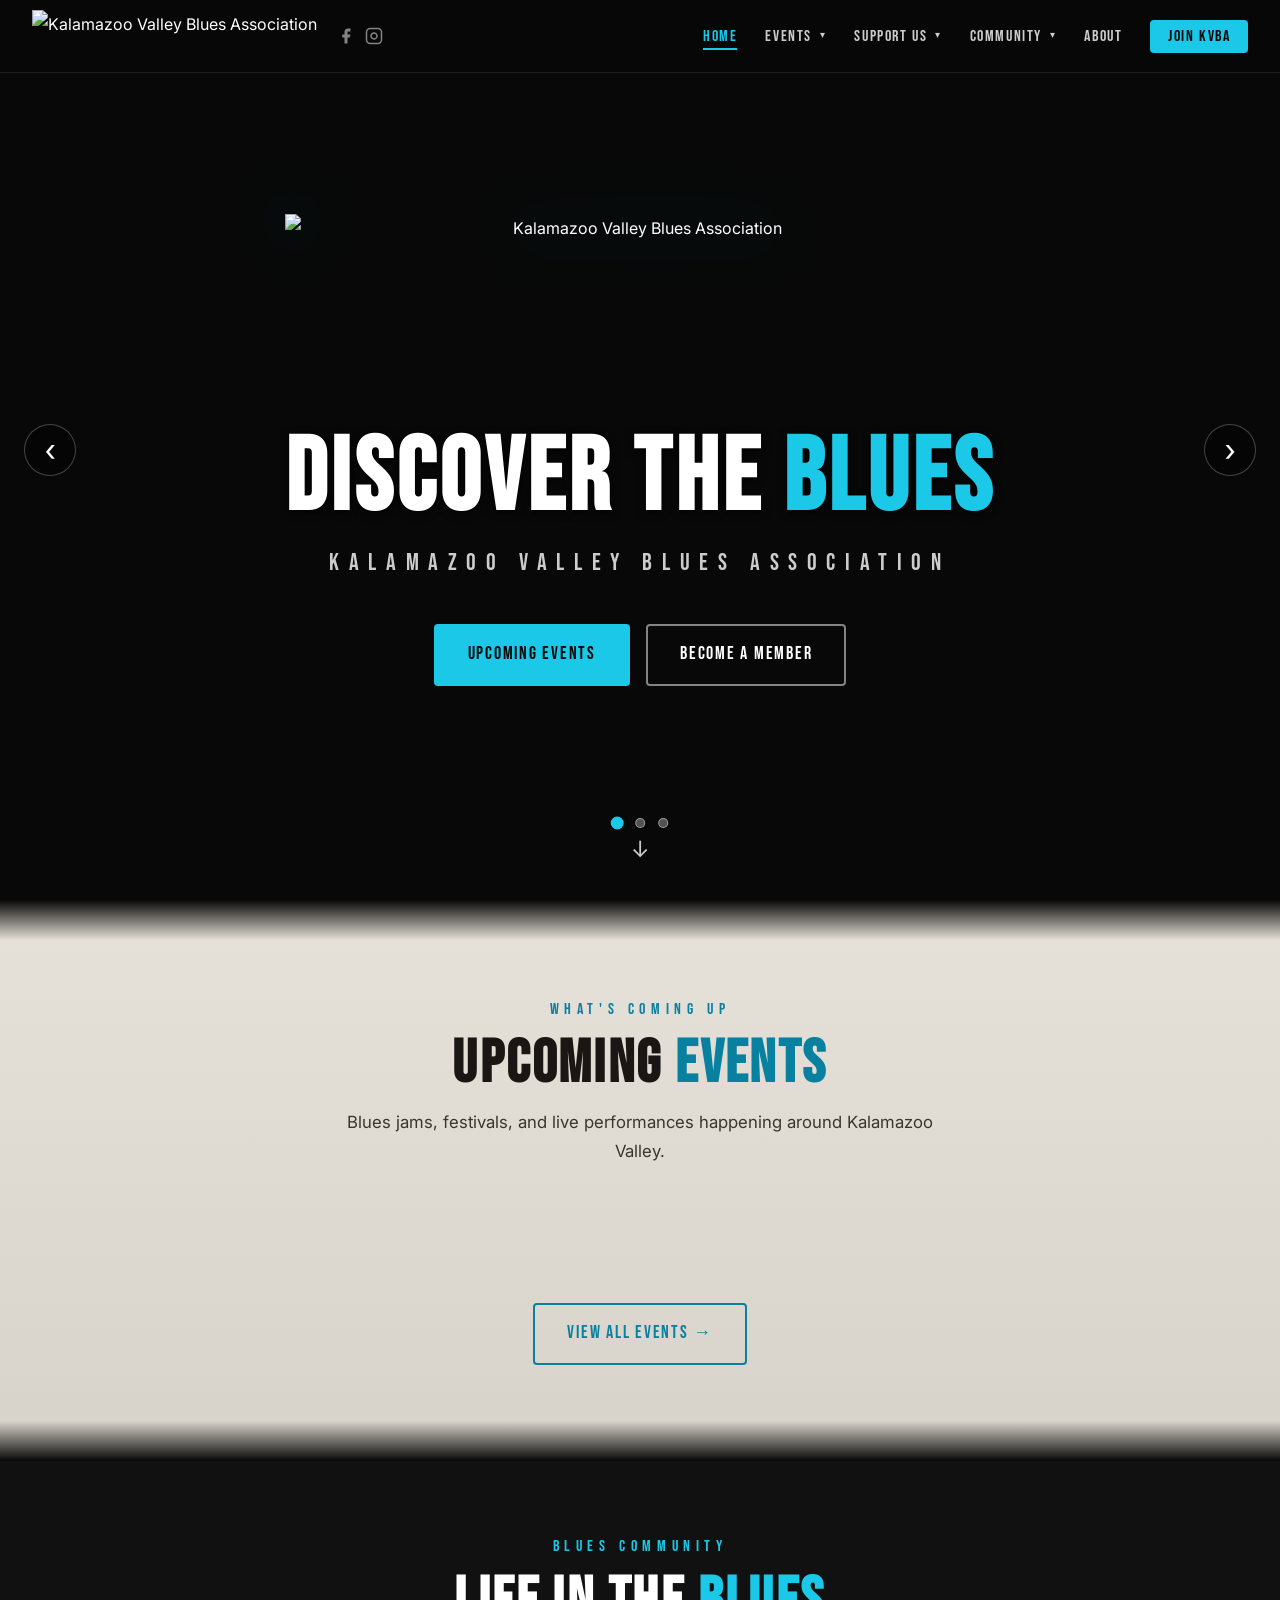
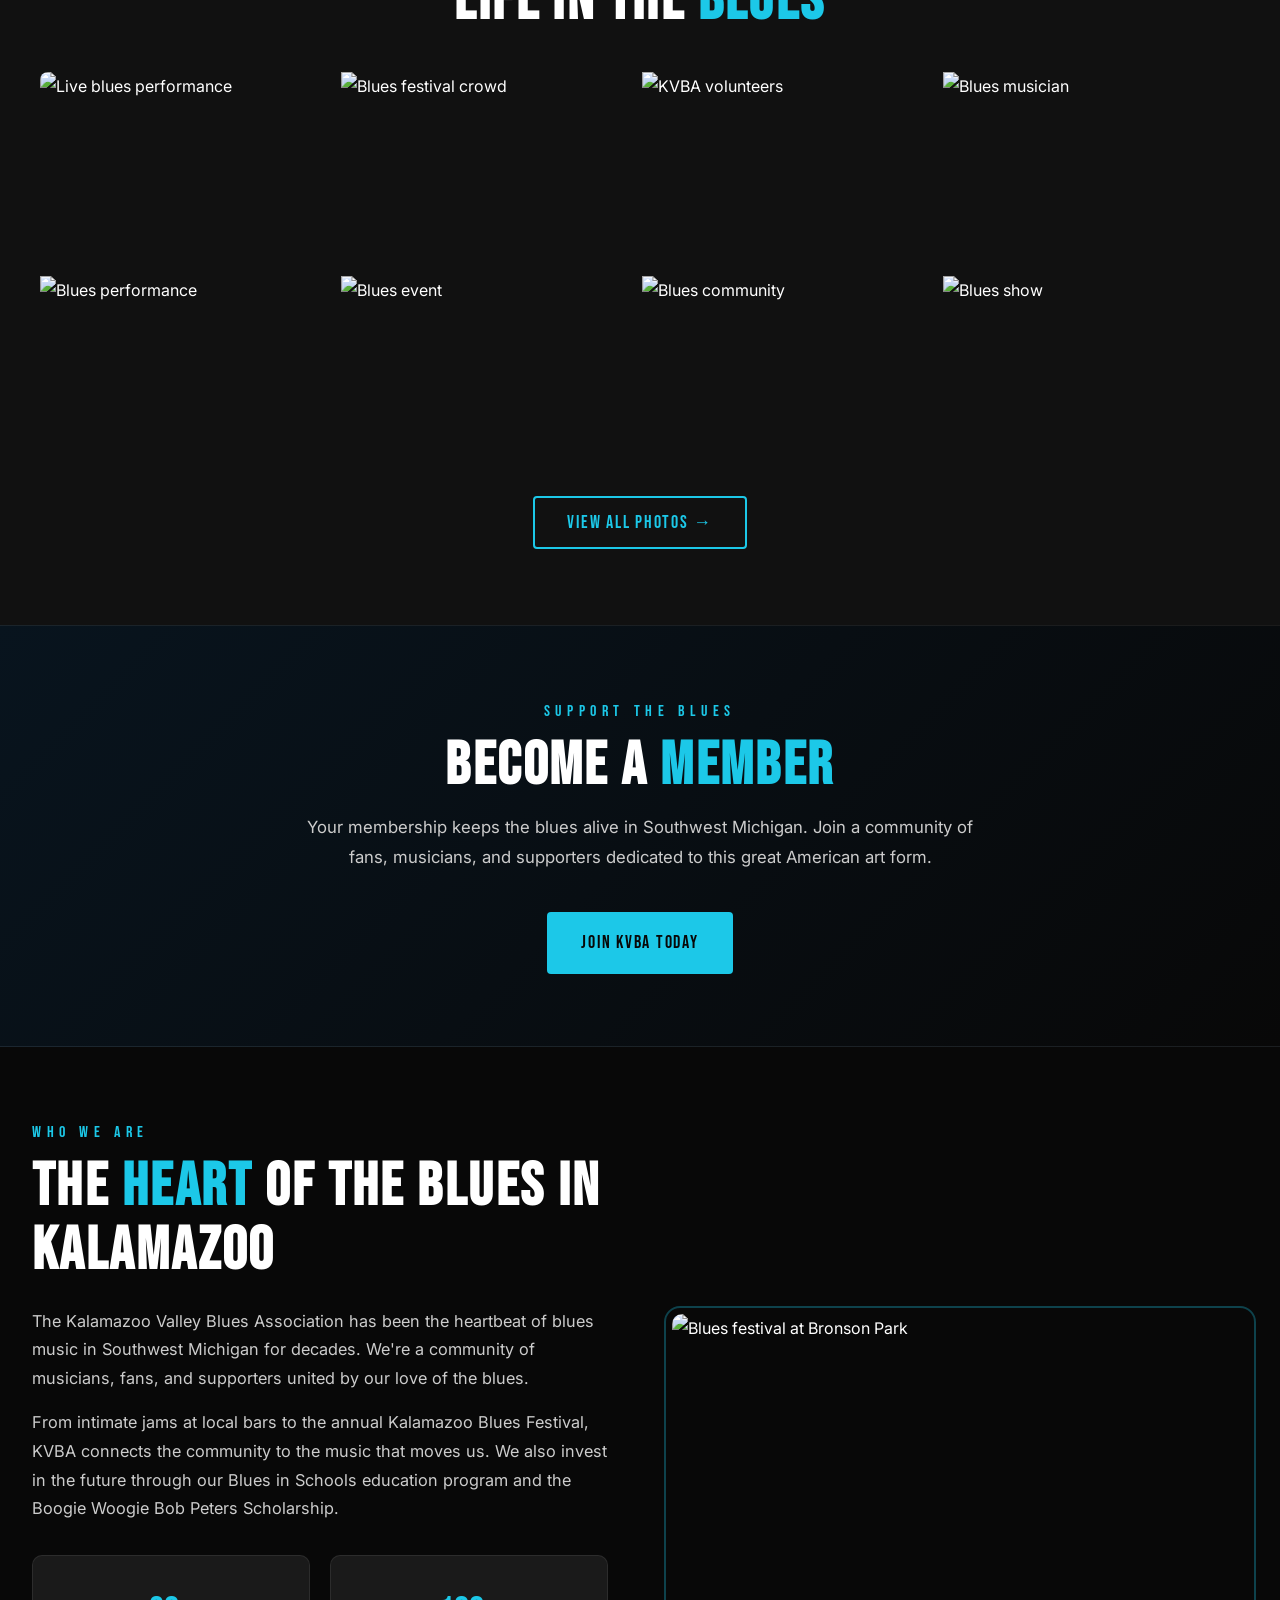
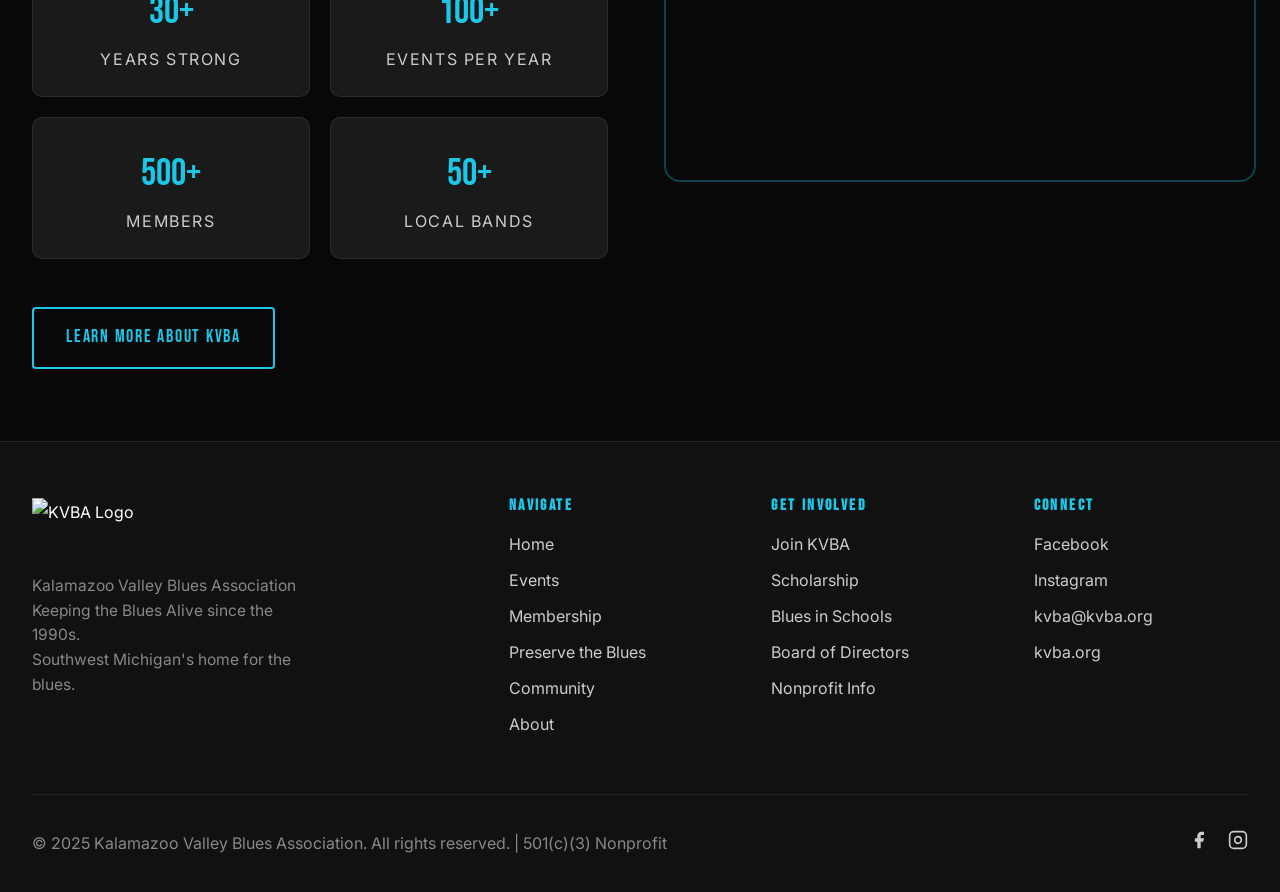
==== index.html @ 3b92894a "Add Google Analytics 4 tracking to all pages (G-MRCHQHKWJD) Injected GA4 gtag.js snippet into the <h" ====
<!DOCTYPE html>
<html lang="en">
<head>
  <meta charset="UTF-8" />
  <meta name="viewport" content="width=device-width, initial-scale=1.0" />
  <title>Kalamazoo Valley Blues Association | Discover the Blues!</title>
  <meta name="description" content="The Kalamazoo Valley Blues Association promotes, preserves, and celebrates blues music in Southwest Michigan. Join us for live events, festivals, and more." />
  <link rel="preconnect" href="https://fonts.googleapis.com" />
  <link rel="preconnect" href="https://fonts.gstatic.com" crossorigin />
  <link href="https://fonts.googleapis.com/css2?family=Bebas+Neue&family=Inter:wght@300;400;500;600;700&display=swap" rel="stylesheet" />
  <link rel="stylesheet" href="assets/css/style.css" />
  <style>
    /* Reveal animation */
    .reveal { opacity: 0; transform: translateY(20px); transition: opacity 0.6s ease, transform 0.6s ease; }
    .reveal.visible { opacity: 1; transform: translateY(0); }

    /* ── Hero slideshow ── */
    .hero-slide {
      position: absolute; inset: 0;
      display: flex; align-items: center; justify-content: center;
      opacity: 0; transition: opacity 1.2s ease; z-index: 0;
      background-size: cover; background-position: center;
    }
    .hero-slide.active { opacity: 1; z-index: 1; }

    /* Slide 1 video fills its slide */
    .hero-slide #heroVideo {
      position: absolute; inset: 0; width: 100%; height: 100%;
      object-fit: cover; object-position: center; z-index: 0; filter: brightness(0.55);
    }

    /* Per-slide overlay (re-declare so it sits above bg images) */
    .hero-slide .hero-overlay {
      position: absolute; inset: 0; z-index: 1;
      background: linear-gradient(to bottom,
        rgba(8,8,8,0.05) 0%, rgba(8,8,8,0.25) 40%, rgba(8,8,8,0.78) 100%);
    }

    /* Small eyebrow label used on slides 2 & 3 */
    .hero-slide-label {
      display: block; font-family: 'Bebas Neue', sans-serif;
      font-size: 0.97rem; letter-spacing: 0.35em;
      color: #1cc8e8; text-transform: uppercase; margin-bottom: 0.75rem;
    }

    /* Dot indicators */
    .hero-dots {
      position: absolute; bottom: 4.5rem; left: 50%; transform: translateX(-50%);
      z-index: 10; display: flex; gap: 0.8rem; align-items: center;
    }
    .hero-dot {
      width: 10px; height: 10px; border-radius: 50%; padding: 0; cursor: pointer;
      background: rgba(255,255,255,0.3); border: 1px solid rgba(255,255,255,0.45);
      transition: background 0.3s ease, transform 0.3s ease;
    }
    .hero-dot.active {
      background: #1cc8e8; border-color: #1cc8e8; transform: scale(1.3);
    }

    /* Hero prev/next arrows */
    .hero-nav {
      position: absolute; top: 50%; transform: translateY(-50%);
      z-index: 10; background: rgba(0,0,0,0.28); border: 1px solid rgba(255,255,255,0.25);
      color: #fff; font-size: 2rem; line-height: 1;
      width: 52px; height: 52px; border-radius: 50%;
      display: flex; align-items: center; justify-content: center;
      cursor: pointer; transition: background 0.25s, border-color 0.25s, transform 0.25s;
      backdrop-filter: blur(4px);
    }
    .hero-nav:hover {
      background: rgba(8,145,178,0.45); border-color: #1cc8e8;
      transform: translateY(-50%) scale(1.08);
    }
    .hero-prev { left: 1.5rem; }
    .hero-next { right: 1.5rem; }
  </style>
  <!-- Google tag (gtag.js) -->
  <script async src="https://www.googletagmanager.com/gtag/js?id=G-MRCHQHKWJD"></script>
  <script>
    window.dataLayer = window.dataLayer || [];
    function gtag(){dataLayer.push(arguments);}
    gtag('js', new Date());
    gtag('config', 'G-MRCHQHKWJD');
  </script>
</head>
<body>

<!-- ─── NAVBAR ─────────────────────────────────────────────── -->
<nav id="navbar">
  <div class="nav-left">
  <div class="nav-logo">
    <a href="index.html">
      <img src="assets/images/logo-color.png" alt="Kalamazoo Valley Blues Association" class="nav-logo-img" />
    </a>
  </div>
  <div class="nav-social">
    <a href="https://facebook.com/Kzooblues" target="_blank" rel="noopener" aria-label="Facebook">
      <svg width="18" height="18" fill="currentColor" viewBox="0 0 24 24"><path d="M18 2h-3a5 5 0 0 0-5 5v3H7v4h3v8h4v-8h3l1-4h-4V7a1 1 0 0 1 1-1h3z"/></svg>
    </a>
    <a href="https://instagram.com/kzooblues/" target="_blank" rel="noopener" aria-label="Instagram">
      <svg width="18" height="18" fill="none" stroke="currentColor" stroke-width="2" viewBox="0 0 24 24"><rect x="2" y="2" width="20" height="20" rx="5" ry="5"/><path d="M16 11.37A4 4 0 1 1 12.63 8 4 4 0 0 1 16 11.37z"/><line x1="17.5" y1="6.5" x2="17.51" y2="6.5"/></svg>
    </a>
  </div>
</div>
    <ul class="nav-links">
    <li><a href="index.html">Home</a></li>
    <li class="has-dropdown">
      <a href="events.html">Events <span class="nav-arrow">&#9662;</span></a>
      <ul class="dropdown">
        <li><a href="events.html">Upcoming Events</a></li>
        <li><a href="bluesfest.html">Blues Fest 2026</a></li>
        <li><a href="golf.html">Golf Outing</a></li>
      </ul>
    </li>
    <li class="has-dropdown">
      <a href="#">Support Us <span class="nav-arrow">&#9662;</span></a>
      <ul class="dropdown">
        <li><a href="membership.html">Membership</a></li>
        <li><a href="sponsorship.html">Sponsorship</a></li>
      </ul>
    </li>
    <li class="has-dropdown">
      <a href="#">Community <span class="nav-arrow">&#9662;</span></a>
      <ul class="dropdown">
        <li><a href="bands.html">Community Bands</a></li>
        <li><a href="preserve.html">Preserve the Blues</a></li>
        <li><a href="scholarship.html">Scholarship</a></li>
      </ul>
    </li>
    <li><a href="about.html">About</a></li>
    <li><a href="membership.html" class="nav-cta">Join KVBA</a></li>
  </ul>
  <button class="nav-toggle" id="navToggle" aria-label="Toggle menu">☰</button>
</nav>

<!-- ─── HERO ─────────────────────────────────────────────── -->
<section id="hero">

  <!-- ── Slide 1: Main brand ── -->
  <div class="hero-slide active">
    <video autoplay muted loop playsinline id="heroVideo">
      <source src="assets/video/hero.mp4" type="video/mp4" />
    </video>
    <div class="hero-overlay"></div>
    <div class="hero-content">
      <img src="assets/images/logo-color.png" alt="Kalamazoo Valley Blues Association" class="hero-pick-logo" />
      <h1>DISCOVER THE <span class="blue">BLUES</span></h1>
      <p class="hero-subtitle">KALAMAZOO VALLEY BLUES ASSOCIATION</p>
      <div class="hero-ctas">
        <a href="events.html" class="btn btn-primary">Upcoming Events</a>
        <a href="membership.html" class="btn btn-outline">Become a Member</a>
      </div>
    </div>
  </div>

  <!-- ── Slide 2: Golf Outing ── -->
  <div class="hero-slide" style="background-image:url('Images/487296823_1085717473597712_3491643075084441612_n.jpg');">
    <div class="hero-overlay"></div>
    <div class="hero-content">
      <span class="hero-slide-label">Annual Charity Event &nbsp;·&nbsp; June 5, 2026</span>
      <h1>BIRDIES, BOGEYS <span class="blue">&amp; BLUES</span></h1>
      <p class="hero-subtitle">HERITAGE GLEN GOLF CLUB &nbsp;·&nbsp; PAW PAW, MI</p>
      <div class="hero-ctas">
        <a href="golf.html#registration" class="btn btn-primary">Register Now</a>
        <a href="golf.html" class="btn btn-outline">Event Details</a>
      </div>
    </div>
  </div>

  <!-- ── Slide 3: Member Bands ── -->
  <div class="hero-slide" style="background-image:url('assets/images/622866035_1333232205512903_3604724497939376705_n.jpg'); background-position: center top;">
    <div class="hero-overlay"></div>
    <div class="hero-content">
      <span class="hero-slide-label">Southwest Michigan Blues Community</span>
      <h1>THE LOCAL <span class="blue">BLUES</span> SCENE</h1>
      <p class="hero-subtitle">MEET THE KVBA MEMBER BANDS</p>
      <div class="hero-ctas">
        <a href="bands.html" class="btn btn-primary">See Member Bands</a>
        <a href="membership.html" class="btn btn-outline">Join as a Band</a>
      </div>
    </div>
  </div>

  <!-- ── Prev / Next arrows ── -->
  <button class="hero-nav hero-prev" id="heroPrev" aria-label="Previous slide">&#8249;</button>
  <button class="hero-nav hero-next" id="heroNext" aria-label="Next slide">&#8250;</button>

  <!-- ── Dot indicators ── -->
  <div class="hero-dots">
    <button class="hero-dot active" aria-label="Slide 1"></button>
    <button class="hero-dot" aria-label="Slide 2"></button>
    <button class="hero-dot" aria-label="Slide 3"></button>
  </div>

  <div class="hero-scroll" title="Scroll down">↓</div>
</section>

<!-- ─── UPCOMING EVENTS PREVIEW ─────────────────────────────────────────────── -->
<section id="events-preview" class="section-light">
  <div class="container">
    <div class="section-header reveal">
      <span class="section-label">What's Coming Up</span>
      <h2>Upcoming <span class="blue">Events</span></h2>
      <p>Blues jams, festivals, and live performances happening around Kalamazoo Valley.</p>
    </div>
    <!-- Featured events (featured=yes in sheet) -->
    <div class="events-grid reveal" id="homeFeatureGrid"></div>
    <!-- Next 4 upcoming regular events -->
    <div class="events-grid reveal" id="homeUpcomingGrid"></div>
    <div class="events-cta reveal">
      <a href="events.html" class="btn btn-blue-outline">View All Events &rarr;</a>
    </div>
  </div>
</section>

<!-- ─── PHOTO GALLERY ─────────────────────────────────────────────── -->
<section id="gallery">
  <div class="container">
    <div class="section-header reveal">
      <span class="section-label">Blues Community</span>
      <h2>Life in the <span class="blue">Blues</span></h2>
    </div>
  </div>
  <div class="gallery-grid">
    <div class="gallery-item">
      <img src="assets/images/622866035_1333232205512903_3604724497939376705_n.jpg" alt="Live blues performance" loading="lazy" />
      <div class="gallery-overlay"></div>
    </div>
    <div class="gallery-item">
      <img src="assets/images/Messenger_creation_CA2ED29F-C7D2-44B9-A4A9-341E85EB263A.jpeg" alt="Blues festival crowd" loading="lazy" />
      <div class="gallery-overlay"></div>
    </div>
    <div class="gallery-item">
      <img src="assets/images/558158569_1234571758712282_2923290320600374103_n.jpg" alt="KVBA volunteers" loading="lazy" />
      <div class="gallery-overlay"></div>
    </div>
    <div class="gallery-item">
      <img src="assets/images/Messenger_creation_6397FDA3-764A-424F-9161-4D61D6BF4950.jpeg" alt="Blues musician" loading="lazy" />
      <div class="gallery-overlay"></div>
    </div>
    <div class="gallery-item">
      <img src="assets/images/518357501_1176131844556274_4112542686960312458_n.jpg" alt="Blues performance" loading="lazy" />
      <div class="gallery-overlay"></div>
    </div>
    <div class="gallery-item">
      <img src="assets/images/519391449_1176131861222939_837188154339662566_n.jpg" alt="Blues event" loading="lazy" />
      <div class="gallery-overlay"></div>
    </div>
    <div class="gallery-item">
      <img src="assets/images/521945544_1176131881222937_8166789073428146277_n.jpg" alt="Blues community" loading="lazy" />
      <div class="gallery-overlay"></div>
    </div>
    <div class="gallery-item">
      <img src="assets/images/540386653_1210858391083619_7931976593139981460_n.jpg" alt="Blues show" loading="lazy" />
      <div class="gallery-overlay"></div>
    </div>
    <div class="gallery-item">
      <img src="assets/images/558804230_1241107868058671_965261973735089613_n.jpg" alt="Blues musician on stage" loading="lazy" />
      <div class="gallery-overlay"></div>
    </div>
    <div class="gallery-item">
      <img src="assets/images/Messenger_creation_3E051B6E-1FED-45DF-B938-CCC9328BC4F0.jpeg" alt="Blues performance" loading="lazy" />
      <div class="gallery-overlay"></div>
    </div>
    <div class="gallery-item">
      <img src="assets/images/Messenger_creation_4C94798D-7E67-408C-A347-3D10B8976B68.jpeg" alt="Blues artist" loading="lazy" />
      <div class="gallery-overlay"></div>
    </div>
    <div class="gallery-item">
      <img src="assets/images/Messenger_creation_5CD87675-F2B4-4029-9389-1ED178D87CBF.jpeg" alt="Live blues" loading="lazy" />
      <div class="gallery-overlay"></div>
    </div>
  </div>
  <div class="gallery-view-all">
    <button class="btn btn-blue-outline" onclick="openLightbox(0)">View all photos &rarr;</button>
  </div>
  <!-- Lightbox with filmstrip -->
  <div id="lightbox">
    <button class="lb-close" title="Close">✕</button>
    <div class="lb-counter" id="lbCounter"></div>
    <button class="lb-nav lb-prev" title="Previous">&#8249;</button>
    <img id="lightboxImg" src="" alt="Gallery image" />
    <button class="lb-nav lb-next" title="Next">&#8250;</button>
    <div class="lb-filmstrip" id="lbFilmstrip"></div>
  </div>
</section>

<!-- ─── MEMBERSHIP CTA ─────────────────────────────────────────────── -->
<section id="membership-cta">
  <div class="container">
    <div class="membership-cta-inner reveal">
      <span class="section-label">Support the Blues</span>
      <h2>Become a <span class="blue">Member</span></h2>
      <p>Your membership keeps the blues alive in Southwest Michigan. Join a community of fans, musicians, and supporters dedicated to this great American art form.</p>
      <a href="membership.html" class="btn btn-primary">Join KVBA Today</a>
    </div>
  </div>
</section>

<!-- ─── ABOUT TEASER ─────────────────────────────────────────────── -->
<section id="about-teaser">
  <div class="container">
    <div class="about-grid">
      <div class="about-text reveal">
        <span class="section-label">Who We Are</span>
        <h2>The <span class="blue">Heart</span> of the Blues in Kalamazoo</h2>
        <p>The Kalamazoo Valley Blues Association has been the heartbeat of blues music in Southwest Michigan for decades. We're a community of musicians, fans, and supporters united by our love of the blues.</p>
        <p>From intimate jams at local bars to the annual Kalamazoo Blues Festival, KVBA connects the community to the music that moves us. We also invest in the future through our Blues in Schools education program and the Boogie Woogie Bob Peters Scholarship.</p>
        <div class="about-stats">
          <div class="stat"><span class="stat-number">30+</span><span class="stat-label">Years Strong</span></div>
          <div class="stat"><span class="stat-number">100+</span><span class="stat-label">Events per Year</span></div>
          <div class="stat"><span class="stat-number">500+</span><span class="stat-label">Members</span></div>
          <div class="stat"><span class="stat-number">50+</span><span class="stat-label">Local Bands</span></div>
        </div>
        <a href="about.html" class="btn btn-blue-outline mt-3">Learn More About KVBA</a>
      </div>
      <div class="about-img-wrap reveal">
        <img src="assets/images/Messenger_creation_CA2ED29F-C7D2-44B9-A4A9-341E85EB263A.jpeg" alt="Blues festival at Bronson Park" />
      </div>
    </div>
  </div>
</section>

<!-- ─── FOOTER ─────────────────────────────────────────────── -->
<footer>
  <div class="container">
    <div class="footer-grid">
      <div class="footer-brand">
        <img src="assets/images/logo-color.png" alt="KVBA Logo" class="footer-logo-img" />
        <p>Kalamazoo Valley Blues Association<br>Keeping the Blues Alive since the 1990s.<br>Southwest Michigan's home for the blues.</p>
      </div>
      <div class="footer-col">
        <h4>Navigate</h4>
        <ul>
          <li><a href="index.html">Home</a></li>
          <li><a href="events.html">Events</a></li>
          <li><a href="membership.html">Membership</a></li>
          <li><a href="preserve.html">Preserve the Blues</a></li>
          <li><a href="bands.html">Community</a></li>
          <li><a href="about.html">About</a></li>
        </ul>
      </div>
      <div class="footer-col">
        <h4>Get Involved</h4>
        <ul>
          <li><a href="membership.html">Join KVBA</a></li>
          <li><a href="preserve.html#scholarship">Scholarship</a></li>
          <li><a href="preserve.html#schools">Blues in Schools</a></li>
          <li><a href="about.html#board">Board of Directors</a></li>
          <li><a href="about.html#nonprofit">Nonprofit Info</a></li>
        </ul>
      </div>
      <div class="footer-col">
        <h4>Connect</h4>
        <ul>
          <li><a href="https://facebook.com/Kzooblues" target="_blank" rel="noopener">Facebook</a></li>
          <li><a href="https://instagram.com/kzooblues/" target="_blank" rel="noopener">Instagram</a></li>
          <li><a href="mailto:kvba@kvba.org">kvba@kvba.org</a></li>
          <li><a href="https://kvba.org" target="_blank" rel="noopener">kvba.org</a></li>
        </ul>
      </div>
    </div>
    <div class="footer-bottom">
      <p>&copy; 2025 Kalamazoo Valley Blues Association. All rights reserved. | 501(c)(3) Nonprofit</p>
      <div class="social-links">
        <a href="https://facebook.com/Kzooblues" target="_blank" rel="noopener" aria-label="Facebook">
          <svg width="20" height="20" fill="currentColor" viewBox="0 0 24 24"><path d="M18 2h-3a5 5 0 0 0-5 5v3H7v4h3v8h4v-8h3l1-4h-4V7a1 1 0 0 1 1-1h3z"/></svg>
        </a>
        <a href="https://instagram.com/kzooblues/" target="_blank" rel="noopener" aria-label="Instagram">
          <svg width="20" height="20" fill="none" stroke="currentColor" stroke-width="2" viewBox="0 0 24 24"><rect x="2" y="2" width="20" height="20" rx="5" ry="5"/><path d="M16 11.37A4 4 0 1 1 12.63 8 4 4 0 0 1 16 11.37z"/><line x1="17.5" y1="6.5" x2="17.51" y2="6.5"/></svg>
        </a>
      </div>
    </div>
  </div>
</footer>

<!-- ─── POSTER MODAL (generic — used by featured event cards) ─────────────────── -->
<div id="posterModal" style="
  display:none; position:fixed; inset:0; z-index:9999;
  background:rgba(0,0,0,0.92); align-items:center; justify-content:center;
  padding:1.5rem;">
  <button id="posterClose" aria-label="Close poster" style="
    position:absolute; top:1.25rem; right:1.5rem;
    background:none; border:none; color:#fff; font-size:2rem;
    cursor:pointer; line-height:1; z-index:1;">✕</button>
  <img id="posterImg" src="" alt="Event poster"
       style="max-width:90vw; max-height:90vh; object-fit:contain; border-radius:8px;
              box-shadow:0 8px 60px rgba(0,0,0,0.7);" />
</div>

<script src="assets/js/main.js"></script>
<script>
// ── Poster modal ──────────────────────────────────────────────────────────────
const posterModal = document.getElementById('posterModal');
const posterImg   = document.getElementById('posterImg');
const posterClose = document.getElementById('posterClose');

function openPosterModal(src, alt) {
  posterImg.src = src;
  posterImg.alt = alt || 'Event poster';
  posterModal.style.display = 'flex';
  document.body.style.overflow = 'hidden';
}
function closePosterModal() {
  posterModal.style.display = 'none';
  document.body.style.overflow = '';
}
posterClose?.addEventListener('click', closePosterModal);
posterModal?.addEventListener('click', e => { if (e.target === posterModal) closePosterModal(); });
document.addEventListener('keydown', e => { if (e.key === 'Escape') closePosterModal(); });

// ── Home page events from Google Sheet ───────────────────────────────────────
const HOME_CSV = 'https://docs.google.com/spreadsheets/d/e/2PACX-1vQMj2IMbEpP575TLdT7mFkyDUPZGsMGav7PcFES-xiCaYfnHS1BANDyGUspLSXSM3_AWpp3P0mLBHyT/pub?gid=0&single=true&output=csv';

function escH(s) {
  return String(s||'').replace(/&/g,'&amp;').replace(/</g,'&lt;').replace(/>/g,'&gt;').replace(/"/g,'&quot;');
}
function parseCSVLine(line) {
  const r = []; let cur = '', inQ = false;
  for (let i = 0; i < line.length; i++) {
    const c = line[i];
    if (c === '"') { inQ = !inQ; }
    else if (c === ',' && !inQ) { r.push(cur); cur = ''; }
    else { cur += c; }
  }
  r.push(cur);
  return r;
}
function parseSheet(text) {
  const lines = text.split('\n').filter(l => l.trim());
  if (lines.length < 2) return [];
  const hdrs = parseCSVLine(lines[0]).map(h => h.trim().toLowerCase().replace(/"/g,''));
  return lines.slice(1).map(line => {
    const vals = parseCSVLine(line);
    const obj = {};
    hdrs.forEach((h, i) => obj[h] = (vals[i]||'').trim().replace(/^"|"$/g,''));
    return obj;
  }).filter(e => e.date && /^\d{4}-\d{2}-\d{2}$/.test(e.date));
}

function renderFeatured(events) {
  const grid = document.getElementById('homeFeatureGrid');
  if (!events.length) { grid.style.display = 'none'; return; }
  grid.innerHTML = events.map(ev => {
    const badge  = ev.badge || 'FEATURED';
    const imgSrc = ev.image || '';
    const url    = ev.url   || '';
    const isModal = !url && imgSrc;
    const imgHtml = imgSrc
      ? `<div style="min-width:82px;flex-shrink:0;overflow:hidden;align-self:stretch;">
           <img src="${escH(imgSrc)}" alt="${escH(ev.title)}"
                style="width:82px;height:100%;object-fit:cover;object-position:center top;display:block;"/>
         </div>` : '';
    const info = `
      <div class="event-info" style="position:relative;">
        <span style="position:absolute;top:0;right:0;background:var(--blue);color:var(--bg);
                     font-family:var(--heading);font-size:0.58rem;letter-spacing:0.18em;
                     padding:0.18rem 0.55rem;border-radius:0 calc(var(--radius) - 1px) 0 4px;">${escH(badge)}</span>
        <h3>${escH(ev.title)}</h3>
        <div class="event-meta">
          ${ev.time  ? `<span class="time">&#9201; ${escH(ev.time)}</span>` : ''}
          ${ev.venue ? `<span class="venue">&#128205; ${escH(ev.venue)}${ev.city ? ', '+escH(ev.city) : ''}</span>` : ''}
          ${isModal  ? `<span style="font-size:0.8rem;color:var(--blue);margin-top:0.25rem;display:block;">Click to view poster &rarr;</span>` : ''}
        </div>
      </div>`;
    const cardStyle = 'border-color:rgba(28,200,232,0.45);';
    if (isModal) {
      return `<button class="event-card" style="${cardStyle}text-align:left;cursor:pointer;background:none;width:100%;"
                onclick="openPosterModal('${escH(imgSrc)}','${escH(ev.title)} poster')">${imgHtml}${info}</button>`;
    } else if (url) {
      const ext = url.startsWith('http') ? ' target="_blank" rel="noopener"' : '';
      return `<a href="${escH(url)}" class="event-card" style="${cardStyle}text-decoration:none;"${ext}>${imgHtml}${info}</a>`;
    } else {
      return `<div class="event-card" style="${cardStyle}">${imgHtml}${info}</div>`;
    }
  }).join('');
}

function renderUpcoming(events) {
  const grid = document.getElementById('homeUpcomingGrid');
  if (!events.length) { grid.style.display = 'none'; return; }
  grid.style.marginTop = '1.5rem';
  grid.innerHTML = events.map(ev => {
    const d   = new Date(ev.date + 'T12:00:00');
    const loc = [ev.venue, ev.city].filter(Boolean).join(', ');
    return `
      <div class="event-card">
        <div class="event-date">
          <span class="day">${d.getDate()}</span>
          <span class="month">${d.toLocaleDateString('en-US',{month:'short'}).toUpperCase()}</span>
        </div>
        <div class="event-info">
          <h3>${escH(ev.title)}</h3>
          <div class="event-meta">
            ${ev.time ? `<span class="time">&#9201; ${escH(ev.time)}</span>` : ''}
            ${loc     ? `<span class="venue">&#128205; ${escH(loc)}</span>` : ''}
          </div>
        </div>
      </div>`;
  }).join('');
}

async function loadHomeEvents() {
  try {
    const res  = await fetch(HOME_CSV);
    if (!res.ok) throw new Error('unavailable');
    const text = await res.text();
    const today = new Date(); today.setHours(0,0,0,0);
    const all = parseSheet(text)
      .filter(ev => new Date(ev.date + 'T12:00:00') >= today)
      .sort((a,b) => a.date.localeCompare(b.date));
    renderFeatured(all.filter(ev => (ev.featured||'').toLowerCase() === 'yes'));
    renderUpcoming(all.filter(ev => (ev.featured||'').toLowerCase() !== 'yes').slice(0,4));
  } catch(e) {
    console.warn('Home events load failed:', e);
  }
}
loadHomeEvents();
</script>
</body>
</html>
---- assets/css/style.css ----
@import url('https://fonts.googleapis.com/css2?family=Bebas+Neue&family=Inter:wght@300;400;500;600;700&display=swap');

/* ─── VARIABLES ─────────────────────────────────────────────── */
:root {
  --bg:        #080808;
  --bg-2:      #111111;
  --bg-3:      #1a1a1a;
  --border:    rgba(255, 255, 255, 0.08);
  --blue:      #1cc8e8;
  --blue-dark: #0ea5c9;
  --blue-glow: rgba(28, 200, 232, 0.18);
  --white:     #ffffff;
  --light:     #cccccc;
  --gray:      #888888;
  --heading:   'Bebas Neue', sans-serif;
  --body:      'Inter', sans-serif;
  --nav-h:     72px;
  --max-w:     1280px;
  --radius:    10px;
  --ease:      0.3s ease;
}

/* ─── RESET ─────────────────────────────────────────────── */
*, *::before, *::after { box-sizing: border-box; margin: 0; padding: 0; }
html  { scroll-behavior: smooth; overflow-x: hidden; }
body  { background: var(--bg); color: var(--white); font-family: var(--body); line-height: 1.75; overflow-x: hidden; max-width: 100%; }
img   { max-width: 100%; height: auto; display: block; }
a     { color: inherit; text-decoration: none; }
ul    { list-style: none; }
button { cursor: pointer; font-family: var(--body); }

/* ─── TYPOGRAPHY ─────────────────────────────────────────────── */
h1, h2, h3, h4 { font-family: var(--heading); letter-spacing: 0.04em; line-height: 1.05; }
h1 { font-size: clamp(3rem, 8vw, 7rem); }
h2 { font-size: clamp(2rem, 5vw, 3.8rem); }
h3 { font-size: clamp(1.3rem, 3vw, 2rem); }
.blue         { color: var(--blue); }
.section-label {
  display: block; font-family: var(--heading); font-size: 1rem;
  letter-spacing: 0.35em; color: var(--blue); text-transform: uppercase; margin-bottom: 0.5rem;
}

/* ─── LAYOUT ─────────────────────────────────────────────── */
.container { max-width: var(--max-w); margin: 0 auto; padding: 0 2rem; }
section    { padding: 4.5rem 0; }
.section-header { text-align: center; margin-bottom: 2.5rem; }
.section-header h2 { margin-bottom: 0.75rem; }
.section-header p  { color: var(--light); font-size: 1.05rem; max-width: 600px; margin: 0 auto; }

/* ─── BUTTONS ─────────────────────────────────────────────── */
.btn {
  display: inline-flex; align-items: center; gap: 0.5rem;
  padding: 0.85rem 2rem; border-radius: 4px;
  font-family: var(--heading); font-size: 1.1rem; letter-spacing: 0.1em;
  transition: var(--ease); border: 2px solid transparent; cursor: pointer;
}
.btn-primary  { background: var(--blue); color: var(--bg); }
.btn-primary:hover  { background: var(--blue-dark); transform: translateY(-2px); box-shadow: 0 8px 28px var(--blue-glow); }
.btn-outline  { background: transparent; color: var(--white); border-color: rgba(255,255,255,0.5); }
.btn-outline:hover  { background: var(--white); color: var(--bg); transform: translateY(-2px); }
.btn-blue-outline { background: transparent; color: var(--blue); border-color: var(--blue); }
.btn-blue-outline:hover { background: var(--blue); color: var(--bg); transform: translateY(-2px); }

/* ─── NAVBAR ─────────────────────────────────────────────── */
#navbar {
  position: fixed; top: 0; left: 0; right: 0; z-index: 1000;
  width: 100%; /* prevents iOS viewport-expansion from pushing it offscreen */
  height: var(--nav-h); display: flex; align-items: center;
  justify-content: space-between; padding: 0 2rem;
  background: rgba(8, 8, 8, 0.97); backdrop-filter: blur(14px);
  box-shadow: 0 1px 0 var(--border);
  transition: background 0.4s ease, box-shadow 0.4s ease;
}
/* nav-left: logo + social icons side by side */
.nav-left { display: flex; align-items: center; gap: 1.25rem; }
.nav-social { display: flex; gap: 0.65rem; align-items: center; }
.nav-social a { color: rgba(255,255,255,0.5); transition: color var(--ease); display: flex; line-height: 0; }
.nav-social a:hover { color: var(--blue); }
.nav-logo a      { display: flex; align-items: center; }
.nav-logo-img    { height: 52px; width: auto; object-fit: contain; display: block; }
.nav-links { display: flex; align-items: center; gap: 1.75rem; }
.nav-links a {
  font-family: var(--heading); font-size: 1rem; letter-spacing: 0.1em;
  color: var(--light); transition: color var(--ease); position: relative;
}
.nav-links a::after {
  content: ''; position: absolute; bottom: -4px; left: 0; right: 0;
  height: 2px; background: var(--blue); transform: scaleX(0); transition: transform var(--ease);
}
.nav-links a:hover, .nav-links a.active { color: var(--blue); }
.nav-links a:hover::after, .nav-links a.active::after { transform: scaleX(1); }
.nav-cta {
  background: var(--blue) !important; color: var(--bg) !important;
  padding: 0.45rem 1.1rem !important; border-radius: 4px !important;
}
.nav-cta::after { display: none !important; }
.nav-cta:hover  { background: var(--blue-dark) !important; }
.nav-toggle     { display: none; background: none; border: none; color: var(--white); font-size: 1.6rem; padding: 0.4rem; cursor: pointer; }

/* ─── DROPDOWN MENUS ─────────────────────────────────────── */
.has-dropdown { position: relative; }
.nav-arrow {
  display: inline-block; font-size: 0.65em; margin-left: 0.3em;
  vertical-align: middle; transition: transform 0.22s ease;
  line-height: 1;
}
.has-dropdown:hover .nav-arrow,
.has-dropdown.open   .nav-arrow { transform: rotate(180deg); }

.dropdown {
  list-style: none;
  position: absolute; top: 100%; left: 50%;
  transform: translateX(-50%) translateY(-4px);
  background: rgba(10,10,10,0.98); backdrop-filter: blur(16px);
  border: 1px solid rgba(255,255,255,0.1); border-radius: 8px;
  /* padding-top bridges the gap so the mouse never leaves the hover zone */
  padding: 14px 0 0.45rem; min-width: 200px;
  opacity: 0; pointer-events: none;
  /* delay the hide by 120ms so a slow mouse move doesn't snap it shut */
  transition: opacity 0.2s ease 0.12s, transform 0.2s ease 0.12s;
  box-shadow: 0 10px 36px rgba(0,0,0,0.7);
  z-index: 1100;
}
/* small caret pointer sits inside the padding-top gap */
.dropdown::before {
  content: ''; position: absolute; top: 8px; left: 50%;
  transform: translateX(-50%);
  border-left: 6px solid transparent; border-right: 6px solid transparent;
  border-bottom: 6px solid rgba(255,255,255,0.1);
}
.has-dropdown:hover .dropdown {
  opacity: 1; pointer-events: all;
  transform: translateX(-50%) translateY(0);
  /* show immediately on hover-in, only delay the hide */
  transition: opacity 0.18s ease 0s, transform 0.18s ease 0s;
}
.dropdown li a {
  display: block; padding: 0.55rem 1.3rem;
  font-size: 0.975rem !important; letter-spacing: 0.06em;
  color: rgba(255,255,255,0.72) !important; white-space: nowrap;
  transition: color 0.18s, background 0.18s;
}
.dropdown li a::after { display: none !important; }
.dropdown li a:hover  { color: var(--blue) !important; background: rgba(255,255,255,0.05); }
.dropdown li a.active { color: var(--blue) !important; }
/* parent link is "active" when a child page is current */
.has-dropdown > a.active { color: var(--blue); }
.has-dropdown > a.active::after { transform: scaleX(1); }

@media (max-width: 920px) {
  .nav-links {
    position: fixed; top: var(--nav-h); left: 0; right: 0;
    background: rgba(8,8,8,0.98); backdrop-filter: blur(14px);
    flex-direction: column; padding: 2rem 2rem 3rem; gap: 1.5rem;
    transform: translateY(-110%); opacity: 0; pointer-events: none;
    transition: transform 0.4s ease, opacity 0.4s ease;
    border-bottom: 1px solid var(--border);
  }
  .nav-links.open { transform: translateY(0); opacity: 1; pointer-events: all; }
  .nav-links a    { font-size: 1.6rem; }
  .nav-toggle     { display: block; }

  /* mobile dropdown — accordion style */
  .dropdown {
    position: static; transform: none !important;
    background: rgba(255,255,255,0.05); border: none; border-radius: 0;
    box-shadow: none; backdrop-filter: none;
    padding: 0; margin-top: 0.5rem;
    max-height: 0; overflow: hidden; opacity: 0;
    transition: max-height 0.32s ease, opacity 0.25s ease;
    pointer-events: none;
  }
  .dropdown::before { display: none; }
  .has-dropdown.open .dropdown {
    max-height: 400px; opacity: 1; pointer-events: all;
  }
  .dropdown li a {
    padding: 0.65rem 1rem 0.65rem 2.25rem !important;
    font-size: 1.3rem !important;
  }
  /* tap the parent to open; show arrow as toggle cue */
  .has-dropdown > a {
    display: flex; align-items: center; justify-content: space-between; width: 100%;
  }
}

/* ─── HERO ─────────────────────────────────────────────── */
#hero {
  position: relative; height: 100vh; min-height: 620px;
  display: flex; align-items: center; justify-content: center;
  text-align: center; overflow: hidden; padding: 0;
  background: #080808; /* shows while video loads — no flash of static image */
}
#heroVideo {
  position: absolute; inset: 0; width: 100%; height: 100%;
  object-fit: cover; z-index: 0;
  filter: brightness(0.55);
}
.hero-overlay {
  position: absolute; inset: 0; z-index: 1;
  background: linear-gradient(to bottom,
    rgba(8,8,8,0.05) 0%,
    rgba(8,8,8,0.20) 40%,
    rgba(8,8,8,0.75) 100%);
}
.hero-content { position: relative; z-index: 2; padding: 2rem; }
.hero-pick-logo {
  height: 180px; width: auto; object-fit: contain;
  margin: 0 auto 2rem; display: block;
  filter: drop-shadow(0 0 30px rgba(28,200,232,0.4));
}
.hero-content h1   { text-shadow: 0 2px 8px rgba(0,0,0,0.9); margin-bottom: 0.5rem; }
.hero-subtitle     { font-family: var(--heading); font-size: clamp(1rem, 2.2vw, 1.5rem);
                     letter-spacing: 0.4em; color: var(--light); margin-bottom: 2.5rem; }
.hero-ctas         { display: flex; gap: 1rem; justify-content: center; flex-wrap: wrap; }
.hero-scroll {
  position: absolute; bottom: 2rem; left: 50%; transform: translateX(-50%);
  z-index: 2; color: var(--light); font-size: 1.4rem; animation: bobble 2s infinite;
}
@keyframes bobble {
  0%, 100% { transform: translateX(-50%) translateY(0); }
  50%       { transform: translateX(-50%) translateY(9px); }
}

/* ─── EVENTS PREVIEW ─────────────────────────────────────────────── */
.events-grid { display: grid; grid-template-columns: repeat(auto-fill, minmax(290px, 1fr)); gap: 1.25rem; margin-bottom: 3rem; }
.event-card {
  background: var(--bg-3); border: 1px solid var(--border);
  border-radius: var(--radius); display: flex; overflow: hidden;
  transition: transform var(--ease), box-shadow var(--ease), border-color var(--ease);
}
.event-card:hover { transform: translateY(-4px); box-shadow: 0 14px 36px var(--blue-glow); border-color: rgba(28,200,232,0.35); }
.event-date {
  background: var(--blue); color: var(--bg);
  min-width: 78px; display: flex; flex-direction: column;
  align-items: center; justify-content: center; padding: 1.2rem 1rem; flex-shrink: 0;
}
.event-date .day   { font-family: var(--heading); font-size: 2.4rem; line-height: 1; }
.event-date .month { font-family: var(--heading); font-size: 1rem; letter-spacing: 0.2em; }
.event-info        { padding: 1.2rem 1.4rem; flex: 1; }
.event-info h3     { font-family: var(--heading); font-size: 1.2rem; color: var(--white); margin-bottom: 0.5rem; }
.event-meta        { display: flex; flex-direction: column; gap: 0.15rem; }
.event-meta span   { font-size: 1rem; color: var(--light); }
.event-meta .time  { color: var(--light); }
.event-meta .venue { color: var(--blue); }
.events-cta        { text-align: center; }

/* ─── GALLERY ─────────────────────────────────────────────── */
#gallery { background: var(--bg-2); }
.gallery-grid {
  display: grid;
  grid-template-columns: repeat(4, 1fr);
  grid-auto-rows: 200px;
  gap: 4px;
  overflow: hidden;
  max-height: calc(200px * 2 + 4px);
  max-width: 1200px;
  margin: 0 auto;
  border-radius: 8px;
}
.gallery-item     { overflow: hidden; cursor: pointer; position: relative; }
.gallery-item img { width: 100%; height: 100%; object-fit: cover; transition: transform 0.5s ease; }
.gallery-item:hover img { transform: scale(1.07); }
.gallery-overlay  {
  position: absolute; inset: 0;
  background: rgba(0,0,0,0.35);
  opacity: 0; transition: opacity var(--ease);
  display: flex; align-items: center; justify-content: center;
}
.gallery-item:hover .gallery-overlay { opacity: 1; }
.gallery-overlay::after {
  content: '⊕';
  font-size: 2rem; color: #fff;
  text-shadow: 0 2px 8px rgba(0,0,0,0.6);
}
.gallery-view-all {
  text-align: center;
  padding: 1.25rem 0 0.25rem;
}
@media (max-width: 768px) {
  .gallery-grid {
    grid-template-columns: repeat(2, 1fr);
    grid-auto-rows: 160px;
    max-height: calc(160px * 2 + 4px);
    margin: 0 1rem;
  }
}

/* ── Lightbox with filmstrip ── */
#lightbox {
  display: none; position: fixed; inset: 0;
  background: rgba(0,0,0,0.96); z-index: 9999;
  flex-direction: column; align-items: center; justify-content: center;
}
#lightbox.open { display: flex; }
#lightboxImg {
  max-width: 90vw; max-height: 70vh;
  object-fit: contain; border-radius: 8px;
  flex-shrink: 0;
}
.lb-counter {
  position: absolute; top: 1.25rem; left: 50%; transform: translateX(-50%);
  color: rgba(255,255,255,0.55); font-size: 1rem; letter-spacing: 0.12em;
  pointer-events: none;
}
.lb-close {
  position: absolute; top: 1.25rem; right: 1.5rem;
  color: var(--white); font-size: 2rem;
  background: none; border: none; line-height: 1; cursor: pointer; z-index: 1;
}
.lb-close:hover { color: var(--blue); }
.lb-nav {
  position: absolute; top: 50%; transform: translateY(-50%);
  color: var(--white); font-size: 2.5rem;
  background: rgba(0,0,0,0.45); border: none;
  padding: 0.75rem 1.1rem; cursor: pointer;
  transition: background var(--ease);
  /* keep nav above filmstrip */
  margin-top: -3rem;
}
.lb-nav:hover { background: rgba(8,145,178,0.5); color: var(--blue); }
.lb-prev { left: 0.75rem; border-radius: 0 6px 6px 0; }
.lb-next { right: 0.75rem; border-radius: 6px 0 0 6px; }
/* Filmstrip */
.lb-filmstrip {
  display: flex; gap: 6px;
  overflow-x: auto;
  padding: 0.9rem 1.5rem;
  max-width: 100vw;
  margin-top: 0.75rem;
  flex-shrink: 0;
  scrollbar-width: thin;
  scrollbar-color: var(--blue) transparent;
}
.lb-filmstrip::-webkit-scrollbar { height: 4px; }
.lb-filmstrip::-webkit-scrollbar-thumb { background: var(--blue); border-radius: 2px; }
.lb-thumb {
  width: 72px; height: 54px; flex-shrink: 0;
  object-fit: cover; border-radius: 4px; cursor: pointer;
  border: 2px solid transparent;
  opacity: 0.55; transition: opacity 0.2s, border-color 0.2s;
}
.lb-thumb:hover { opacity: 0.85; }
.lb-thumb.lb-thumb-active { opacity: 1; border-color: var(--blue); }

/* ─── MEMBERSHIP CTA BAND ─────────────────────────────────────────────── */
#membership-cta {
  background: linear-gradient(135deg, #08141e 0%, var(--bg) 100%);
  border-top: 1px solid var(--border); border-bottom: 1px solid var(--border);
  text-align: center;
}
.membership-cta-inner { max-width: 700px; margin: 0 auto; }
#membership-cta h2 { margin-bottom: 1rem; }
#membership-cta p  { color: var(--light); font-size: 1.05rem; margin-bottom: 2.5rem; }

/* ─── ABOUT TEASER ─────────────────────────────────────────────── */
.about-grid  { display: grid; grid-template-columns: 1fr 1fr; gap: 4rem; align-items: center; }
.about-text h2 { margin-bottom: 1.5rem; }
.about-text p  { color: var(--light); font-size: 1.02rem; margin-bottom: 1rem; }
.about-stats   { display: grid; grid-template-columns: repeat(2, 1fr); gap: 1.25rem; margin-top: 2rem; }
.stat          { background: var(--bg-3); border: 1px solid var(--border); border-radius: var(--radius); padding: 1.4rem; text-align: center; }
.stat-number   { font-family: var(--heading); font-size: 2.4rem; color: var(--blue); display: block; }
.stat-label    { font-size: 1rem; color: var(--light); text-transform: uppercase; letter-spacing: 0.1em; }
.about-img-wrap { position: relative; }
.about-img-wrap img {
  width: 100%; height: 460px; object-fit: cover;
  border-radius: var(--radius); position: relative; z-index: 1;
}
.about-img-wrap::before {
  content: ''; position: absolute; inset: -8px;
  border: 2px solid var(--blue); border-radius: calc(var(--radius) + 6px);
  opacity: 0.3; z-index: 0;
}
@media (max-width: 900px) {
  .about-grid { grid-template-columns: 1fr; gap: 2rem; }
  .about-img-wrap { order: -1; }
  .about-img-wrap img { height: 280px; }
}

/* ─── FOOTER ─────────────────────────────────────────────── */
footer { background: var(--bg-2); border-top: 1px solid var(--border); padding: 3.5rem 0 2rem; }
.footer-grid { display: grid; grid-template-columns: 2fr 1fr 1fr 1fr; gap: 3rem; margin-bottom: 3rem; }
.footer-logo-img { height: 64px; width: auto; object-fit: contain; margin-bottom: 0.75rem; }
.footer-brand p { color: var(--gray); font-size: 0.975rem; margin-top: 0.75rem; max-width: 280px; line-height: 1.6; }
.footer-col h4  { font-family: var(--heading); font-size: 1rem; letter-spacing: 0.15em; color: var(--blue); margin-bottom: 1rem; }
.footer-col li  { margin-bottom: 0.5rem; }
.footer-col a   { color: var(--light); font-size: 1rem; transition: color var(--ease); }
.footer-col a:hover { color: var(--blue); }
.footer-bottom  { border-top: 1px solid var(--border); padding-top: 2rem; display: flex; justify-content: space-between; align-items: center; flex-wrap: wrap; gap: 1rem; }
.footer-bottom p { color: var(--gray); font-size: 1rem; }
.social-links   { display: flex; gap: 1.2rem; }
.social-links a { color: var(--light); font-size: 1.15rem; transition: color var(--ease); }
.social-links a:hover { color: var(--blue); }
@media (max-width: 768px) { .footer-grid { grid-template-columns: 1fr 1fr; } .footer-brand { grid-column: span 2; } }
@media (max-width: 480px) { .footer-grid { grid-template-columns: 1fr; } .footer-brand { grid-column: span 1; } }

/* ─── PAGE HERO ─────────────────────────────────────────────── */
.page-hero {
  padding: calc(var(--nav-h) + 4rem) 0 3.5rem;
  background: linear-gradient(to bottom, var(--bg-2), var(--bg));
  text-align: center;
}
.page-hero h1 { margin-bottom: 0.75rem; }
.page-hero p  { color: var(--light); font-size: 1.05rem; max-width: 580px; margin: 0 auto; }

/* ─── EVENTS PAGE ─────────────────────────────────────────────── */
.events-list    { display: flex; flex-direction: column; gap: 1.25rem; }
.event-card-lg  {
  background: var(--bg-3); border: 1px solid var(--border);
  border-radius: var(--radius); display: flex; overflow: hidden;
  transition: border-color var(--ease), box-shadow var(--ease);
}
.event-card-lg:hover { border-color: rgba(28,200,232,0.45); box-shadow: -4px 0 0 var(--blue); }
.event-card-lg .event-date { min-width: 100px; padding: 2rem 1.5rem; }
.event-card-lg .event-date .day { font-size: 3rem; }
.event-card-lg .event-info { padding: 2rem 2.5rem; }
.event-card-lg .event-info h3 { font-size: 1.7rem; margin-bottom: 0.6rem; }
.event-desc { color: var(--light); font-size: 1rem; margin-top: 0.5rem; }
.month-header {
  font-family: var(--heading); font-size: 1.6rem; letter-spacing: 0.2em;
  color: var(--blue); margin: 3rem 0 1.5rem; padding-bottom: 0.5rem;
  border-bottom: 1px solid var(--border);
}

/* ─── MEMBERSHIP PAGE ─────────────────────────────────────────────── */
.membership-grid { display: grid; grid-template-columns: repeat(3, minmax(0, 340px)); justify-content: center; gap: 1.5rem; margin-bottom: 4rem; }
@media (max-width: 860px) { .membership-grid { grid-template-columns: repeat(2, minmax(0, 340px)); } }
@media (max-width: 560px) { .membership-grid { grid-template-columns: 1fr; } }
.membership-card {
  background: var(--bg-3); border: 1px solid var(--border);
  border-radius: var(--radius); padding: 2rem; text-align: center;
  position: relative; transition: transform var(--ease), box-shadow var(--ease);
}
.membership-card:hover { transform: translateY(-5px); box-shadow: 0 14px 36px var(--blue-glow); }
.membership-card.featured {
  border-color: var(--blue);
  background: linear-gradient(160deg, #0b1a28 0%, var(--bg-3) 100%);
}
.membership-card.featured::before {
  content: 'MOST POPULAR'; position: absolute; top: -12px; left: 50%; transform: translateX(-50%);
  background: var(--blue); color: var(--bg); font-family: var(--heading);
  font-size: 0.7rem; letter-spacing: 0.2em; padding: 0.3rem 0.9rem; border-radius: 20px;
}
.membership-card h3 { font-size: 1.5rem; margin-bottom: 0.4rem; }
.membership-price { font-family: var(--heading); font-size: 3.2rem; color: var(--blue); line-height: 1; margin: 1rem 0 0.2rem; }
.membership-price span { font-size: 1rem; color: var(--gray); display: block; }
.membership-benefits { margin: 1.5rem 0; text-align: left; }
.membership-benefits li {
  padding: 0.4rem 0; font-size: 1rem; color: var(--light);
  display: flex; align-items: flex-start; gap: 0.5rem; border-bottom: 1px solid var(--border);
}
.membership-benefits li:last-child { border-bottom: none; }
.membership-benefits li::before { content: '✓'; color: var(--blue); font-weight: 700; flex-shrink: 0; }
.perks-section { background: var(--bg-2); border-top: 1px solid var(--border); border-bottom: 1px solid var(--border); }
.perks-grid    { display: grid; grid-template-columns: repeat(auto-fill, minmax(220px, 1fr)); gap: 1.5rem; }
.perk-card     { background: var(--bg-3); border: 1px solid var(--border); border-radius: var(--radius); padding: 1.75rem; }
.perk-icon     { font-size: 2rem; margin-bottom: 0.75rem; }
.perk-card h3  { font-size: 1.2rem; margin-bottom: 0.5rem; }
.perk-card p   { color: var(--light); font-size: 1rem; }

/* ─── PRESERVE PAGE ─────────────────────────────────────────────── */
.preserve-intro { display: grid; grid-template-columns: 1fr 1fr; gap: 4rem; align-items: center; margin-bottom: 3.5rem; }
.preserve-intro img { width: 100%; height: 400px; object-fit: cover; border-radius: var(--radius); }
.preserve-intro-text h2 { margin-bottom: 1.5rem; }
.preserve-intro-text p { color: var(--light); margin-bottom: 1rem; }
.programs-grid { display: grid; grid-template-columns: repeat(auto-fill, minmax(300px, 1fr)); gap: 1.5rem; }
.program-card  { background: var(--bg-3); border: 1px solid var(--border); border-radius: var(--radius); padding: 2rem; transition: transform var(--ease), border-color var(--ease); }
.program-card:hover { transform: translateY(-3px); border-color: rgba(28,200,232,0.3); }
.program-icon  { font-size: 2.4rem; margin-bottom: 1rem; }
.program-card h3 { font-size: 1.4rem; margin-bottom: 0.75rem; }
.program-card p  { color: var(--light); font-size: 1rem; }
@media (max-width: 900px) {
  .preserve-intro { grid-template-columns: 1fr; gap: 2rem; }
  .preserve-intro img { height: 260px; }
}
@media (max-width: 560px) {
  .scholarship-block { padding: 1.75rem; }
}

/* ─── BANDS PAGE ─────────────────────────────────────────────── */
.bands-grid { display: grid; grid-template-columns: repeat(auto-fill, minmax(280px, 1fr)); gap: 1.5rem; }
.band-card  { background: var(--bg-3); border: 1px solid var(--border); border-radius: var(--radius); overflow: hidden; transition: transform var(--ease), box-shadow var(--ease); }
.band-card:hover { transform: translateY(-5px); box-shadow: 0 14px 36px var(--blue-glow); }
.band-img   { height: 200px; overflow: hidden; background: var(--bg-2); }
.band-img img { width: 100%; height: 100%; object-fit: cover; transition: transform 0.5s ease; }
.band-card:hover .band-img img { transform: scale(1.06); }
.band-info   { padding: 1.5rem; }
.band-info h3 { font-size: 1.3rem; margin-bottom: 0.4rem; }
.band-genre  { color: var(--blue); font-size: 1rem; font-weight: 600; text-transform: uppercase; letter-spacing: 0.15em; margin-bottom: 0.5rem; display: block; }
.band-info p { color: var(--light); font-size: 1rem; }
.venues-section { background: var(--bg-2); border-top: 1px solid var(--border); }
.venues-grid    { display: grid; grid-template-columns: repeat(auto-fill, minmax(220px, 1fr)); gap: 1.25rem; }
.venue-card     { background: var(--bg-3); border: 1px solid var(--border); border-radius: var(--radius); padding: 1.5rem; transition: border-color var(--ease); }
.venue-card:hover { border-color: rgba(28,200,232,0.4); }
.venue-card h3  { font-size: 1.1rem; margin-bottom: 0.4rem; }
.venue-card p   { color: var(--light); font-size: 1rem; line-height: 1.5; }

/* ─── ABOUT PAGE ─────────────────────────────────────────────── */
.mission-block {
  background: linear-gradient(135deg, #0a1520 0%, var(--bg) 100%);
  border: 1px solid var(--border); border-radius: var(--radius);
  padding: 3rem; text-align: center; margin-bottom: 3.5rem;
}
.mission-quote { font-family: var(--heading); font-size: clamp(1.8rem, 4vw, 3rem); color: var(--blue); margin-bottom: 1rem; }
.mission-block p { color: var(--light); font-size: 1.05rem; max-width: 700px; margin: 0 auto; }
.history-grid { display: grid; grid-template-columns: 1fr 1fr; gap: 4rem; align-items: center; margin-bottom: 3.5rem; }
.history-text h2 { margin-bottom: 1.5rem; }
.history-text p  { color: var(--light); margin-bottom: 1rem; }
.history-img img { width: 100%; height: 400px; object-fit: cover; border-radius: var(--radius); }
.board-grid { display: grid; grid-template-columns: repeat(auto-fill, minmax(190px, 1fr)); gap: 1.25rem; }
.board-card { background: var(--bg-3); border: 1px solid var(--border); border-radius: var(--radius); padding: 1.5rem; text-align: center; }
.board-avatar {
  width: 60px; height: 60px; border-radius: 50%; background: var(--blue-glow);
  border: 2px solid var(--blue); display: flex; align-items: center; justify-content: center;
  margin: 0 auto 1rem; font-family: var(--heading); font-size: 1.4rem; color: var(--blue);
}
.board-card .name { font-family: var(--heading); font-size: 1.15rem; margin-bottom: 0.25rem; }
.board-card .role { color: var(--blue); font-size: 1rem; text-transform: uppercase; letter-spacing: 0.1em; }
@media (max-width: 900px) {
  .history-grid { grid-template-columns: 1fr; gap: 2rem; }
  .history-img img { height: 260px; }
}

/* ─── LIGHTBOX ─────────────────────────────────────────────── */
#lightbox { display: none; position: fixed; inset: 0; background: rgba(0,0,0,0.93); z-index: 9999; align-items: center; justify-content: center; }
#lightbox.open { display: flex; }
#lightboxImg { max-width: 90vw; max-height: 88vh; object-fit: contain; border-radius: 8px; }
.lb-close { position: absolute; top: 1.5rem; right: 1.5rem; color: var(--white); font-size: 2rem; background: none; border: none; line-height: 1; }
.lb-close:hover { color: var(--blue); }
.lb-nav { position: absolute; top: 50%; transform: translateY(-50%); color: var(--white); font-size: 2rem; background: rgba(0,0,0,0.45); border: none; padding: 1rem 1.25rem; transition: background var(--ease); }
.lb-nav:hover { background: var(--blue-glow); color: var(--blue); }
.lb-prev { left: 1rem; }
.lb-next { right: 1rem; }

/* ─── LIGHT SECTION VARIANT ─────────────────────────────────────────────── */
/* Override CSS custom properties so all var() references invert automatically */
.section-light {
  --white:     #1a1614;
  --light:     #3a3530;
  --gray:      #4a4540;
  --border:    rgba(0, 0, 0, 0.10);
  --bg:        #ddd8d0;
  --bg-2:      #d0cbc3;
  --bg-3:      #c5c0b8;
  --blue:      #0881a0;
  --blue-dark: #0e7490;
  --blue-glow: rgba(8, 145, 178, 0.10);
  /*
   * Pixel-based stops keep the fade zone a fixed 40 px regardless of section
   * height, so no text ever lands in the transition band.
   * 6 rem (96 px) top/bottom padding gives a 56 px safety buffer above content.
   */
  background:  linear-gradient(180deg,
    #080808 0,
    #e5e0d8 40px,
    #d8d3cb calc(100% - 40px),
    #080808 100%
  );
  padding: 6rem 0;
  color:       var(--white); /* explicit so children inherit dark text */
}
/* Section immediately following another light section: no fade-in at top */
.section-light + .section-light {
  background: linear-gradient(180deg,
    #e5e0d8 0,
    #d8d3cb calc(100% - 40px),
    #080808 100%
  );
  padding-top: 4.5rem; /* no top fade — reset to default */
}
/* Section immediately preceding another light section: no fade-out at bottom */
.section-light:has(+ .section-light) {
  background: linear-gradient(180deg,
    #080808 0,
    #e5e0d8 40px,
    #d8d3cb 100%
  );
  padding-bottom: 4.5rem; /* no bottom fade — reset to default */
}
/* Middle section sandwiched between two light sections: no fades at all */
.section-light + .section-light:has(+ .section-light) {
  background: linear-gradient(180deg, #e5e0d8 0, #d8d3cb 100%);
  padding: 4.5rem 0; /* no fades at all — reset both */
}
/* Elements with hardcoded dark backgrounds stay readable inside light sections */
.section-light .award-callout,
.section-light .mission-block {
  --white: #ffffff;
  --light: #cccccc;
  --gray:  #888888;
  color: var(--white);
}

/* ─── UTILITIES ─────────────────────────────────────────────── */
.text-center   { text-align: center; }
.mt-2 { margin-top: 2rem; }
.mt-3 { margin-top: 3rem; }
.divider { height: 1px; background: var(--border); margin: 2rem 0; }
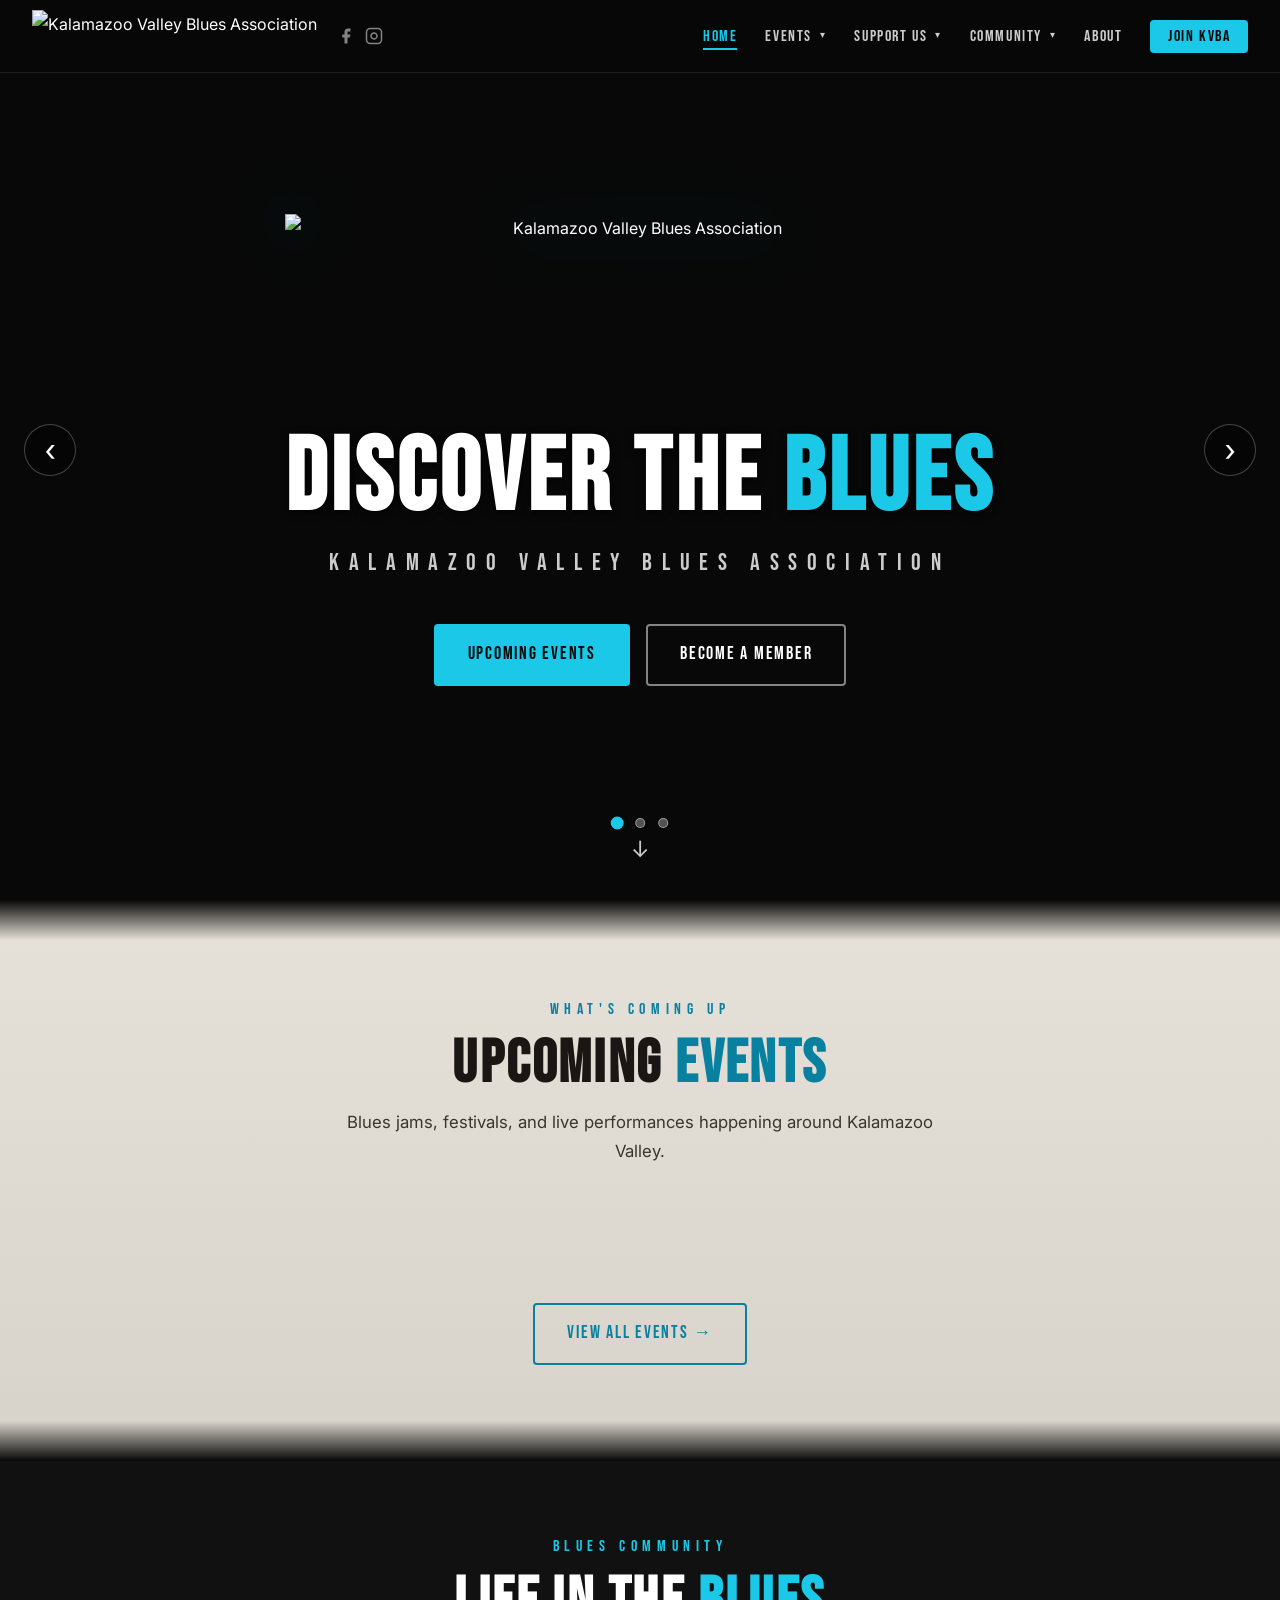
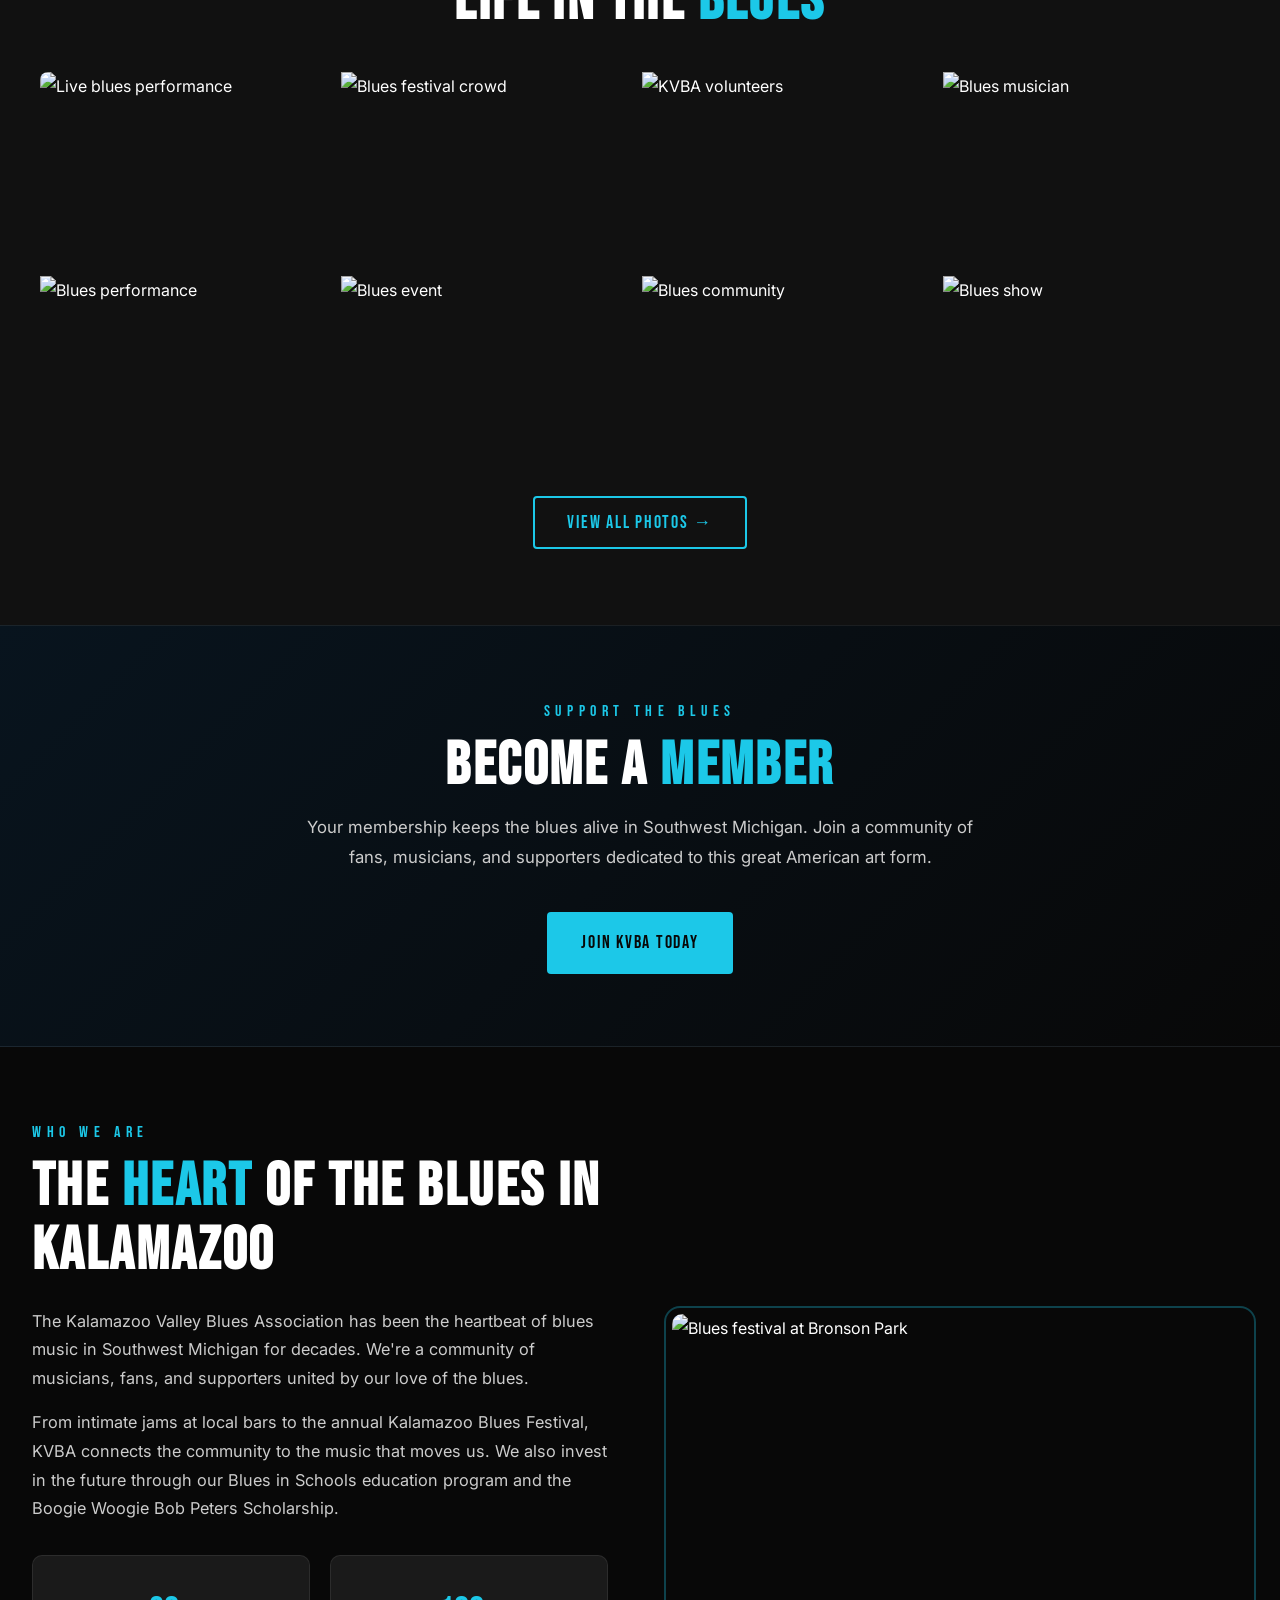
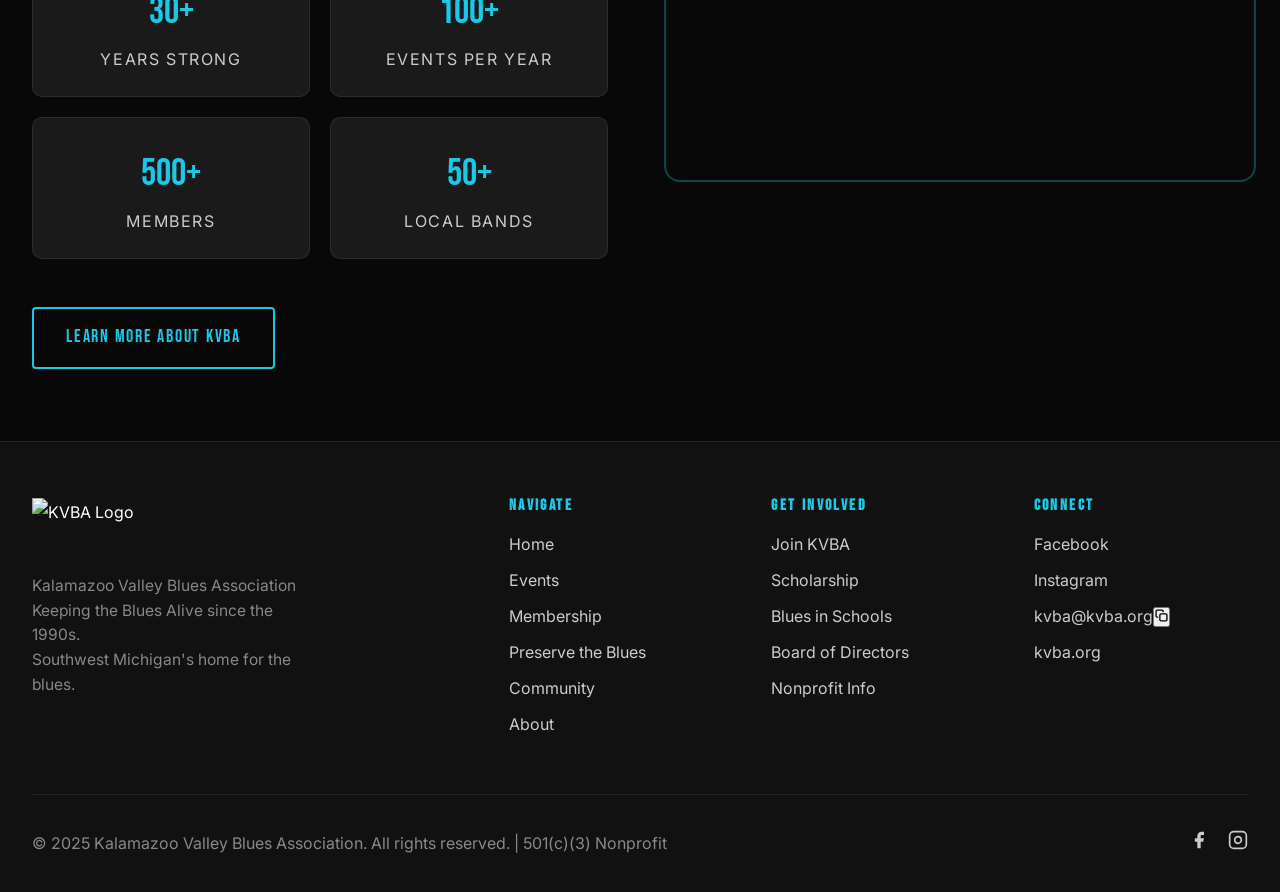
==== commit 0568b20e: "Replace local blues scene hero slide with Blues Fest 2026 promo" ====
--- a/index.html
+++ b/index.html
@@ -171,12 +171,12 @@
   <div class="hero-slide" style="background-image:url('assets/images/622866035_1333232205512903_3604724497939376705_n.jpg'); background-position: center top;">
     <div class="hero-overlay"></div>
     <div class="hero-content">
-      <span class="hero-slide-label">Southwest Michigan Blues Community</span>
-      <h1>THE LOCAL <span class="blue">BLUES</span> SCENE</h1>
-      <p class="hero-subtitle">MEET THE KVBA MEMBER BANDS</p>
+      <span class="hero-slide-label">July 10 &amp; 11, 2026 &nbsp;·&nbsp; Old Dog Tavern, Kalamazoo</span>
+      <h1>BLUES FEST <span class="blue">2026</span></h1>
+      <p class="hero-subtitle">LINEUP ANNOUNCEMENT COMING SOON</p>
       <div class="hero-ctas">
-        <a href="bands.html" class="btn btn-primary">See Member Bands</a>
-        <a href="membership.html" class="btn btn-outline">Join as a Band</a>
+        <a href="bluesfest.html" class="btn btn-primary">Save the Date</a>
+        <a href="sponsorship.html" class="btn btn-outline">Become a Sponsor</a>
       </div>
     </div>
   </div>
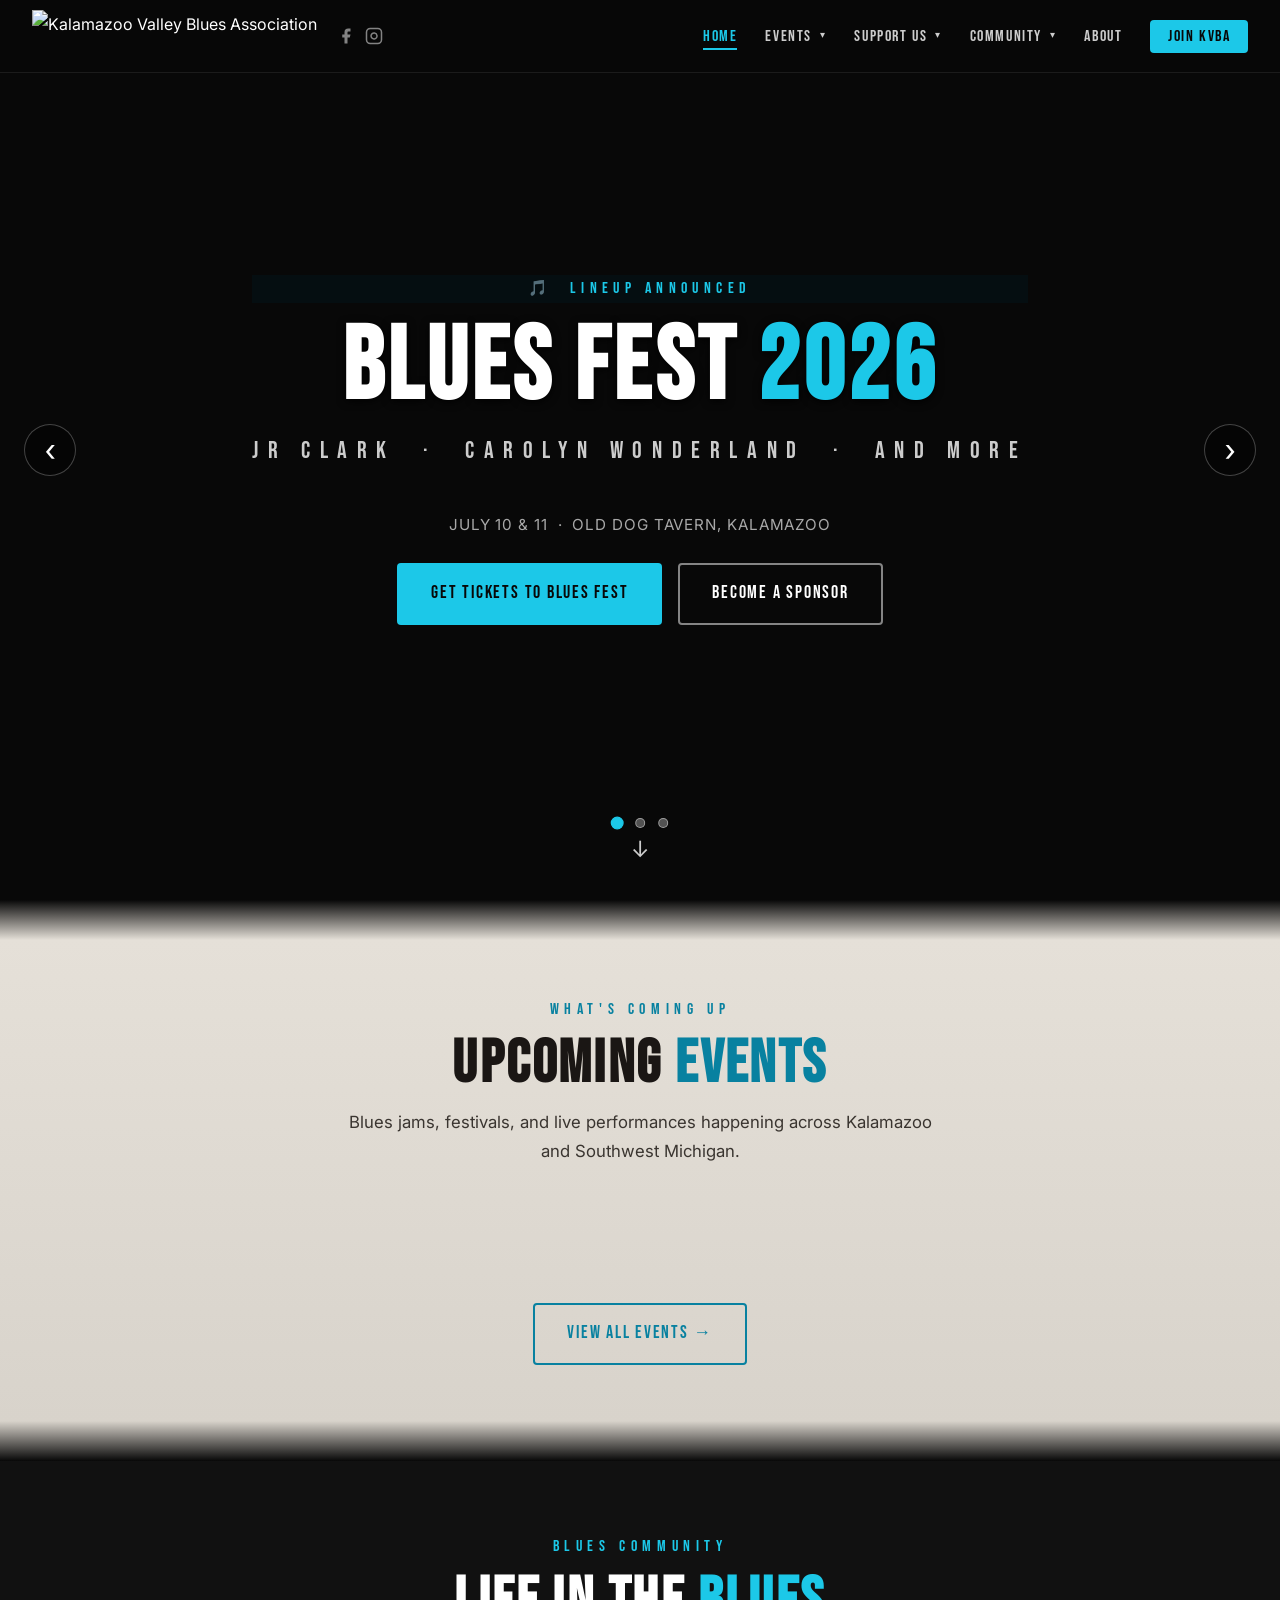
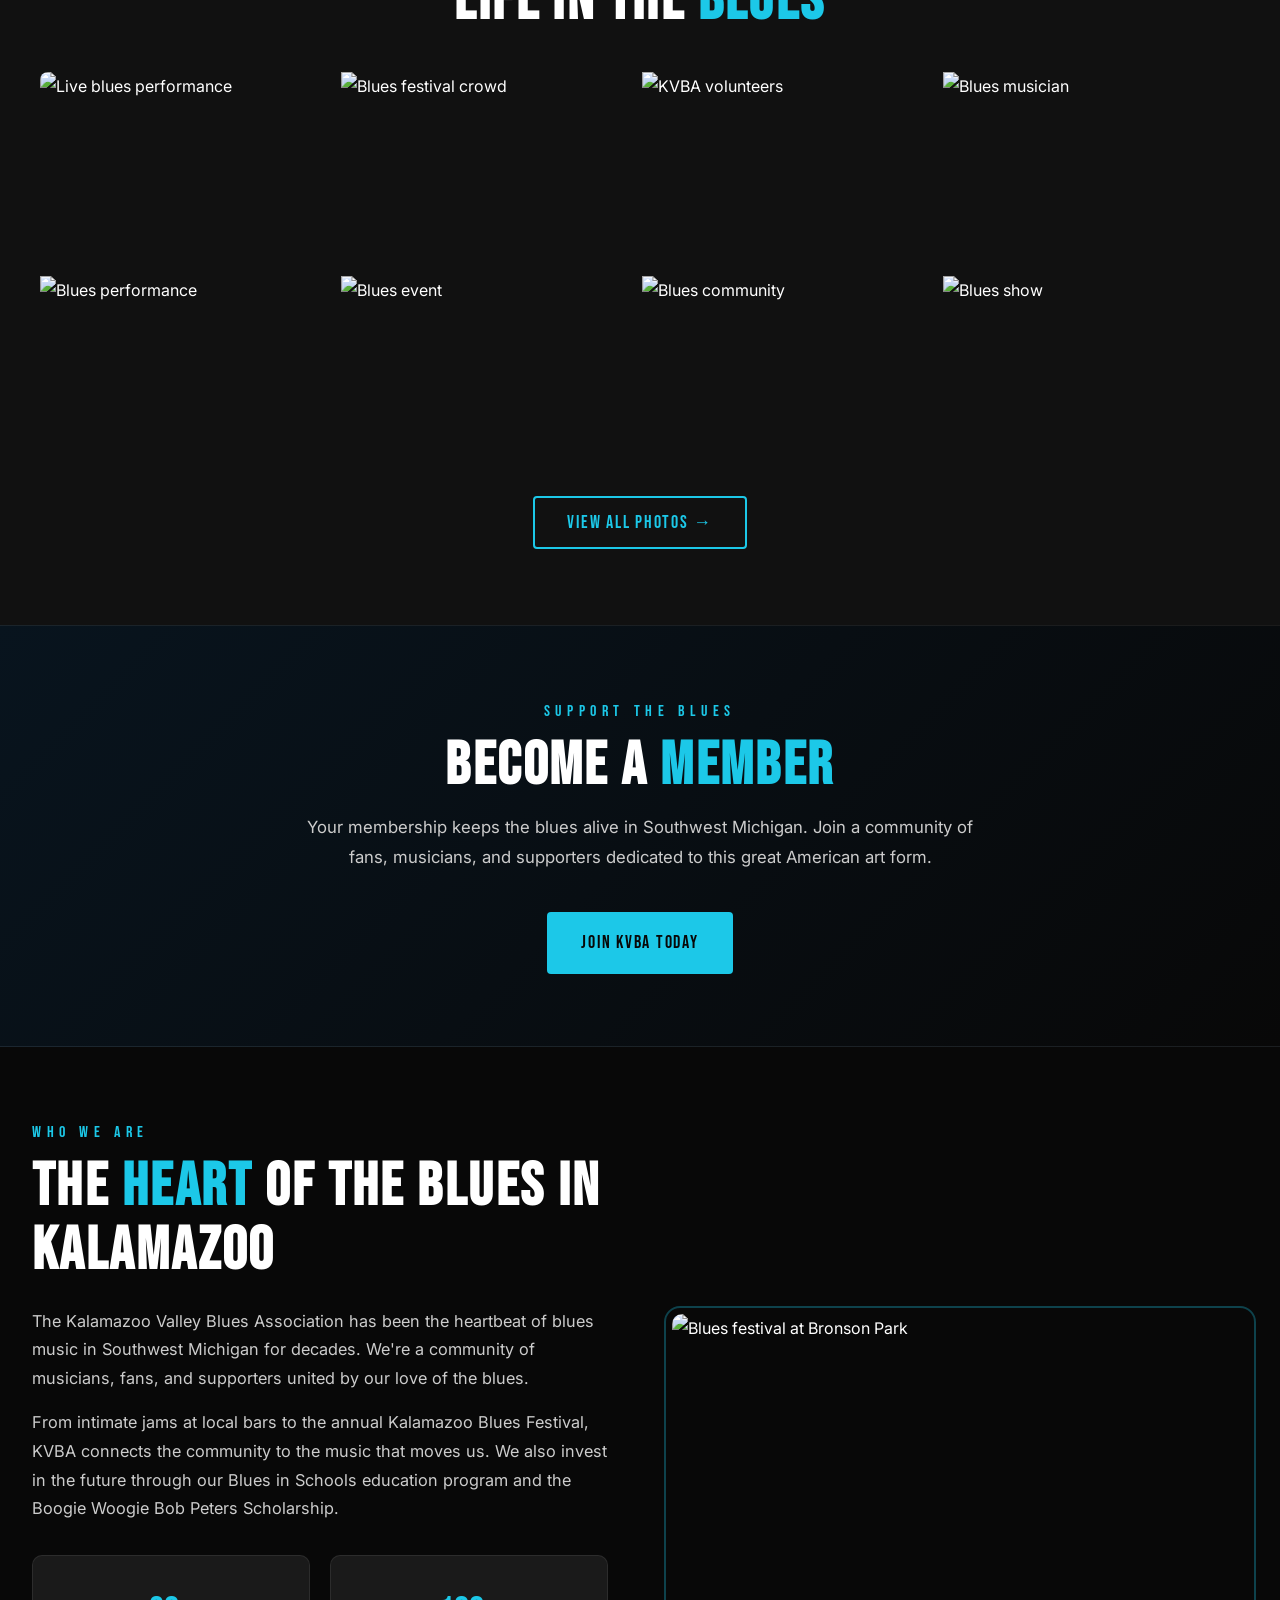
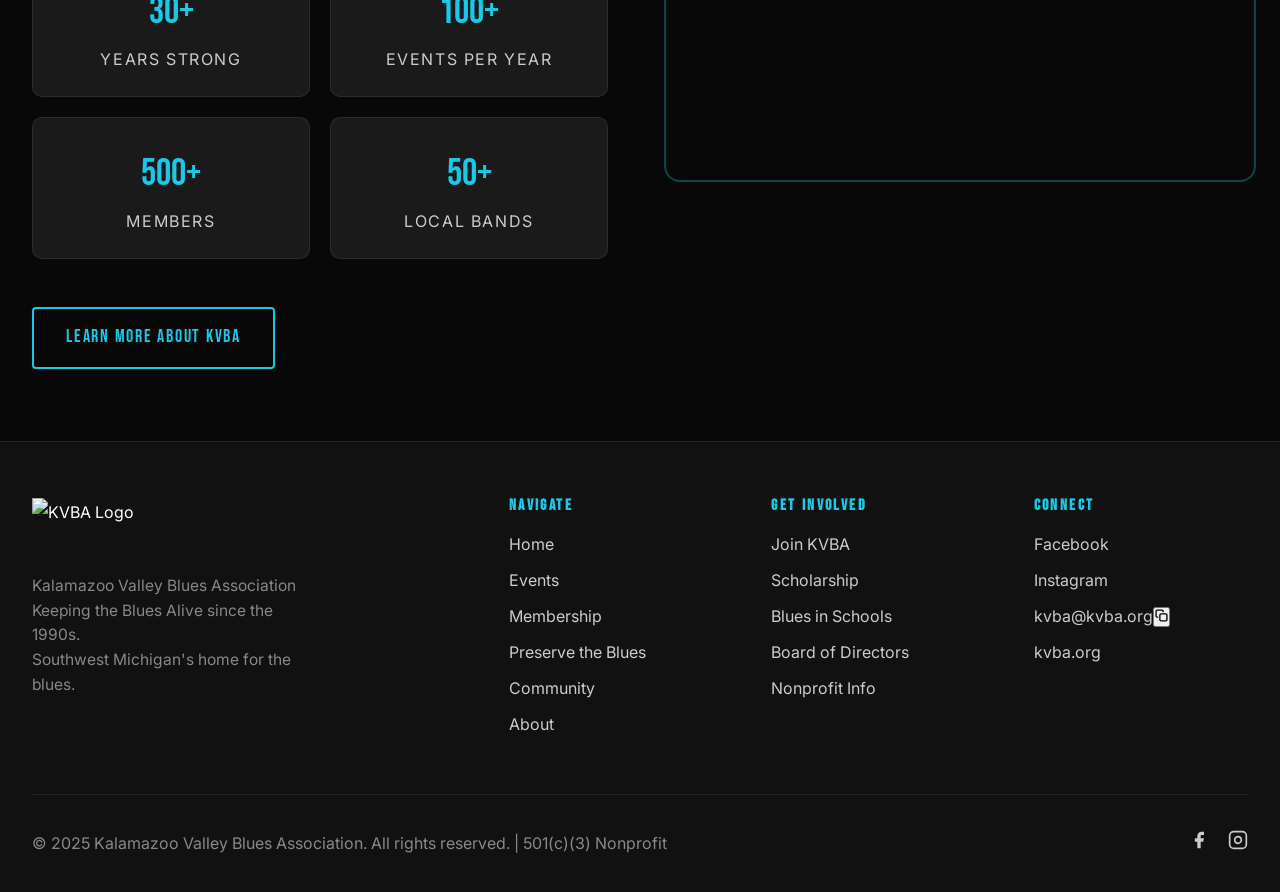
==== commit be27e267: "Home page: change lineup button to Get Tickets to Blues Fest" ====
--- a/index.html
+++ b/index.html
@@ -3,8 +3,8 @@
 <head>
   <meta charset="UTF-8" />
   <meta name="viewport" content="width=device-width, initial-scale=1.0" />
-  <title>Kalamazoo Valley Blues Association | Discover the Blues!</title>
-  <meta name="description" content="The Kalamazoo Valley Blues Association promotes, preserves, and celebrates blues music in Southwest Michigan. Join us for live events, festivals, and more." />
+  <title>Kalamazoo Valley Blues Association | Blues Music in Southwest Michigan</title>
+  <meta name="description" content="The Kalamazoo Valley Blues Association promotes, preserves, and celebrates blues music in Southwest Michigan. Based in Kalamazoo, MI — join us for live blues events, festivals, and more." />
   <link rel="preconnect" href="https://fonts.googleapis.com" />
   <link rel="preconnect" href="https://fonts.gstatic.com" crossorigin />
   <link href="https://fonts.googleapis.com/css2?family=Bebas+Neue&family=Inter:wght@300;400;500;600;700&display=swap" rel="stylesheet" />
@@ -136,8 +136,23 @@
 <!-- ─── HERO ─────────────────────────────────────────────── -->
 <section id="hero">
 
-  <!-- ── Slide 1: Main brand ── -->
-  <div class="hero-slide active">
+  <!-- ── Slide 1: Blues Fest ── -->
+  <div class="hero-slide active" style="background-image:url('assets/images/622866035_1333232205512903_3604724497939376705_n.jpg'); background-position: center top;">
+    <div class="hero-overlay"></div>
+    <div class="hero-content">
+      <span class="hero-slide-label" style="color:var(--blue);border-color:rgba(28,200,232,0.6);background:#050e11;">🎵 &nbsp;Lineup Announced</span>
+      <h1>BLUES FEST <span class="blue">2026</span></h1>
+      <p class="hero-subtitle">JR CLARK &nbsp;·&nbsp; CAROLYN WONDERLAND &nbsp;·&nbsp; AND MORE</p>
+      <p style="color:rgba(255,255,255,0.65);font-size:0.95rem;letter-spacing:0.06em;margin-bottom:1.5rem;text-transform:uppercase;">July 10 &amp; 11 &nbsp;·&nbsp; Old Dog Tavern, Kalamazoo</p>
+      <div class="hero-ctas">
+        <a href="bluesfest.html" class="btn btn-primary">Get Tickets to Blues Fest</a>
+        <a href="sponsorship.html" class="btn btn-outline">Become a Sponsor</a>
+      </div>
+    </div>
+  </div>
+
+  <!-- ── Slide 2: Main brand ── -->
+  <div class="hero-slide">
     <video autoplay muted loop playsinline id="heroVideo">
       <source src="assets/video/hero.mp4" type="video/mp4" />
     </video>
@@ -153,7 +168,7 @@
     </div>
   </div>
 
-  <!-- ── Slide 2: Golf Outing ── -->
+  <!-- ── Slide 3: Golf Outing ── -->
   <div class="hero-slide" style="background-image:url('Images/487296823_1085717473597712_3491643075084441612_n.jpg');">
     <div class="hero-overlay"></div>
     <div class="hero-content">
@@ -167,20 +182,6 @@
     </div>
   </div>
 
-  <!-- ── Slide 3: Member Bands ── -->
-  <div class="hero-slide" style="background-image:url('assets/images/622866035_1333232205512903_3604724497939376705_n.jpg'); background-position: center top;">
-    <div class="hero-overlay"></div>
-    <div class="hero-content">
-      <span class="hero-slide-label">July 10 &amp; 11, 2026 &nbsp;·&nbsp; Old Dog Tavern, Kalamazoo</span>
-      <h1>BLUES FEST <span class="blue">2026</span></h1>
-      <p class="hero-subtitle">LINEUP ANNOUNCEMENT COMING SOON</p>
-      <div class="hero-ctas">
-        <a href="bluesfest.html" class="btn btn-primary">Save the Date</a>
-        <a href="sponsorship.html" class="btn btn-outline">Become a Sponsor</a>
-      </div>
-    </div>
-  </div>
-
   <!-- ── Prev / Next arrows ── -->
   <button class="hero-nav hero-prev" id="heroPrev" aria-label="Previous slide">&#8249;</button>
   <button class="hero-nav hero-next" id="heroNext" aria-label="Next slide">&#8250;</button>
@@ -201,7 +202,7 @@
     <div class="section-header reveal">
       <span class="section-label">What's Coming Up</span>
       <h2>Upcoming <span class="blue">Events</span></h2>
-      <p>Blues jams, festivals, and live performances happening around Kalamazoo Valley.</p>
+      <p>Blues jams, festivals, and live performances happening across Kalamazoo and Southwest Michigan.</p>
     </div>
     <!-- Featured events (featured=yes in sheet) -->
     <div class="events-grid reveal" id="homeFeatureGrid"></div>
@@ -410,10 +411,18 @@
 document.addEventListener('keydown', e => { if (e.key === 'Escape') closePosterModal(); });
 
 // ── Home page events from Google Sheet ───────────────────────────────────────
-const HOME_CSV = 'https://docs.google.com/spreadsheets/d/e/2PACX-1vQMj2IMbEpP575TLdT7mFkyDUPZGsMGav7PcFES-xiCaYfnHS1BANDyGUspLSXSM3_AWpp3P0mLBHyT/pub?gid=0&single=true&output=csv';
+const HOME_CSV = 'https://docs.google.com/spreadsheets/d/e/2PACX-1vQOcldWiM1e3A2Zy2JS_5fuFvC5lfnXwmVDzy--5yOItgZHX-MjK0LZPuJLB4-aBag_llLeojVKO356/pub?output=csv';
 
 function escH(s) {
   return String(s||'').replace(/&/g,'&amp;').replace(/</g,'&lt;').replace(/>/g,'&gt;').replace(/"/g,'&quot;');
+}
+function safeUrl(url) {
+  try {
+    const u = new URL(url);
+    return (u.protocol === 'https:' || u.protocol === 'http:') ? url : '';
+  } catch (e) {
+    return url && !url.includes(':') ? url : '';
+  }
 }
 function parseCSVLine(line) {
   const r = []; let cur = '', inQ = false;
@@ -444,7 +453,7 @@
   grid.innerHTML = events.map(ev => {
     const badge  = ev.badge || 'FEATURED';
     const imgSrc = ev.image || '';
-    const url    = ev.url   || '';
+    const url    = safeUrl(ev.url || '');
     const isModal = !url && imgSrc;
     const imgHtml = imgSrc
       ? `<div style="min-width:82px;flex-shrink:0;overflow:hidden;align-self:stretch;">
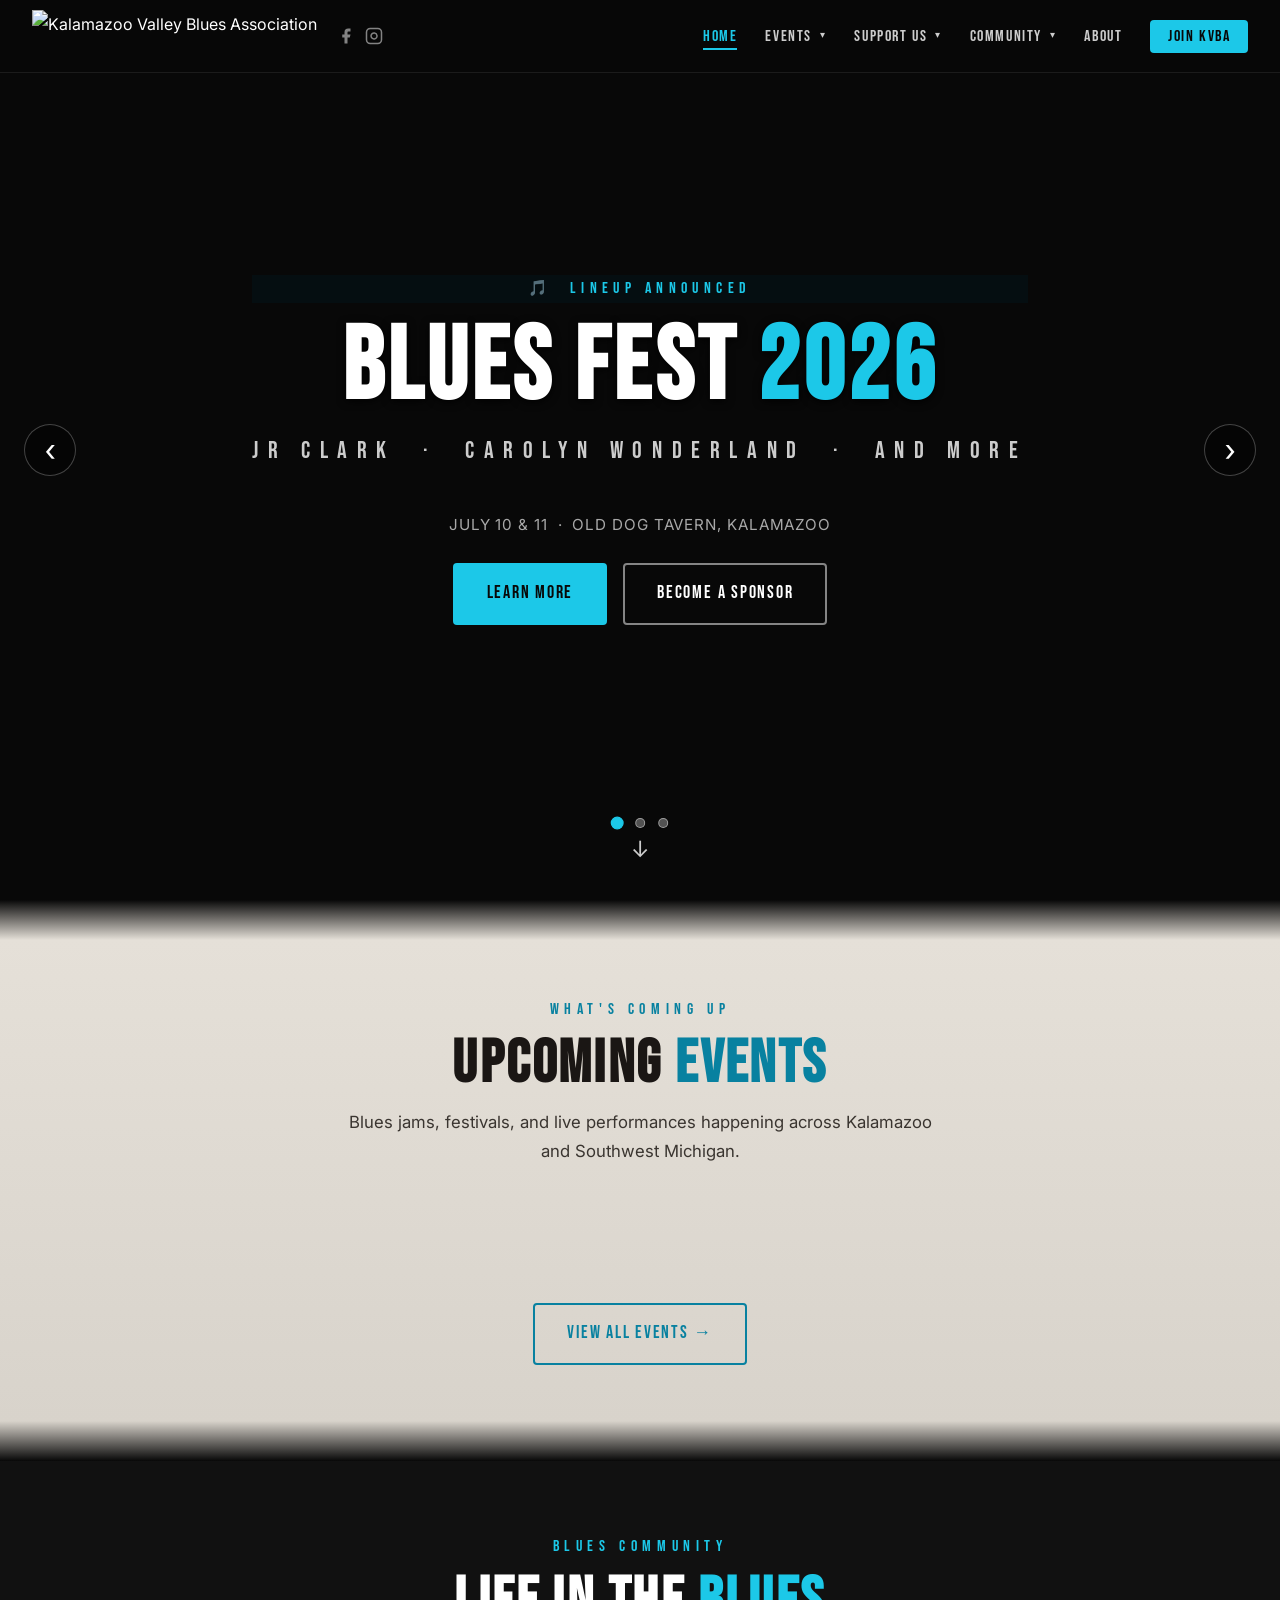
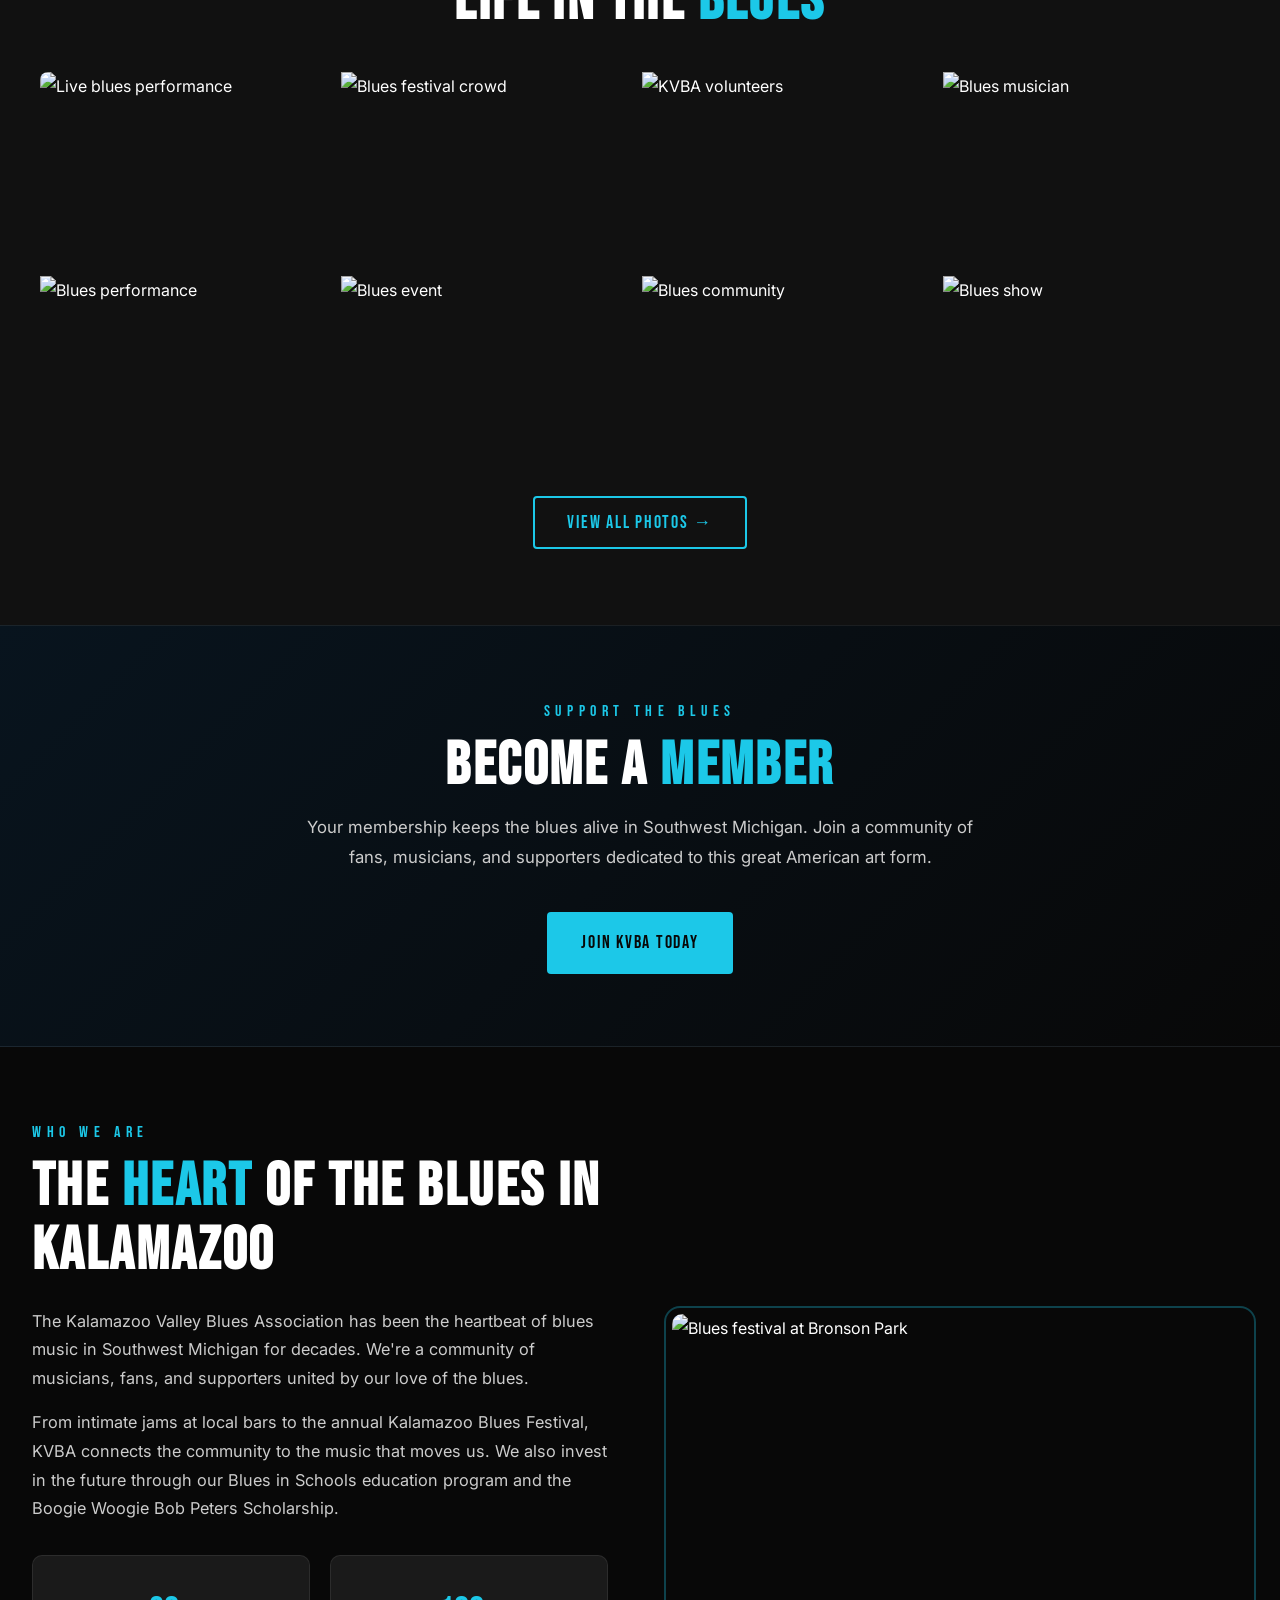
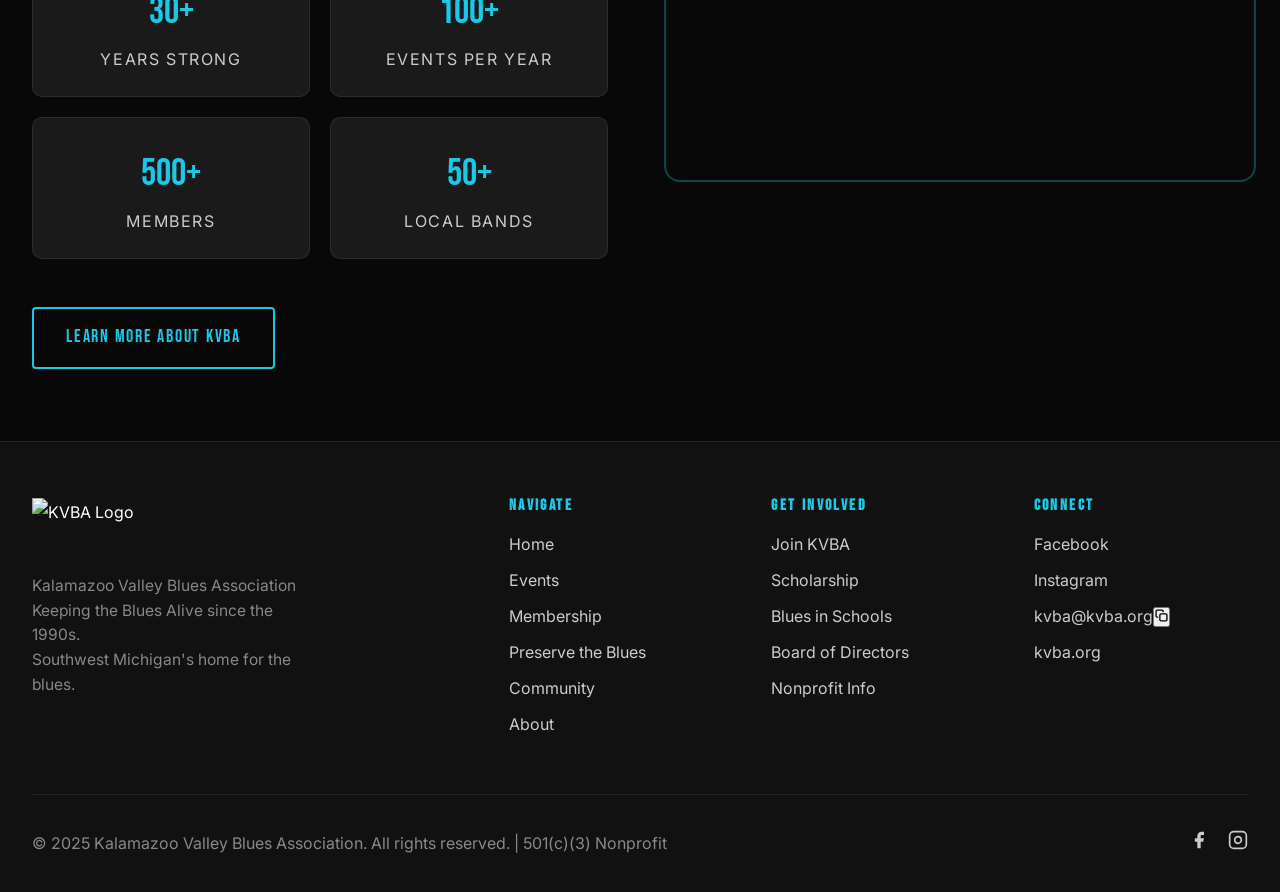
==== commit 91bb9ebb: "Change homepage hero Blues Fest button to Learn More" ====
--- a/index.html
+++ b/index.html
@@ -145,7 +145,7 @@
       <p class="hero-subtitle">JR CLARK &nbsp;·&nbsp; CAROLYN WONDERLAND &nbsp;·&nbsp; AND MORE</p>
       <p style="color:rgba(255,255,255,0.65);font-size:0.95rem;letter-spacing:0.06em;margin-bottom:1.5rem;text-transform:uppercase;">July 10 &amp; 11 &nbsp;·&nbsp; Old Dog Tavern, Kalamazoo</p>
       <div class="hero-ctas">
-        <a href="bluesfest.html" class="btn btn-primary">Get Tickets to Blues Fest</a>
+        <a href="bluesfest.html" class="btn btn-primary">Learn More</a>
         <a href="sponsorship.html" class="btn btn-outline">Become a Sponsor</a>
       </div>
     </div>
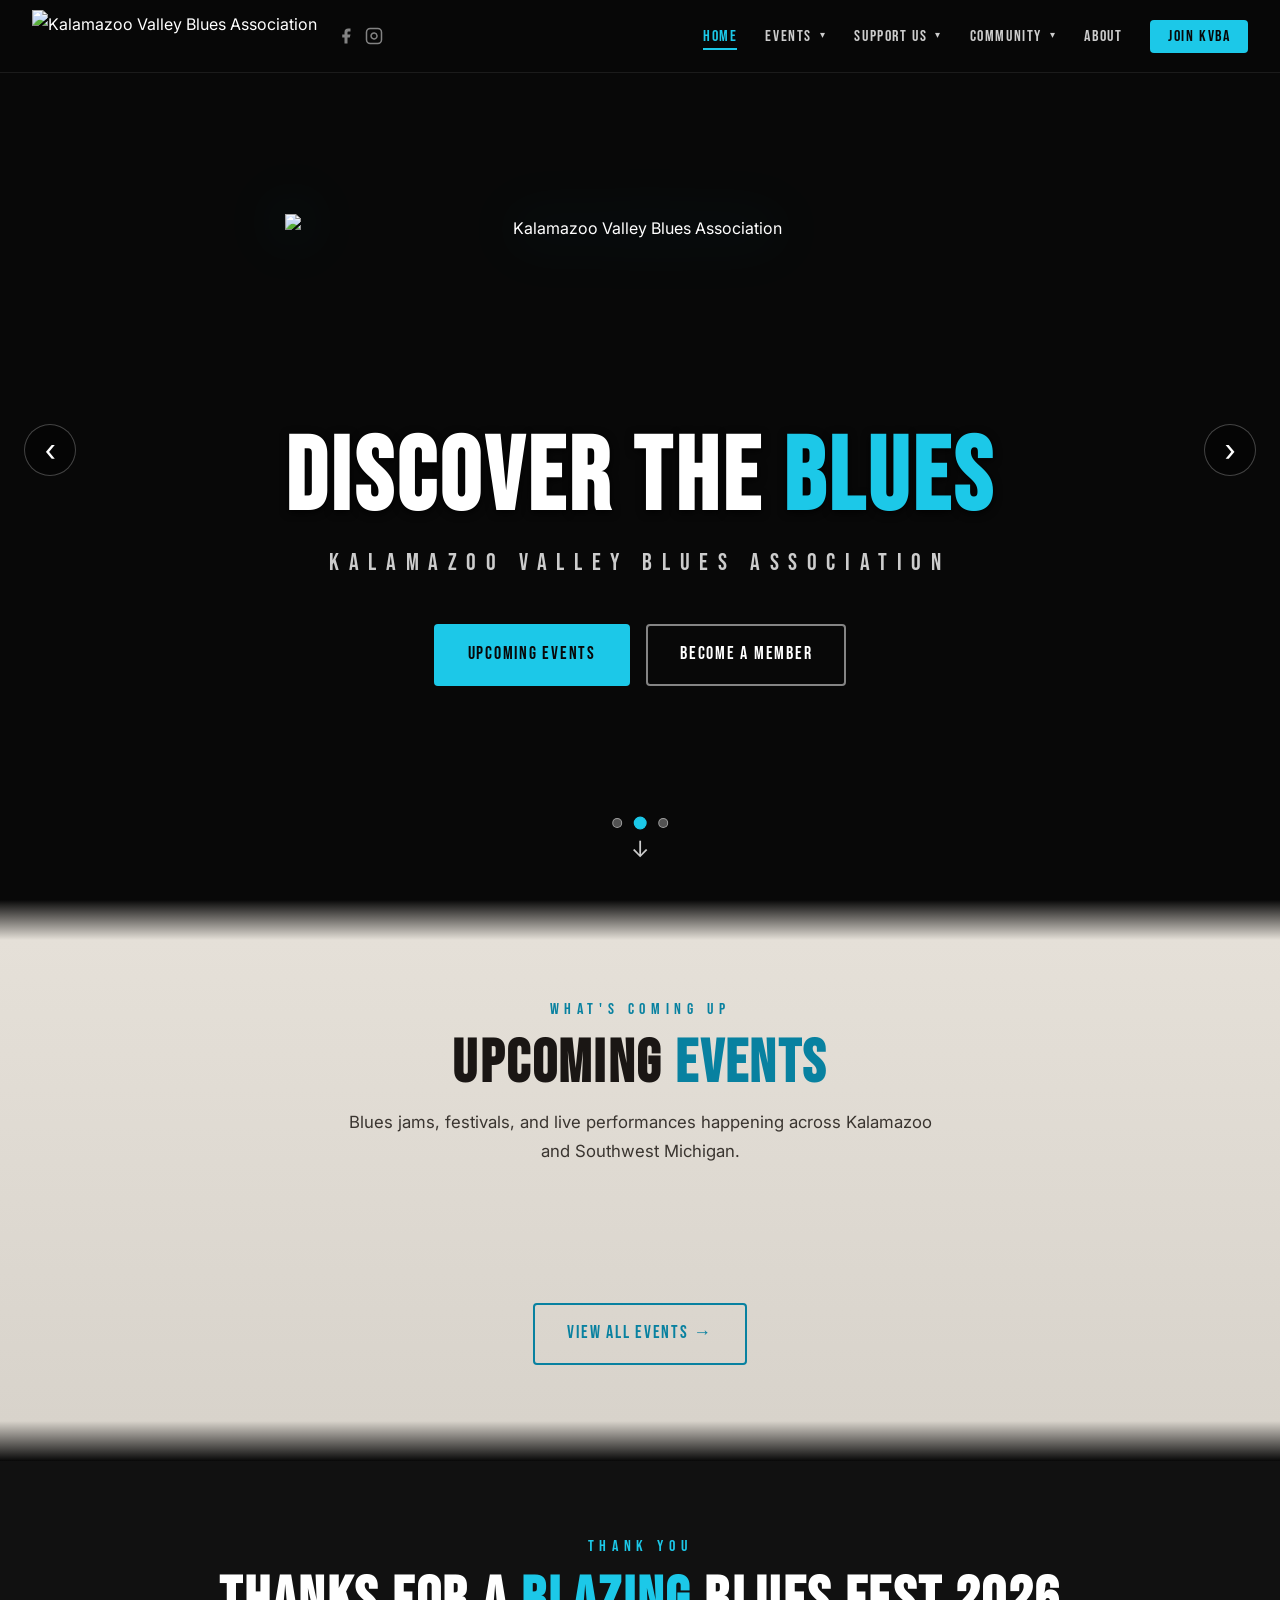
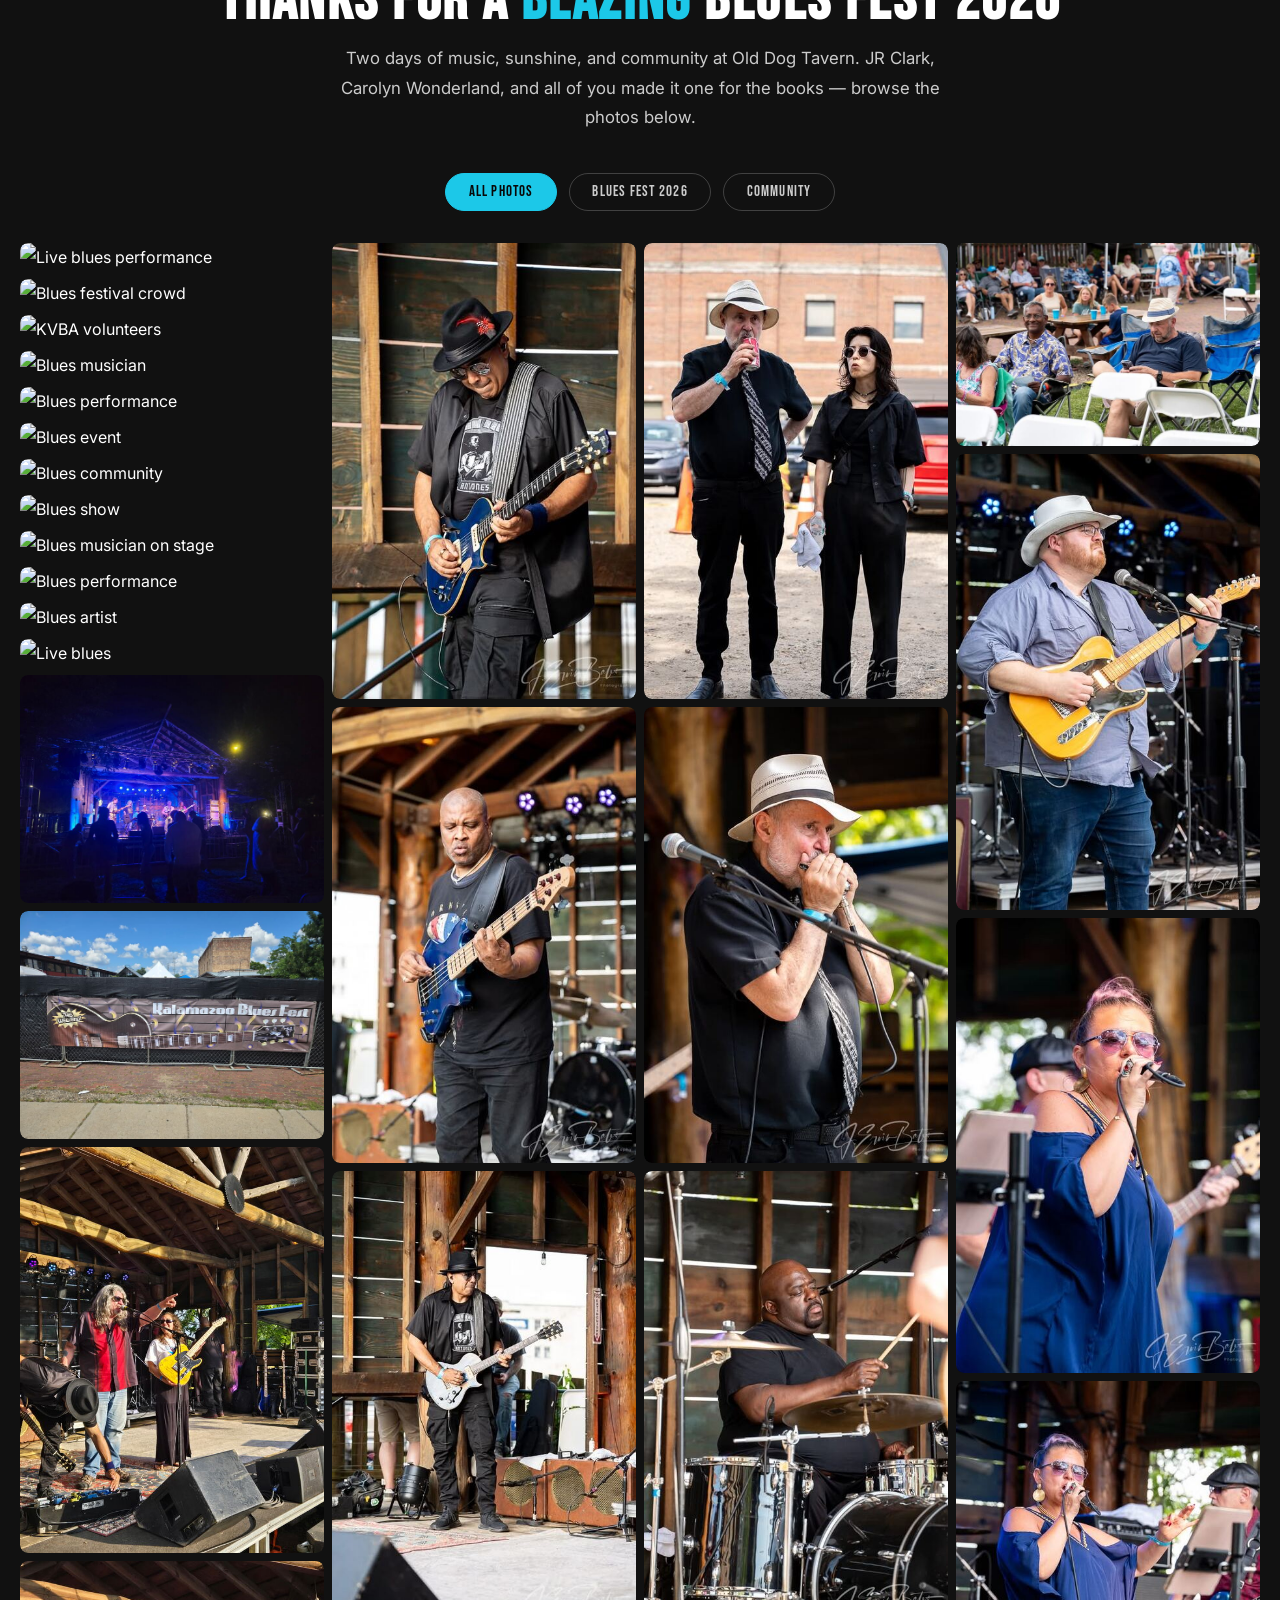
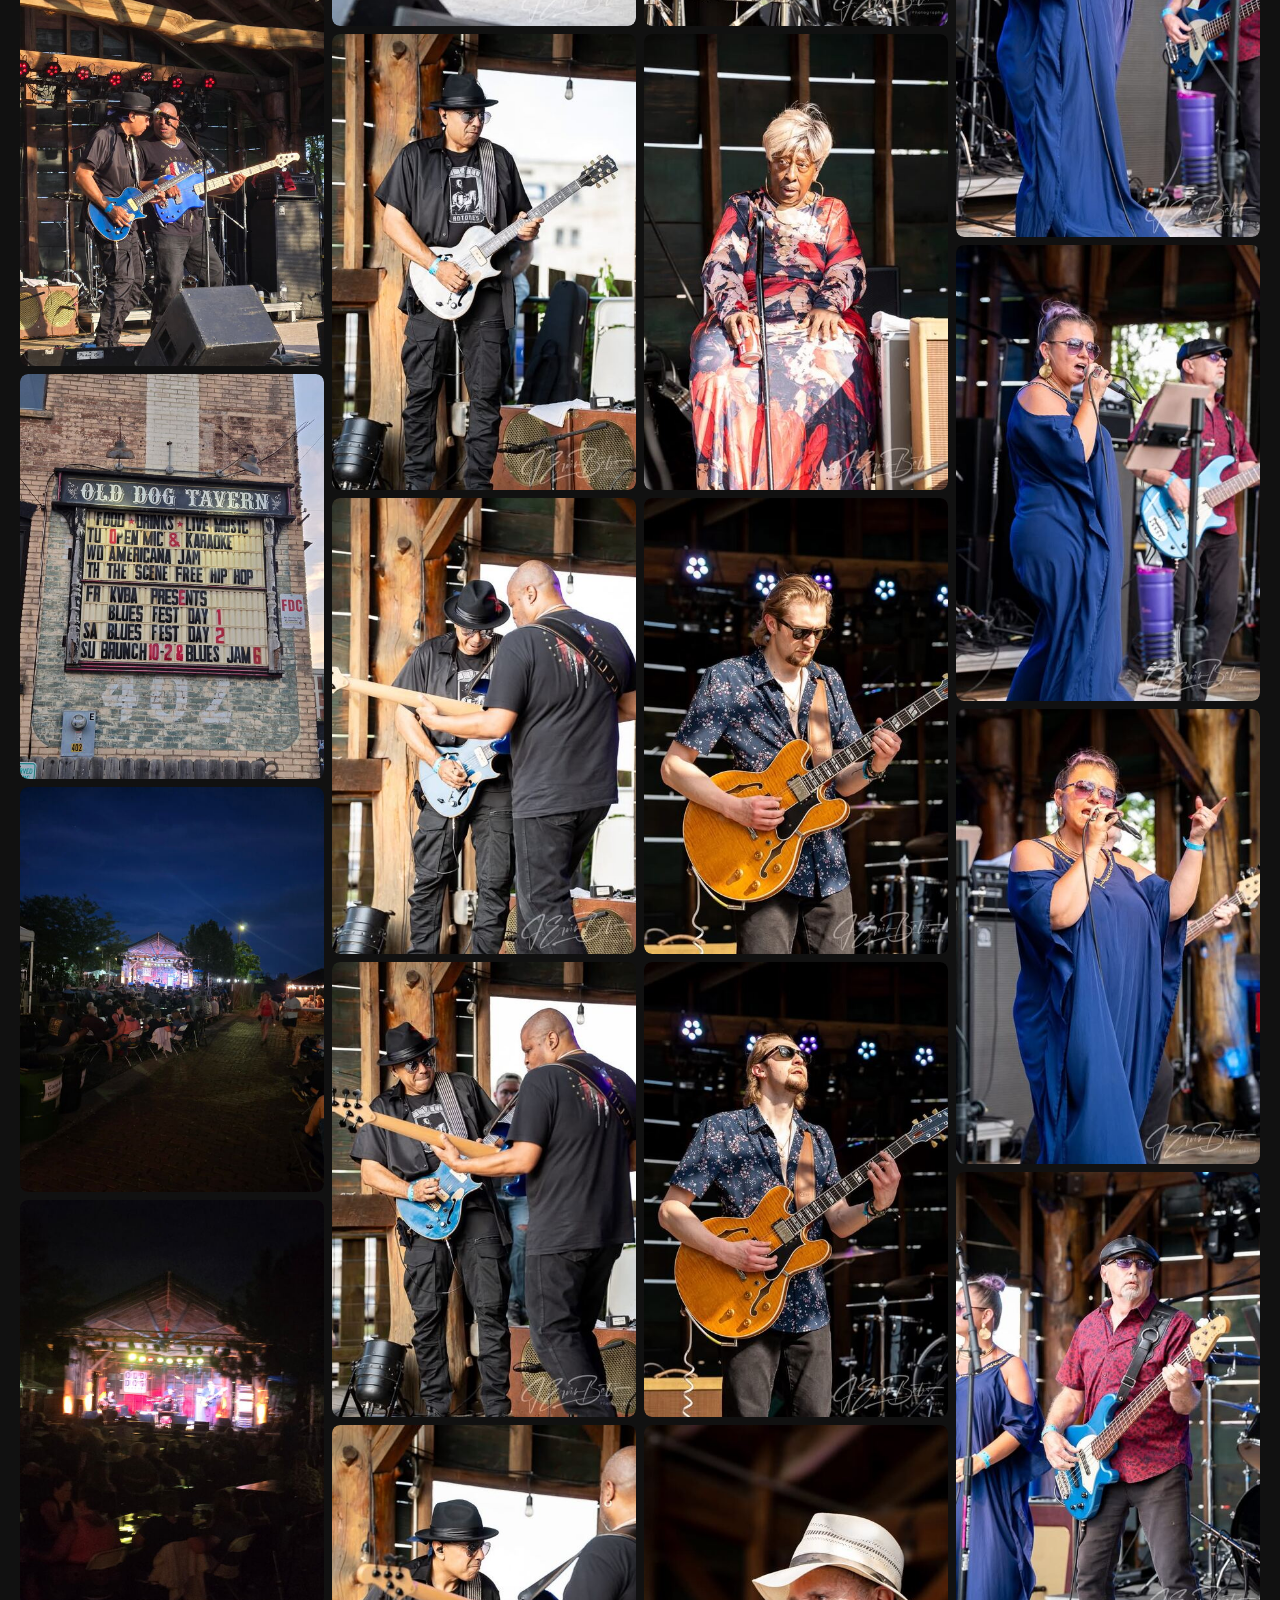
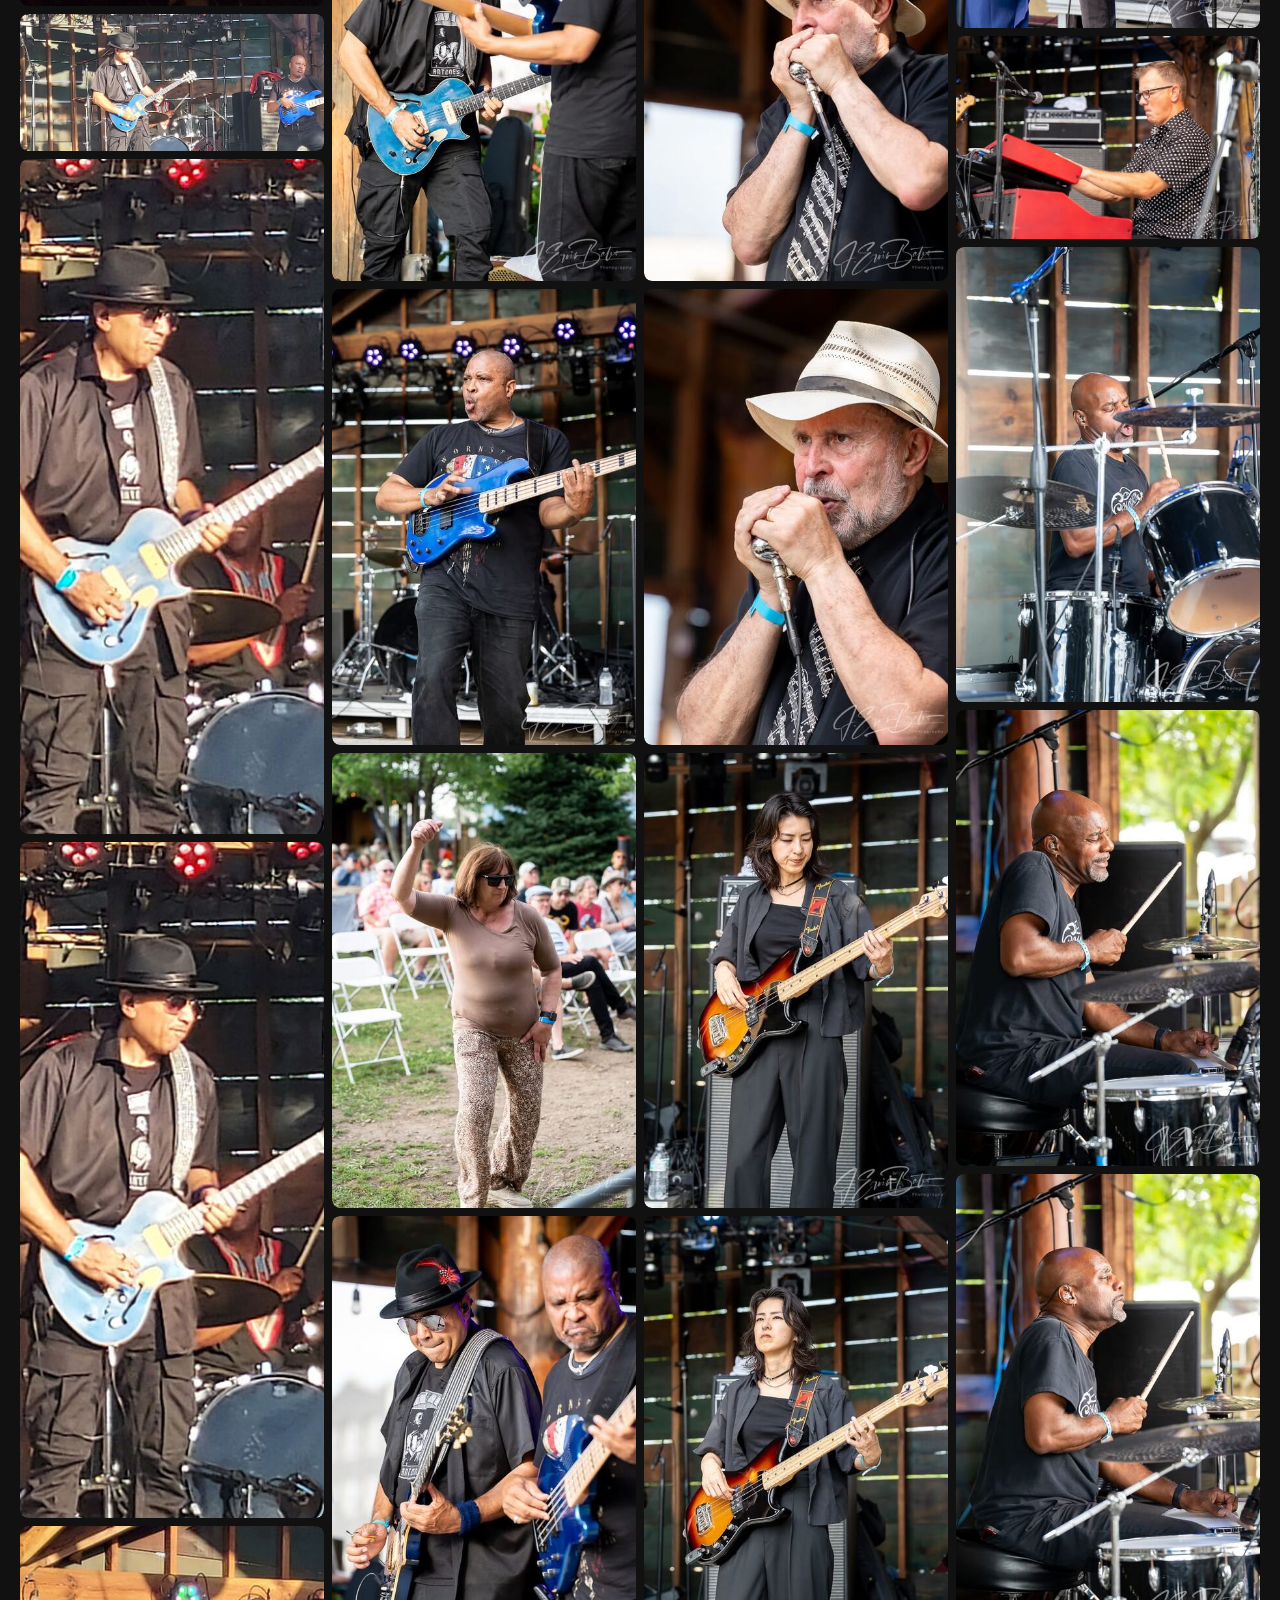
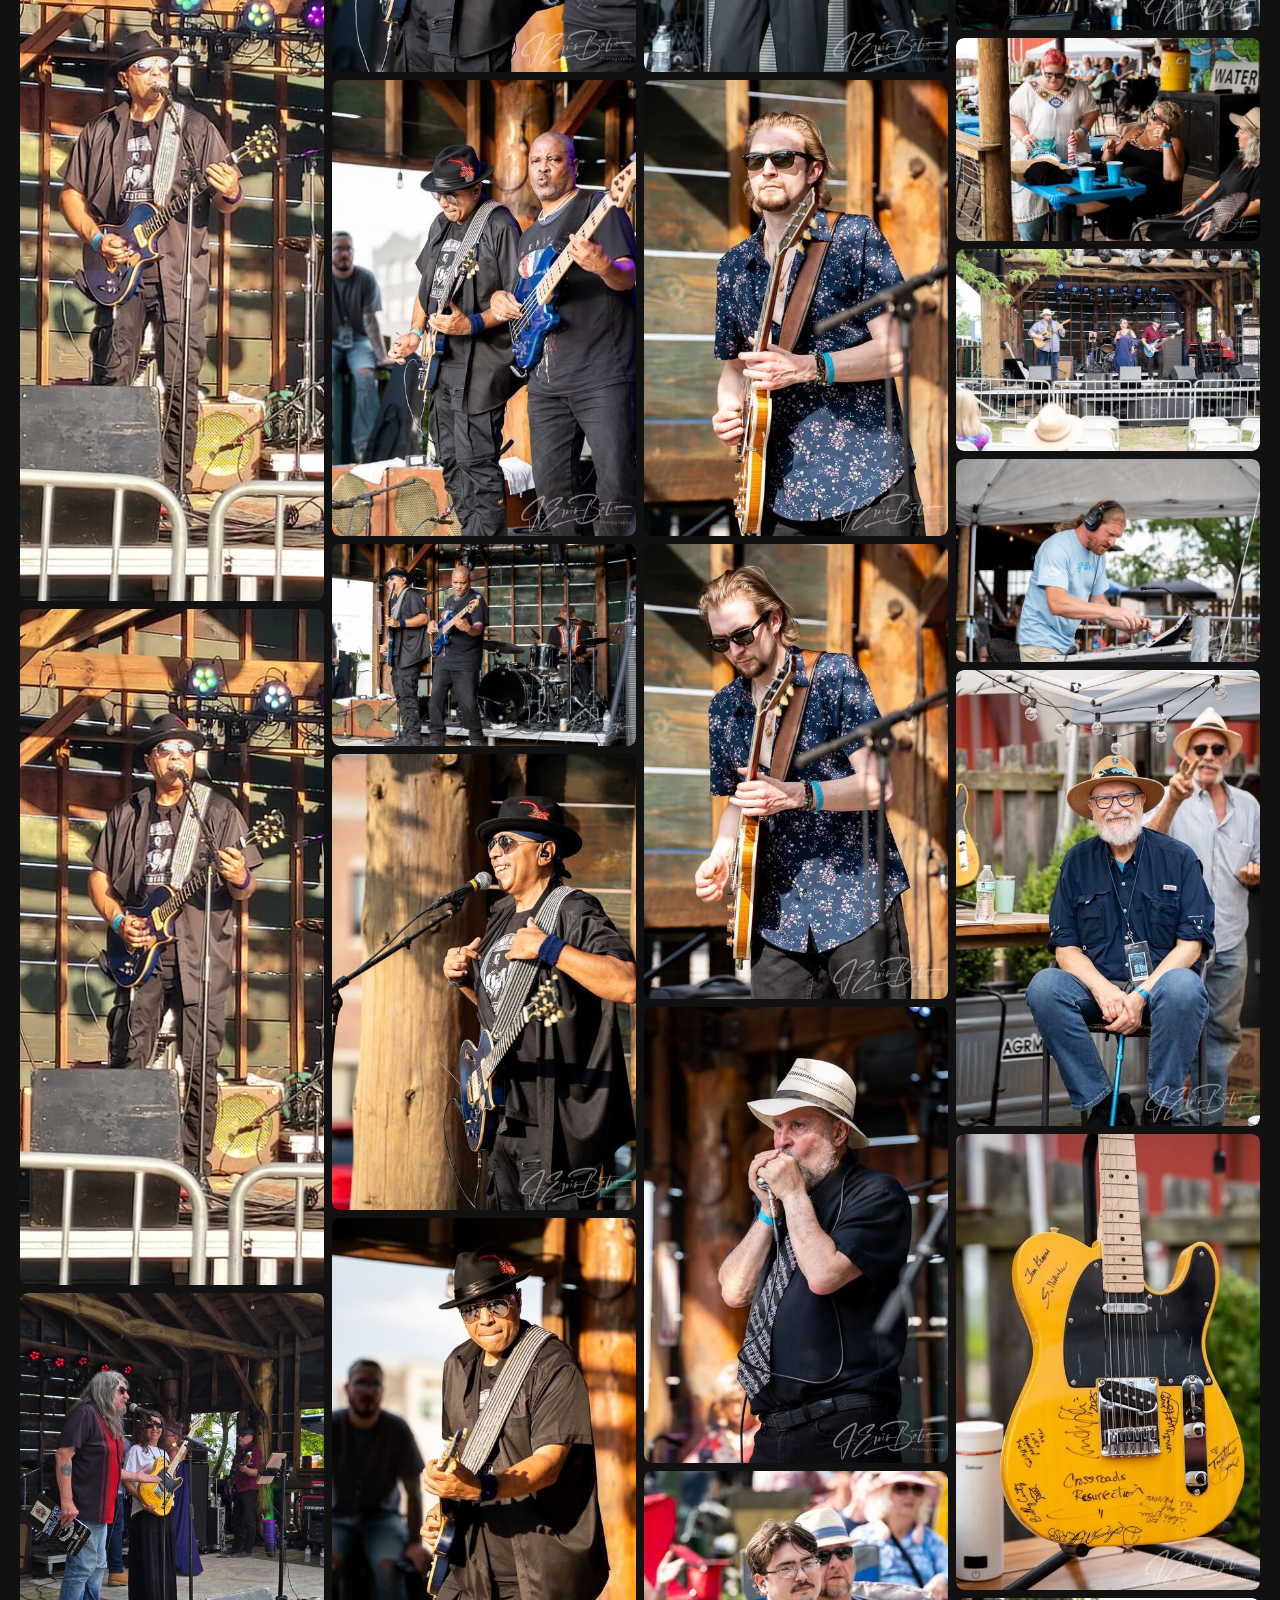
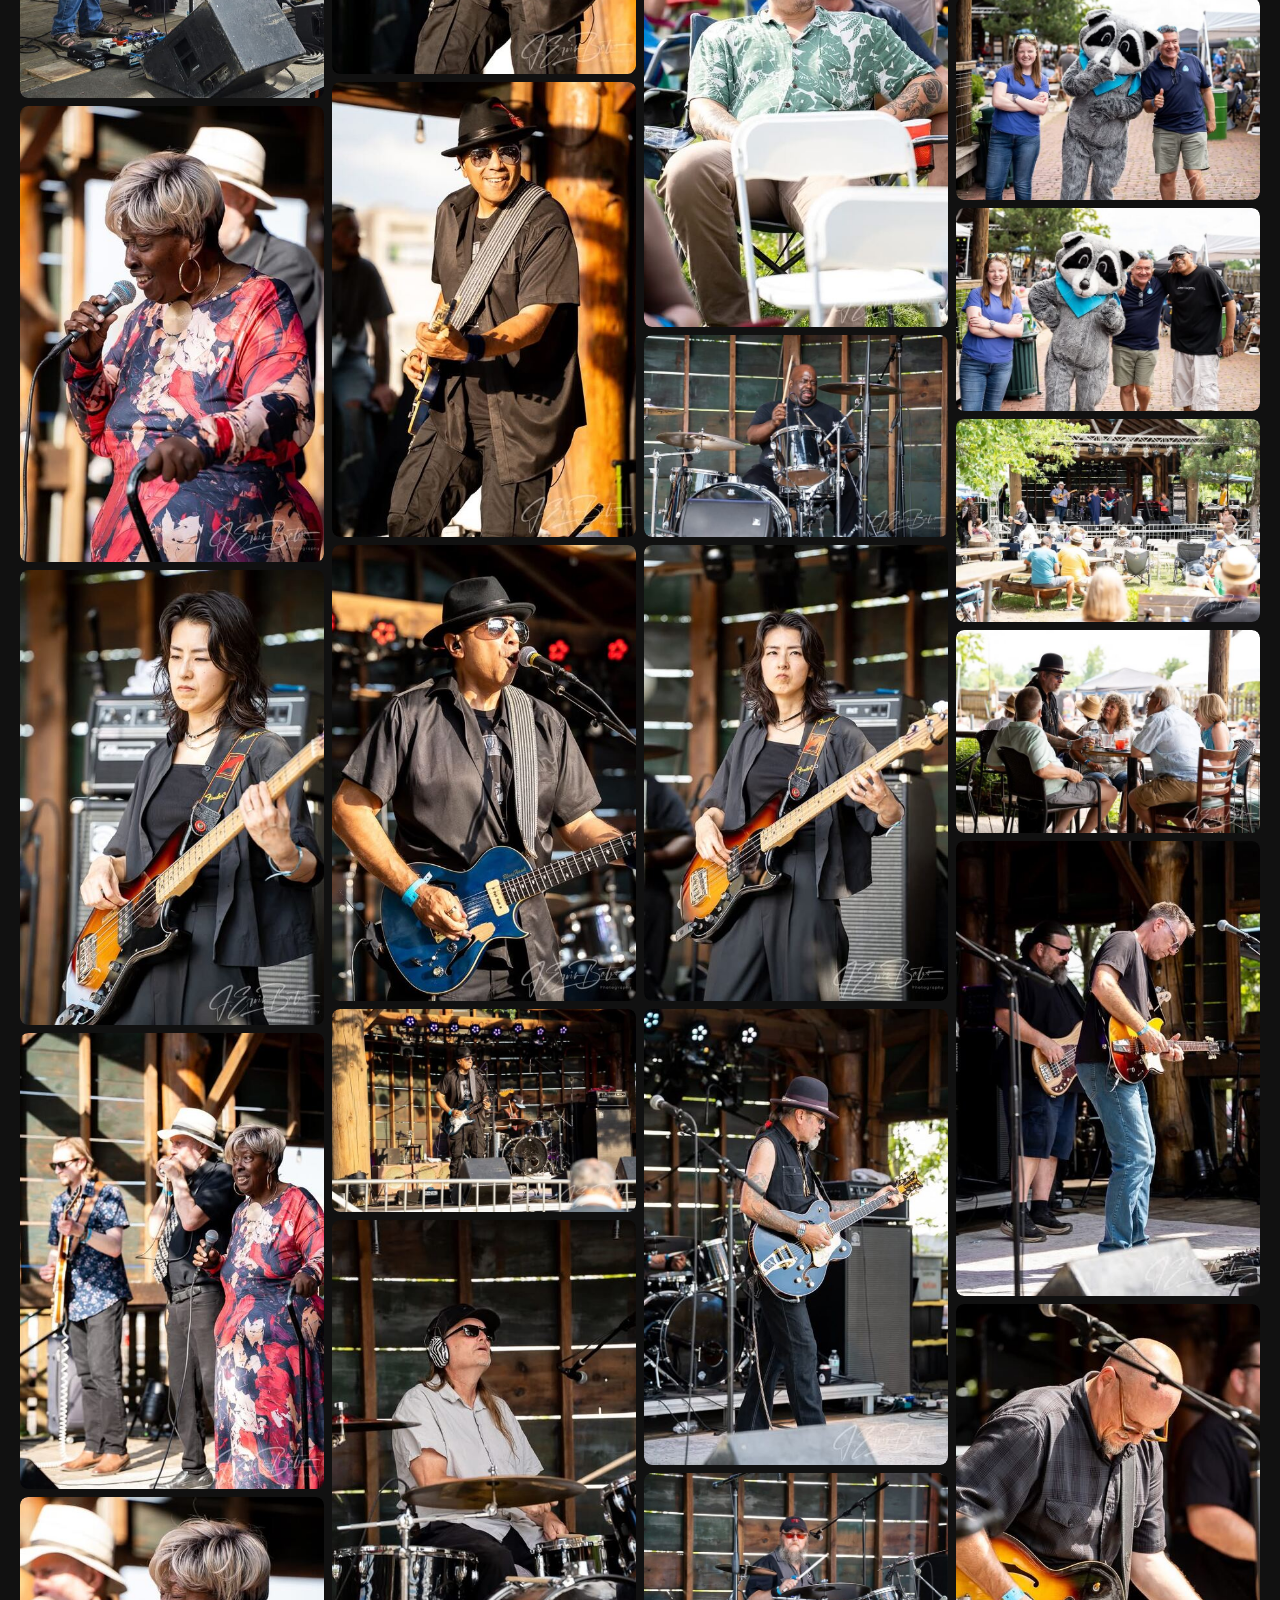
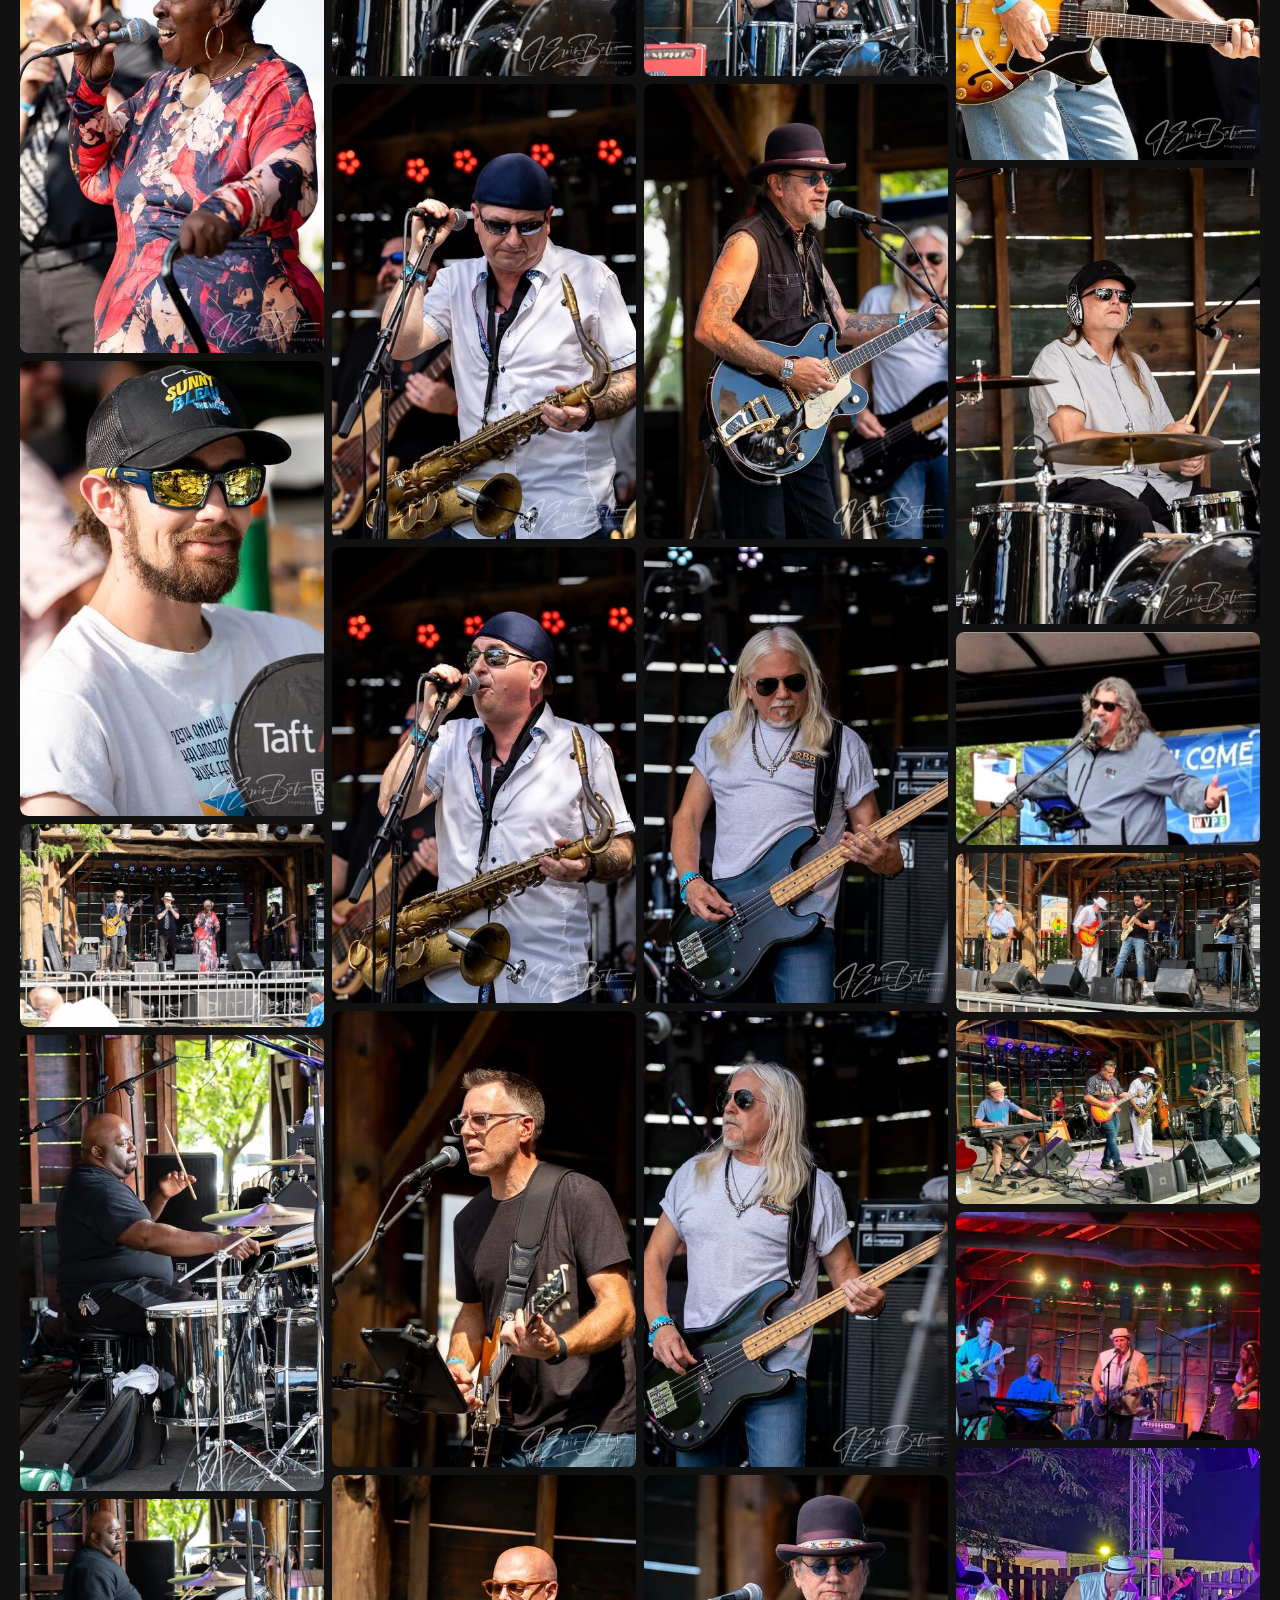
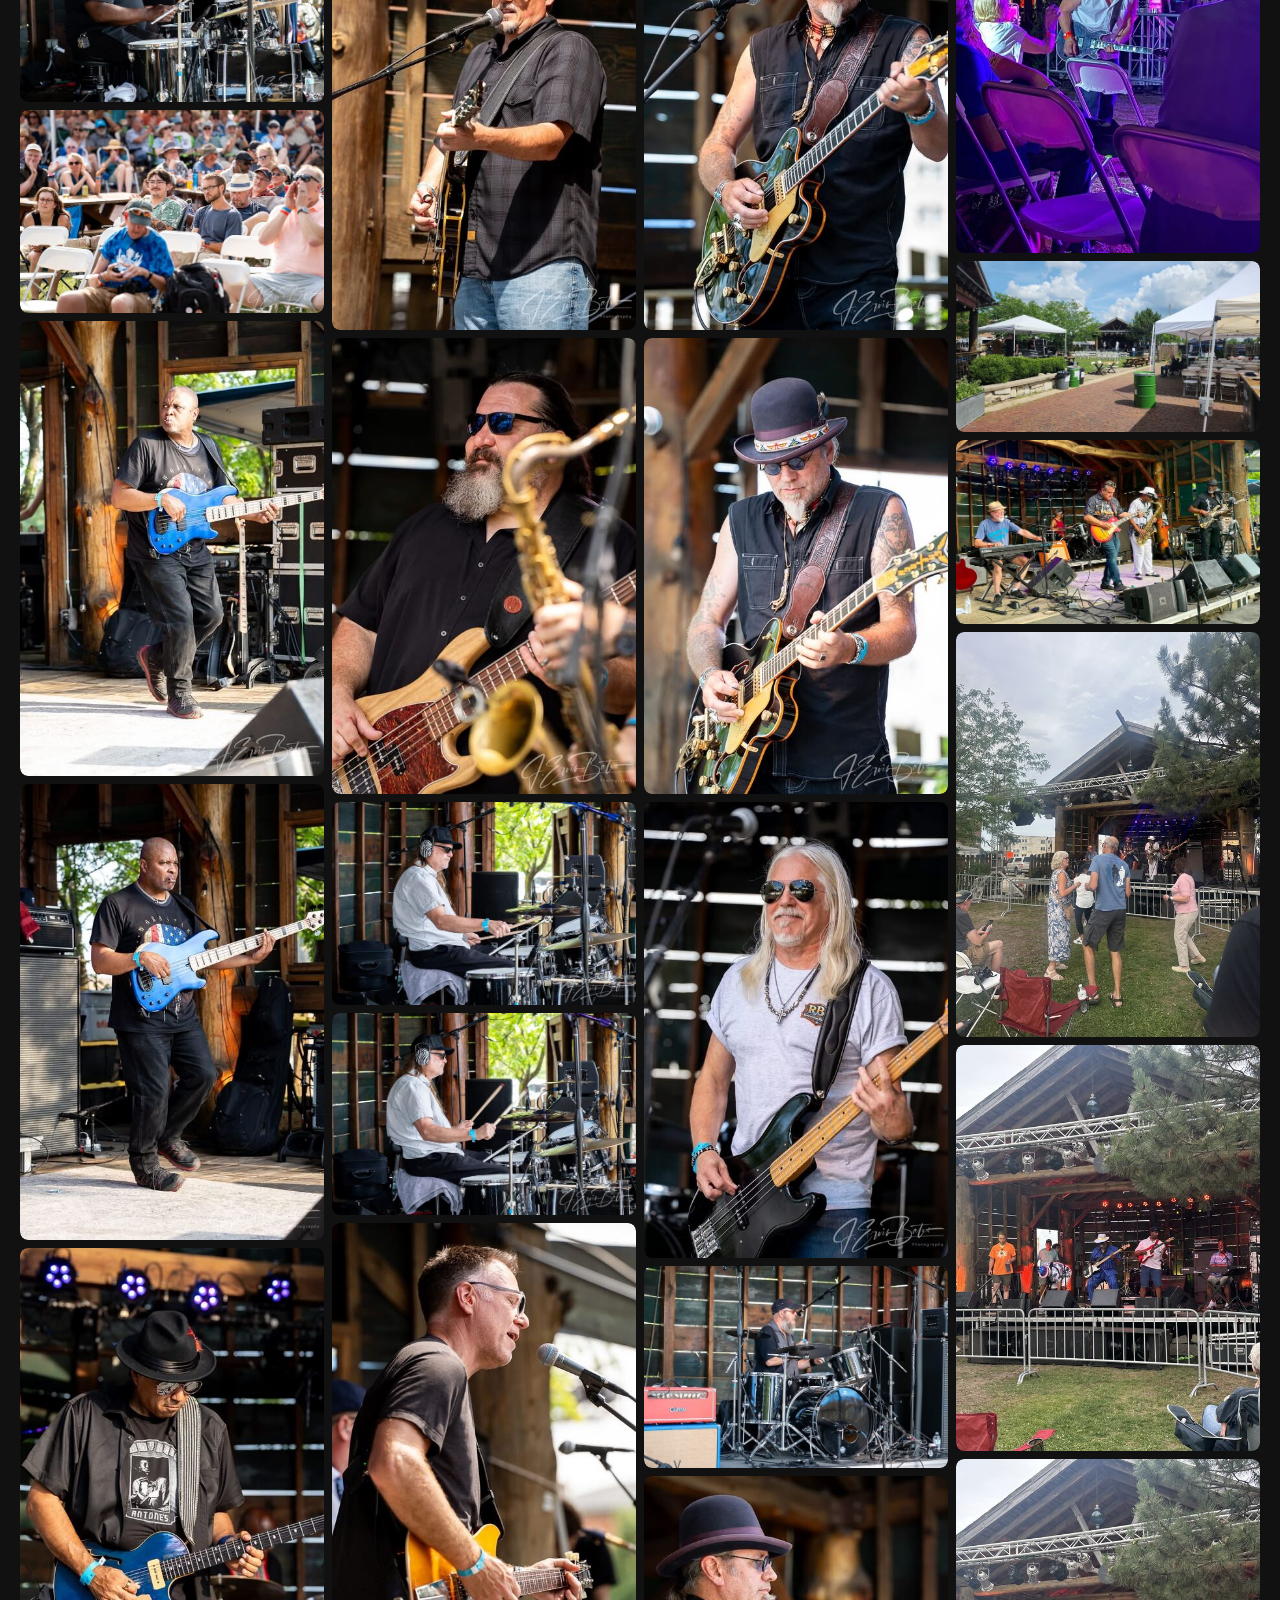
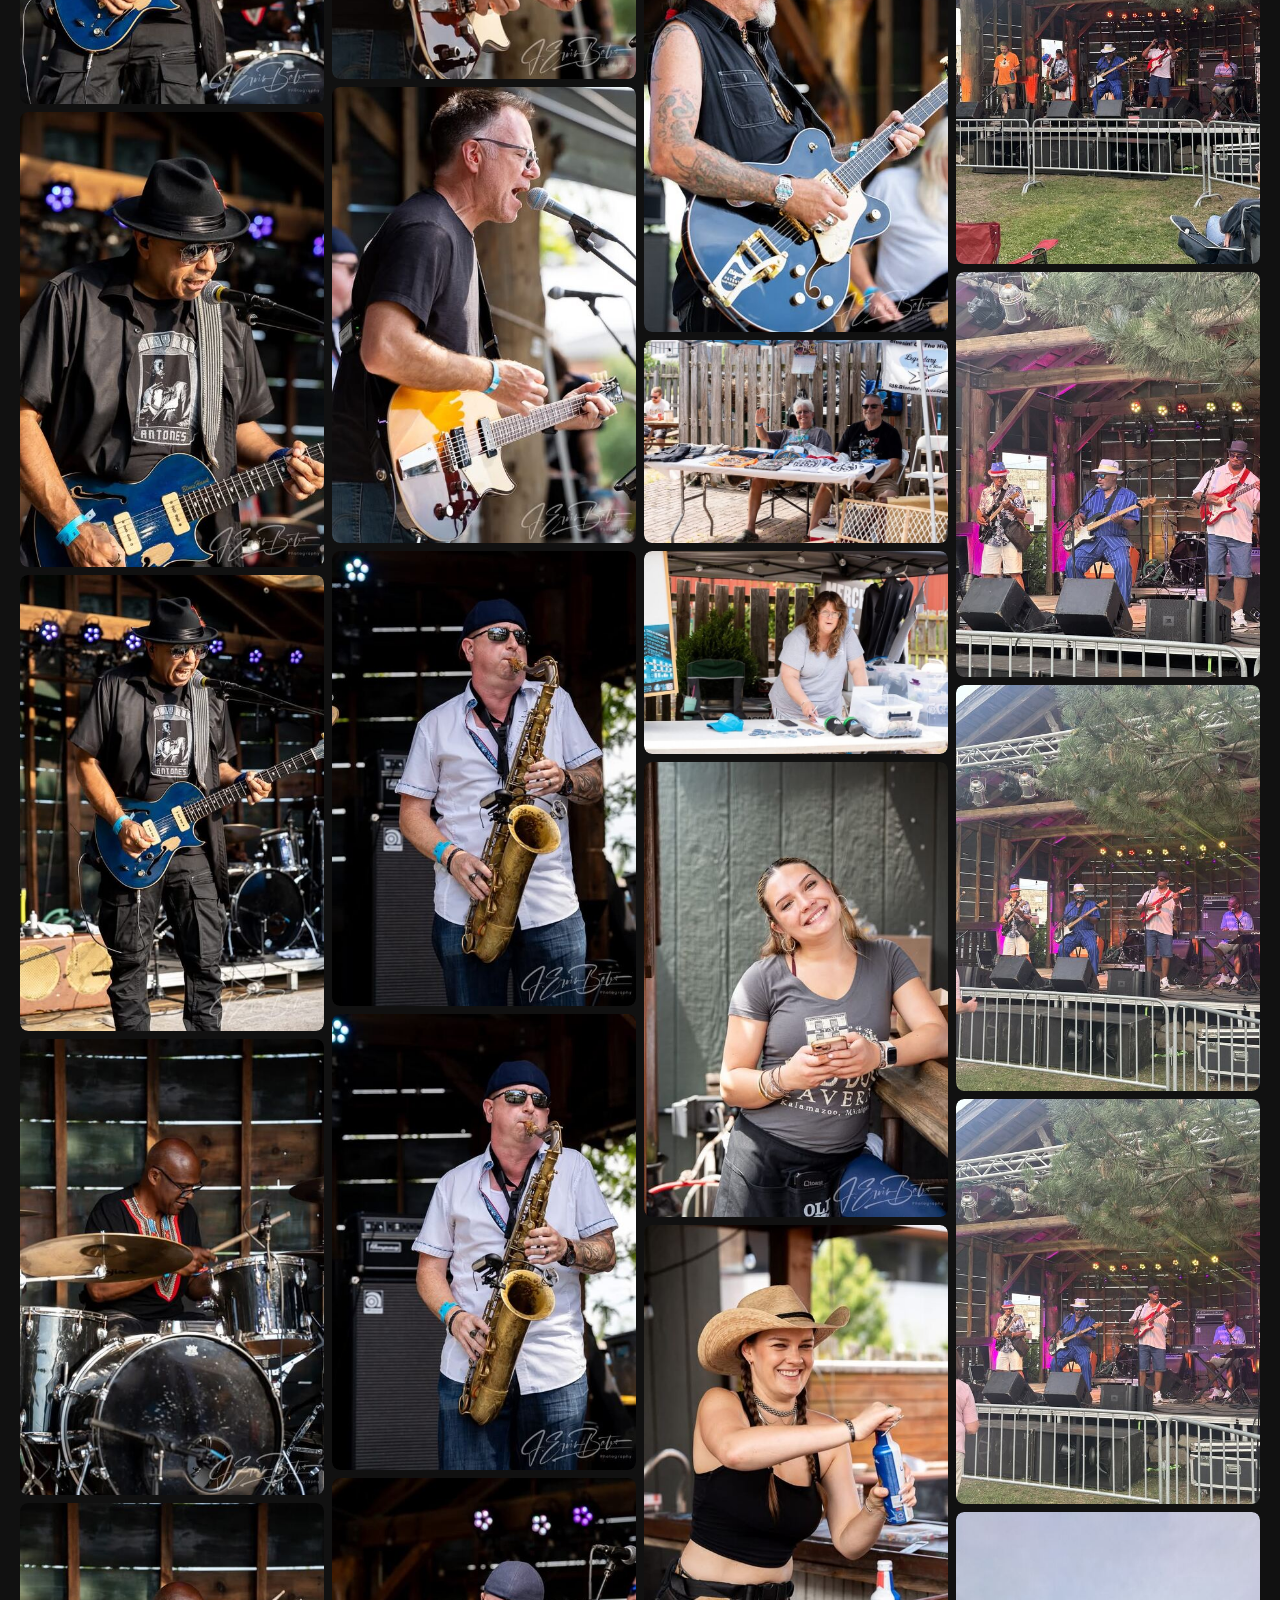
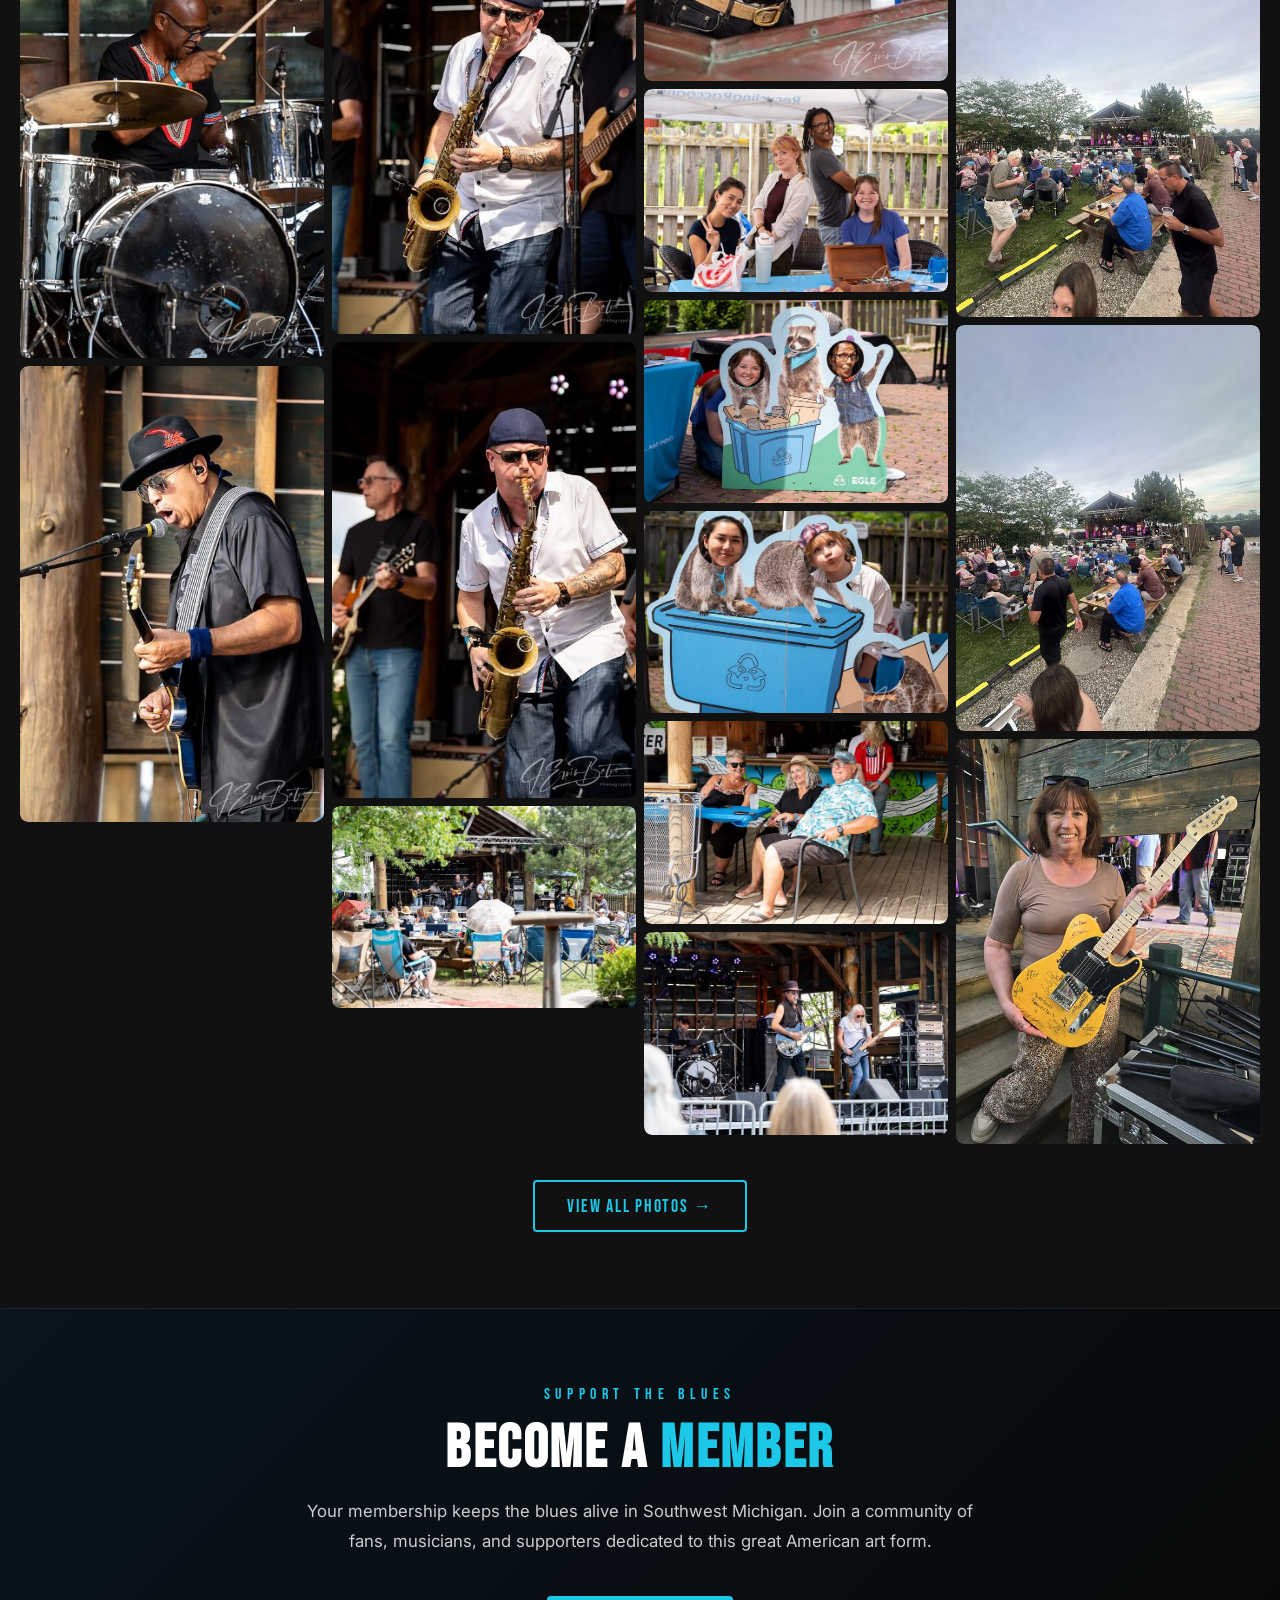
==== commit b35ed98a: "Add Blues Fest 2026 photo gallery with filterable masonry grid - Thank you message on homepage galle" ====
--- a/index.html
+++ b/index.html
@@ -218,60 +218,611 @@
 <section id="gallery">
   <div class="container">
     <div class="section-header reveal">
-      <span class="section-label">Blues Community</span>
-      <h2>Life in the <span class="blue">Blues</span></h2>
-    </div>
-  </div>
-  <div class="gallery-grid">
-    <div class="gallery-item">
+      <span class="section-label">Thank You</span>
+      <h2>Thanks for a <span class="blue">Blazing</span> Blues Fest 2026</h2>
+      <p>Two days of music, sunshine, and community at Old Dog Tavern. JR Clark, Carolyn Wonderland, and all of you made it one for the books &mdash; browse the photos below.</p>
+    </div>
+    <div class="gallery-filters reveal">
+      <button class="filter-btn active" data-filter="all">All Photos</button>
+      <button class="filter-btn" data-filter="bluesfest2026">Blues Fest 2026</button>
+      <button class="filter-btn" data-filter="community">Community</button>
+    </div>
+  </div>
+  <div class="masonry-grid" id="masonryGrid">
+    <div class="gallery-item" data-cat="community">
       <img src="assets/images/622866035_1333232205512903_3604724497939376705_n.jpg" alt="Live blues performance" loading="lazy" />
       <div class="gallery-overlay"></div>
     </div>
-    <div class="gallery-item">
+    <div class="gallery-item" data-cat="community">
       <img src="assets/images/Messenger_creation_CA2ED29F-C7D2-44B9-A4A9-341E85EB263A.jpeg" alt="Blues festival crowd" loading="lazy" />
       <div class="gallery-overlay"></div>
     </div>
-    <div class="gallery-item">
+    <div class="gallery-item" data-cat="community">
       <img src="assets/images/558158569_1234571758712282_2923290320600374103_n.jpg" alt="KVBA volunteers" loading="lazy" />
       <div class="gallery-overlay"></div>
     </div>
-    <div class="gallery-item">
+    <div class="gallery-item" data-cat="community">
       <img src="assets/images/Messenger_creation_6397FDA3-764A-424F-9161-4D61D6BF4950.jpeg" alt="Blues musician" loading="lazy" />
       <div class="gallery-overlay"></div>
     </div>
-    <div class="gallery-item">
+    <div class="gallery-item" data-cat="community">
       <img src="assets/images/518357501_1176131844556274_4112542686960312458_n.jpg" alt="Blues performance" loading="lazy" />
       <div class="gallery-overlay"></div>
     </div>
-    <div class="gallery-item">
+    <div class="gallery-item" data-cat="community">
       <img src="assets/images/519391449_1176131861222939_837188154339662566_n.jpg" alt="Blues event" loading="lazy" />
       <div class="gallery-overlay"></div>
     </div>
-    <div class="gallery-item">
+    <div class="gallery-item" data-cat="community">
       <img src="assets/images/521945544_1176131881222937_8166789073428146277_n.jpg" alt="Blues community" loading="lazy" />
       <div class="gallery-overlay"></div>
     </div>
-    <div class="gallery-item">
+    <div class="gallery-item" data-cat="community">
       <img src="assets/images/540386653_1210858391083619_7931976593139981460_n.jpg" alt="Blues show" loading="lazy" />
       <div class="gallery-overlay"></div>
     </div>
-    <div class="gallery-item">
+    <div class="gallery-item" data-cat="community">
       <img src="assets/images/558804230_1241107868058671_965261973735089613_n.jpg" alt="Blues musician on stage" loading="lazy" />
       <div class="gallery-overlay"></div>
     </div>
-    <div class="gallery-item">
+    <div class="gallery-item" data-cat="community">
       <img src="assets/images/Messenger_creation_3E051B6E-1FED-45DF-B938-CCC9328BC4F0.jpeg" alt="Blues performance" loading="lazy" />
       <div class="gallery-overlay"></div>
     </div>
-    <div class="gallery-item">
+    <div class="gallery-item" data-cat="community">
       <img src="assets/images/Messenger_creation_4C94798D-7E67-408C-A347-3D10B8976B68.jpeg" alt="Blues artist" loading="lazy" />
       <div class="gallery-overlay"></div>
     </div>
-    <div class="gallery-item">
+    <div class="gallery-item" data-cat="community">
       <img src="assets/images/Messenger_creation_5CD87675-F2B4-4029-9389-1ED178D87CBF.jpeg" alt="Live blues" loading="lazy" />
       <div class="gallery-overlay"></div>
     </div>
-  </div>
+    <div class="gallery-item" data-cat="bluesfest2026" data-full="assets/images/gallery/bluesfest2026/full/bf2026-001.jpg">
+      <img src="assets/images/gallery/bluesfest2026/thumb/bf2026-001.jpg" alt="Blues Fest 2026 photo 1" loading="lazy" />
+      <div class="gallery-overlay"></div>
+    </div>
+    <div class="gallery-item" data-cat="bluesfest2026" data-full="assets/images/gallery/bluesfest2026/full/bf2026-002.jpg">
+      <img src="assets/images/gallery/bluesfest2026/thumb/bf2026-002.jpg" alt="Blues Fest 2026 photo 2" loading="lazy" />
+      <div class="gallery-overlay"></div>
+    </div>
+    <div class="gallery-item" data-cat="bluesfest2026" data-full="assets/images/gallery/bluesfest2026/full/bf2026-003.jpg">
+      <img src="assets/images/gallery/bluesfest2026/thumb/bf2026-003.jpg" alt="Blues Fest 2026 photo 3" loading="lazy" />
+      <div class="gallery-overlay"></div>
+    </div>
+    <div class="gallery-item" data-cat="bluesfest2026" data-full="assets/images/gallery/bluesfest2026/full/bf2026-004.jpg">
+      <img src="assets/images/gallery/bluesfest2026/thumb/bf2026-004.jpg" alt="Blues Fest 2026 photo 4" loading="lazy" />
+      <div class="gallery-overlay"></div>
+    </div>
+    <div class="gallery-item" data-cat="bluesfest2026" data-full="assets/images/gallery/bluesfest2026/full/bf2026-005.jpg">
+      <img src="assets/images/gallery/bluesfest2026/thumb/bf2026-005.jpg" alt="Blues Fest 2026 photo 5" loading="lazy" />
+      <div class="gallery-overlay"></div>
+    </div>
+    <div class="gallery-item" data-cat="bluesfest2026" data-full="assets/images/gallery/bluesfest2026/full/bf2026-006.jpg">
+      <img src="assets/images/gallery/bluesfest2026/thumb/bf2026-006.jpg" alt="Blues Fest 2026 photo 6" loading="lazy" />
+      <div class="gallery-overlay"></div>
+    </div>
+    <div class="gallery-item" data-cat="bluesfest2026" data-full="assets/images/gallery/bluesfest2026/full/bf2026-007.jpg">
+      <img src="assets/images/gallery/bluesfest2026/thumb/bf2026-007.jpg" alt="Blues Fest 2026 photo 7" loading="lazy" />
+      <div class="gallery-overlay"></div>
+    </div>
+    <div class="gallery-item" data-cat="bluesfest2026" data-full="assets/images/gallery/bluesfest2026/full/bf2026-008.jpg">
+      <img src="assets/images/gallery/bluesfest2026/thumb/bf2026-008.jpg" alt="Blues Fest 2026 photo 8" loading="lazy" />
+      <div class="gallery-overlay"></div>
+    </div>
+    <div class="gallery-item" data-cat="bluesfest2026" data-full="assets/images/gallery/bluesfest2026/full/bf2026-009.jpg">
+      <img src="assets/images/gallery/bluesfest2026/thumb/bf2026-009.jpg" alt="Blues Fest 2026 photo 9" loading="lazy" />
+      <div class="gallery-overlay"></div>
+    </div>
+    <div class="gallery-item" data-cat="bluesfest2026" data-full="assets/images/gallery/bluesfest2026/full/bf2026-010.jpg">
+      <img src="assets/images/gallery/bluesfest2026/thumb/bf2026-010.jpg" alt="Blues Fest 2026 photo 10" loading="lazy" />
+      <div class="gallery-overlay"></div>
+    </div>
+    <div class="gallery-item" data-cat="bluesfest2026" data-full="assets/images/gallery/bluesfest2026/full/bf2026-011.jpg">
+      <img src="assets/images/gallery/bluesfest2026/thumb/bf2026-011.jpg" alt="Blues Fest 2026 photo 11" loading="lazy" />
+      <div class="gallery-overlay"></div>
+    </div>
+    <div class="gallery-item" data-cat="bluesfest2026" data-full="assets/images/gallery/bluesfest2026/full/bf2026-012.jpg">
+      <img src="assets/images/gallery/bluesfest2026/thumb/bf2026-012.jpg" alt="Blues Fest 2026 photo 12" loading="lazy" />
+      <div class="gallery-overlay"></div>
+    </div>
+    <div class="gallery-item" data-cat="bluesfest2026" data-full="assets/images/gallery/bluesfest2026/full/bf2026-013.jpg">
+      <img src="assets/images/gallery/bluesfest2026/thumb/bf2026-013.jpg" alt="Blues Fest 2026 photo 13" loading="lazy" />
+      <div class="gallery-overlay"></div>
+    </div>
+    <div class="gallery-item" data-cat="bluesfest2026" data-full="assets/images/gallery/bluesfest2026/full/bf2026-014.jpg">
+      <img src="assets/images/gallery/bluesfest2026/thumb/bf2026-014.jpg" alt="Blues Fest 2026 photo 14" loading="lazy" />
+      <div class="gallery-overlay"></div>
+    </div>
+    <div class="gallery-item" data-cat="bluesfest2026" data-full="assets/images/gallery/bluesfest2026/full/bf2026-015.jpg">
+      <img src="assets/images/gallery/bluesfest2026/thumb/bf2026-015.jpg" alt="Blues Fest 2026 photo 15" loading="lazy" />
+      <div class="gallery-overlay"></div>
+    </div>
+    <div class="gallery-item" data-cat="bluesfest2026" data-full="assets/images/gallery/bluesfest2026/full/bf2026-016.jpg">
+      <img src="assets/images/gallery/bluesfest2026/thumb/bf2026-016.jpg" alt="Blues Fest 2026 photo 16" loading="lazy" />
+      <div class="gallery-overlay"></div>
+    </div>
+    <div class="gallery-item" data-cat="bluesfest2026" data-full="assets/images/gallery/bluesfest2026/full/bf2026-017.jpg">
+      <img src="assets/images/gallery/bluesfest2026/thumb/bf2026-017.jpg" alt="Blues Fest 2026 photo 17" loading="lazy" />
+      <div class="gallery-overlay"></div>
+    </div>
+    <div class="gallery-item" data-cat="bluesfest2026" data-full="assets/images/gallery/bluesfest2026/full/bf2026-018.jpg">
+      <img src="assets/images/gallery/bluesfest2026/thumb/bf2026-018.jpg" alt="Blues Fest 2026 photo 18" loading="lazy" />
+      <div class="gallery-overlay"></div>
+    </div>
+    <div class="gallery-item" data-cat="bluesfest2026" data-full="assets/images/gallery/bluesfest2026/full/bf2026-019.jpg">
+      <img src="assets/images/gallery/bluesfest2026/thumb/bf2026-019.jpg" alt="Blues Fest 2026 photo 19" loading="lazy" />
+      <div class="gallery-overlay"></div>
+    </div>
+    <div class="gallery-item" data-cat="bluesfest2026" data-full="assets/images/gallery/bluesfest2026/full/bf2026-020.jpg">
+      <img src="assets/images/gallery/bluesfest2026/thumb/bf2026-020.jpg" alt="Blues Fest 2026 photo 20" loading="lazy" />
+      <div class="gallery-overlay"></div>
+    </div>
+    <div class="gallery-item" data-cat="bluesfest2026" data-full="assets/images/gallery/bluesfest2026/full/bf2026-021.jpg">
+      <img src="assets/images/gallery/bluesfest2026/thumb/bf2026-021.jpg" alt="Blues Fest 2026 photo 21" loading="lazy" />
+      <div class="gallery-overlay"></div>
+    </div>
+    <div class="gallery-item" data-cat="bluesfest2026" data-full="assets/images/gallery/bluesfest2026/full/bf2026-022.jpg">
+      <img src="assets/images/gallery/bluesfest2026/thumb/bf2026-022.jpg" alt="Blues Fest 2026 photo 22" loading="lazy" />
+      <div class="gallery-overlay"></div>
+    </div>
+    <div class="gallery-item" data-cat="bluesfest2026" data-full="assets/images/gallery/bluesfest2026/full/bf2026-023.jpg">
+      <img src="assets/images/gallery/bluesfest2026/thumb/bf2026-023.jpg" alt="Blues Fest 2026 photo 23" loading="lazy" />
+      <div class="gallery-overlay"></div>
+    </div>
+    <div class="gallery-item" data-cat="bluesfest2026" data-full="assets/images/gallery/bluesfest2026/full/bf2026-024.jpg">
+      <img src="assets/images/gallery/bluesfest2026/thumb/bf2026-024.jpg" alt="Blues Fest 2026 photo 24" loading="lazy" />
+      <div class="gallery-overlay"></div>
+    </div>
+    <div class="gallery-item" data-cat="bluesfest2026" data-full="assets/images/gallery/bluesfest2026/full/bf2026-025.jpg">
+      <img src="assets/images/gallery/bluesfest2026/thumb/bf2026-025.jpg" alt="Blues Fest 2026 photo 25" loading="lazy" />
+      <div class="gallery-overlay"></div>
+    </div>
+    <div class="gallery-item" data-cat="bluesfest2026" data-full="assets/images/gallery/bluesfest2026/full/bf2026-026.jpg">
+      <img src="assets/images/gallery/bluesfest2026/thumb/bf2026-026.jpg" alt="Blues Fest 2026 photo 26" loading="lazy" />
+      <div class="gallery-overlay"></div>
+    </div>
+    <div class="gallery-item" data-cat="bluesfest2026" data-full="assets/images/gallery/bluesfest2026/full/bf2026-027.jpg">
+      <img src="assets/images/gallery/bluesfest2026/thumb/bf2026-027.jpg" alt="Blues Fest 2026 photo 27" loading="lazy" />
+      <div class="gallery-overlay"></div>
+    </div>
+    <div class="gallery-item" data-cat="bluesfest2026" data-full="assets/images/gallery/bluesfest2026/full/bf2026-028.jpg">
+      <img src="assets/images/gallery/bluesfest2026/thumb/bf2026-028.jpg" alt="Blues Fest 2026 photo 28" loading="lazy" />
+      <div class="gallery-overlay"></div>
+    </div>
+    <div class="gallery-item" data-cat="bluesfest2026" data-full="assets/images/gallery/bluesfest2026/full/bf2026-029.jpg">
+      <img src="assets/images/gallery/bluesfest2026/thumb/bf2026-029.jpg" alt="Blues Fest 2026 photo 29" loading="lazy" />
+      <div class="gallery-overlay"></div>
+    </div>
+    <div class="gallery-item" data-cat="bluesfest2026" data-full="assets/images/gallery/bluesfest2026/full/bf2026-030.jpg">
+      <img src="assets/images/gallery/bluesfest2026/thumb/bf2026-030.jpg" alt="Blues Fest 2026 photo 30" loading="lazy" />
+      <div class="gallery-overlay"></div>
+    </div>
+    <div class="gallery-item" data-cat="bluesfest2026" data-full="assets/images/gallery/bluesfest2026/full/bf2026-031.jpg">
+      <img src="assets/images/gallery/bluesfest2026/thumb/bf2026-031.jpg" alt="Blues Fest 2026 photo 31" loading="lazy" />
+      <div class="gallery-overlay"></div>
+    </div>
+    <div class="gallery-item" data-cat="bluesfest2026" data-full="assets/images/gallery/bluesfest2026/full/bf2026-032.jpg">
+      <img src="assets/images/gallery/bluesfest2026/thumb/bf2026-032.jpg" alt="Blues Fest 2026 photo 32" loading="lazy" />
+      <div class="gallery-overlay"></div>
+    </div>
+    <div class="gallery-item" data-cat="bluesfest2026" data-full="assets/images/gallery/bluesfest2026/full/bf2026-033.jpg">
+      <img src="assets/images/gallery/bluesfest2026/thumb/bf2026-033.jpg" alt="Blues Fest 2026 photo 33" loading="lazy" />
+      <div class="gallery-overlay"></div>
+    </div>
+    <div class="gallery-item" data-cat="bluesfest2026" data-full="assets/images/gallery/bluesfest2026/full/bf2026-034.jpg">
+      <img src="assets/images/gallery/bluesfest2026/thumb/bf2026-034.jpg" alt="Blues Fest 2026 photo 34" loading="lazy" />
+      <div class="gallery-overlay"></div>
+    </div>
+    <div class="gallery-item" data-cat="bluesfest2026" data-full="assets/images/gallery/bluesfest2026/full/bf2026-035.jpg">
+      <img src="assets/images/gallery/bluesfest2026/thumb/bf2026-035.jpg" alt="Blues Fest 2026 photo 35" loading="lazy" />
+      <div class="gallery-overlay"></div>
+    </div>
+    <div class="gallery-item" data-cat="bluesfest2026" data-full="assets/images/gallery/bluesfest2026/full/bf2026-036.jpg">
+      <img src="assets/images/gallery/bluesfest2026/thumb/bf2026-036.jpg" alt="Blues Fest 2026 photo 36" loading="lazy" />
+      <div class="gallery-overlay"></div>
+    </div>
+    <div class="gallery-item" data-cat="bluesfest2026" data-full="assets/images/gallery/bluesfest2026/full/bf2026-037.jpg">
+      <img src="assets/images/gallery/bluesfest2026/thumb/bf2026-037.jpg" alt="Blues Fest 2026 photo 37" loading="lazy" />
+      <div class="gallery-overlay"></div>
+    </div>
+    <div class="gallery-item" data-cat="bluesfest2026" data-full="assets/images/gallery/bluesfest2026/full/bf2026-038.jpg">
+      <img src="assets/images/gallery/bluesfest2026/thumb/bf2026-038.jpg" alt="Blues Fest 2026 photo 38" loading="lazy" />
+      <div class="gallery-overlay"></div>
+    </div>
+    <div class="gallery-item" data-cat="bluesfest2026" data-full="assets/images/gallery/bluesfest2026/full/bf2026-039.jpg">
+      <img src="assets/images/gallery/bluesfest2026/thumb/bf2026-039.jpg" alt="Blues Fest 2026 photo 39" loading="lazy" />
+      <div class="gallery-overlay"></div>
+    </div>
+    <div class="gallery-item" data-cat="bluesfest2026" data-full="assets/images/gallery/bluesfest2026/full/bf2026-040.jpg">
+      <img src="assets/images/gallery/bluesfest2026/thumb/bf2026-040.jpg" alt="Blues Fest 2026 photo 40" loading="lazy" />
+      <div class="gallery-overlay"></div>
+    </div>
+    <div class="gallery-item" data-cat="bluesfest2026" data-full="assets/images/gallery/bluesfest2026/full/bf2026-041.jpg">
+      <img src="assets/images/gallery/bluesfest2026/thumb/bf2026-041.jpg" alt="Blues Fest 2026 photo 41" loading="lazy" />
+      <div class="gallery-overlay"></div>
+    </div>
+    <div class="gallery-item" data-cat="bluesfest2026" data-full="assets/images/gallery/bluesfest2026/full/bf2026-042.jpg">
+      <img src="assets/images/gallery/bluesfest2026/thumb/bf2026-042.jpg" alt="Blues Fest 2026 photo 42" loading="lazy" />
+      <div class="gallery-overlay"></div>
+    </div>
+    <div class="gallery-item" data-cat="bluesfest2026" data-full="assets/images/gallery/bluesfest2026/full/bf2026-043.jpg">
+      <img src="assets/images/gallery/bluesfest2026/thumb/bf2026-043.jpg" alt="Blues Fest 2026 photo 43" loading="lazy" />
+      <div class="gallery-overlay"></div>
+    </div>
+    <div class="gallery-item" data-cat="bluesfest2026" data-full="assets/images/gallery/bluesfest2026/full/bf2026-044.jpg">
+      <img src="assets/images/gallery/bluesfest2026/thumb/bf2026-044.jpg" alt="Blues Fest 2026 photo 44" loading="lazy" />
+      <div class="gallery-overlay"></div>
+    </div>
+    <div class="gallery-item" data-cat="bluesfest2026" data-full="assets/images/gallery/bluesfest2026/full/bf2026-045.jpg">
+      <img src="assets/images/gallery/bluesfest2026/thumb/bf2026-045.jpg" alt="Blues Fest 2026 photo 45" loading="lazy" />
+      <div class="gallery-overlay"></div>
+    </div>
+    <div class="gallery-item" data-cat="bluesfest2026" data-full="assets/images/gallery/bluesfest2026/full/bf2026-046.jpg">
+      <img src="assets/images/gallery/bluesfest2026/thumb/bf2026-046.jpg" alt="Blues Fest 2026 photo 46" loading="lazy" />
+      <div class="gallery-overlay"></div>
+    </div>
+    <div class="gallery-item" data-cat="bluesfest2026" data-full="assets/images/gallery/bluesfest2026/full/bf2026-047.jpg">
+      <img src="assets/images/gallery/bluesfest2026/thumb/bf2026-047.jpg" alt="Blues Fest 2026 photo 47" loading="lazy" />
+      <div class="gallery-overlay"></div>
+    </div>
+    <div class="gallery-item" data-cat="bluesfest2026" data-full="assets/images/gallery/bluesfest2026/full/bf2026-048.jpg">
+      <img src="assets/images/gallery/bluesfest2026/thumb/bf2026-048.jpg" alt="Blues Fest 2026 photo 48" loading="lazy" />
+      <div class="gallery-overlay"></div>
+    </div>
+    <div class="gallery-item" data-cat="bluesfest2026" data-full="assets/images/gallery/bluesfest2026/full/bf2026-049.jpg">
+      <img src="assets/images/gallery/bluesfest2026/thumb/bf2026-049.jpg" alt="Blues Fest 2026 photo 49" loading="lazy" />
+      <div class="gallery-overlay"></div>
+    </div>
+    <div class="gallery-item" data-cat="bluesfest2026" data-full="assets/images/gallery/bluesfest2026/full/bf2026-050.jpg">
+      <img src="assets/images/gallery/bluesfest2026/thumb/bf2026-050.jpg" alt="Blues Fest 2026 photo 50" loading="lazy" />
+      <div class="gallery-overlay"></div>
+    </div>
+    <div class="gallery-item" data-cat="bluesfest2026" data-full="assets/images/gallery/bluesfest2026/full/bf2026-051.jpg">
+      <img src="assets/images/gallery/bluesfest2026/thumb/bf2026-051.jpg" alt="Blues Fest 2026 photo 51" loading="lazy" />
+      <div class="gallery-overlay"></div>
+    </div>
+    <div class="gallery-item" data-cat="bluesfest2026" data-full="assets/images/gallery/bluesfest2026/full/bf2026-052.jpg">
+      <img src="assets/images/gallery/bluesfest2026/thumb/bf2026-052.jpg" alt="Blues Fest 2026 photo 52" loading="lazy" />
+      <div class="gallery-overlay"></div>
+    </div>
+    <div class="gallery-item" data-cat="bluesfest2026" data-full="assets/images/gallery/bluesfest2026/full/bf2026-053.jpg">
+      <img src="assets/images/gallery/bluesfest2026/thumb/bf2026-053.jpg" alt="Blues Fest 2026 photo 53" loading="lazy" />
+      <div class="gallery-overlay"></div>
+    </div>
+    <div class="gallery-item" data-cat="bluesfest2026" data-full="assets/images/gallery/bluesfest2026/full/bf2026-054.jpg">
+      <img src="assets/images/gallery/bluesfest2026/thumb/bf2026-054.jpg" alt="Blues Fest 2026 photo 54" loading="lazy" />
+      <div class="gallery-overlay"></div>
+    </div>
+    <div class="gallery-item" data-cat="bluesfest2026" data-full="assets/images/gallery/bluesfest2026/full/bf2026-055.jpg">
+      <img src="assets/images/gallery/bluesfest2026/thumb/bf2026-055.jpg" alt="Blues Fest 2026 photo 55" loading="lazy" />
+      <div class="gallery-overlay"></div>
+    </div>
+    <div class="gallery-item" data-cat="bluesfest2026" data-full="assets/images/gallery/bluesfest2026/full/bf2026-056.jpg">
+      <img src="assets/images/gallery/bluesfest2026/thumb/bf2026-056.jpg" alt="Blues Fest 2026 photo 56" loading="lazy" />
+      <div class="gallery-overlay"></div>
+    </div>
+    <div class="gallery-item" data-cat="bluesfest2026" data-full="assets/images/gallery/bluesfest2026/full/bf2026-057.jpg">
+      <img src="assets/images/gallery/bluesfest2026/thumb/bf2026-057.jpg" alt="Blues Fest 2026 photo 57" loading="lazy" />
+      <div class="gallery-overlay"></div>
+    </div>
+    <div class="gallery-item" data-cat="bluesfest2026" data-full="assets/images/gallery/bluesfest2026/full/bf2026-058.jpg">
+      <img src="assets/images/gallery/bluesfest2026/thumb/bf2026-058.jpg" alt="Blues Fest 2026 photo 58" loading="lazy" />
+      <div class="gallery-overlay"></div>
+    </div>
+    <div class="gallery-item" data-cat="bluesfest2026" data-full="assets/images/gallery/bluesfest2026/full/bf2026-059.jpg">
+      <img src="assets/images/gallery/bluesfest2026/thumb/bf2026-059.jpg" alt="Blues Fest 2026 photo 59" loading="lazy" />
+      <div class="gallery-overlay"></div>
+    </div>
+    <div class="gallery-item" data-cat="bluesfest2026" data-full="assets/images/gallery/bluesfest2026/full/bf2026-060.jpg">
+      <img src="assets/images/gallery/bluesfest2026/thumb/bf2026-060.jpg" alt="Blues Fest 2026 photo 60" loading="lazy" />
+      <div class="gallery-overlay"></div>
+    </div>
+    <div class="gallery-item" data-cat="bluesfest2026" data-full="assets/images/gallery/bluesfest2026/full/bf2026-061.jpg">
+      <img src="assets/images/gallery/bluesfest2026/thumb/bf2026-061.jpg" alt="Blues Fest 2026 photo 61" loading="lazy" />
+      <div class="gallery-overlay"></div>
+    </div>
+    <div class="gallery-item" data-cat="bluesfest2026" data-full="assets/images/gallery/bluesfest2026/full/bf2026-062.jpg">
+      <img src="assets/images/gallery/bluesfest2026/thumb/bf2026-062.jpg" alt="Blues Fest 2026 photo 62" loading="lazy" />
+      <div class="gallery-overlay"></div>
+    </div>
+    <div class="gallery-item" data-cat="bluesfest2026" data-full="assets/images/gallery/bluesfest2026/full/bf2026-063.jpg">
+      <img src="assets/images/gallery/bluesfest2026/thumb/bf2026-063.jpg" alt="Blues Fest 2026 photo 63" loading="lazy" />
+      <div class="gallery-overlay"></div>
+    </div>
+    <div class="gallery-item" data-cat="bluesfest2026" data-full="assets/images/gallery/bluesfest2026/full/bf2026-064.jpg">
+      <img src="assets/images/gallery/bluesfest2026/thumb/bf2026-064.jpg" alt="Blues Fest 2026 photo 64" loading="lazy" />
+      <div class="gallery-overlay"></div>
+    </div>
+    <div class="gallery-item" data-cat="bluesfest2026" data-full="assets/images/gallery/bluesfest2026/full/bf2026-065.jpg">
+      <img src="assets/images/gallery/bluesfest2026/thumb/bf2026-065.jpg" alt="Blues Fest 2026 photo 65" loading="lazy" />
+      <div class="gallery-overlay"></div>
+    </div>
+    <div class="gallery-item" data-cat="bluesfest2026" data-full="assets/images/gallery/bluesfest2026/full/bf2026-066.jpg">
+      <img src="assets/images/gallery/bluesfest2026/thumb/bf2026-066.jpg" alt="Blues Fest 2026 photo 66" loading="lazy" />
+      <div class="gallery-overlay"></div>
+    </div>
+    <div class="gallery-item" data-cat="bluesfest2026" data-full="assets/images/gallery/bluesfest2026/full/bf2026-067.jpg">
+      <img src="assets/images/gallery/bluesfest2026/thumb/bf2026-067.jpg" alt="Blues Fest 2026 photo 67" loading="lazy" />
+      <div class="gallery-overlay"></div>
+    </div>
+    <div class="gallery-item" data-cat="bluesfest2026" data-full="assets/images/gallery/bluesfest2026/full/bf2026-068.jpg">
+      <img src="assets/images/gallery/bluesfest2026/thumb/bf2026-068.jpg" alt="Blues Fest 2026 photo 68" loading="lazy" />
+      <div class="gallery-overlay"></div>
+    </div>
+    <div class="gallery-item" data-cat="bluesfest2026" data-full="assets/images/gallery/bluesfest2026/full/bf2026-069.jpg">
+      <img src="assets/images/gallery/bluesfest2026/thumb/bf2026-069.jpg" alt="Blues Fest 2026 photo 69" loading="lazy" />
+      <div class="gallery-overlay"></div>
+    </div>
+    <div class="gallery-item" data-cat="bluesfest2026" data-full="assets/images/gallery/bluesfest2026/full/bf2026-070.jpg">
+      <img src="assets/images/gallery/bluesfest2026/thumb/bf2026-070.jpg" alt="Blues Fest 2026 photo 70" loading="lazy" />
+      <div class="gallery-overlay"></div>
+    </div>
+    <div class="gallery-item" data-cat="bluesfest2026" data-full="assets/images/gallery/bluesfest2026/full/bf2026-071.jpg">
+      <img src="assets/images/gallery/bluesfest2026/thumb/bf2026-071.jpg" alt="Blues Fest 2026 photo 71" loading="lazy" />
+      <div class="gallery-overlay"></div>
+    </div>
+    <div class="gallery-item" data-cat="bluesfest2026" data-full="assets/images/gallery/bluesfest2026/full/bf2026-072.jpg">
+      <img src="assets/images/gallery/bluesfest2026/thumb/bf2026-072.jpg" alt="Blues Fest 2026 photo 72" loading="lazy" />
+      <div class="gallery-overlay"></div>
+    </div>
+    <div class="gallery-item" data-cat="bluesfest2026" data-full="assets/images/gallery/bluesfest2026/full/bf2026-073.jpg">
+      <img src="assets/images/gallery/bluesfest2026/thumb/bf2026-073.jpg" alt="Blues Fest 2026 photo 73" loading="lazy" />
+      <div class="gallery-overlay"></div>
+    </div>
+    <div class="gallery-item" data-cat="bluesfest2026" data-full="assets/images/gallery/bluesfest2026/full/bf2026-074.jpg">
+      <img src="assets/images/gallery/bluesfest2026/thumb/bf2026-074.jpg" alt="Blues Fest 2026 photo 74" loading="lazy" />
+      <div class="gallery-overlay"></div>
+    </div>
+    <div class="gallery-item" data-cat="bluesfest2026" data-full="assets/images/gallery/bluesfest2026/full/bf2026-075.jpg">
+      <img src="assets/images/gallery/bluesfest2026/thumb/bf2026-075.jpg" alt="Blues Fest 2026 photo 75" loading="lazy" />
+      <div class="gallery-overlay"></div>
+    </div>
+    <div class="gallery-item" data-cat="bluesfest2026" data-full="assets/images/gallery/bluesfest2026/full/bf2026-076.jpg">
+      <img src="assets/images/gallery/bluesfest2026/thumb/bf2026-076.jpg" alt="Blues Fest 2026 photo 76" loading="lazy" />
+      <div class="gallery-overlay"></div>
+    </div>
+    <div class="gallery-item" data-cat="bluesfest2026" data-full="assets/images/gallery/bluesfest2026/full/bf2026-077.jpg">
+      <img src="assets/images/gallery/bluesfest2026/thumb/bf2026-077.jpg" alt="Blues Fest 2026 photo 77" loading="lazy" />
+      <div class="gallery-overlay"></div>
+    </div>
+    <div class="gallery-item" data-cat="bluesfest2026" data-full="assets/images/gallery/bluesfest2026/full/bf2026-078.jpg">
+      <img src="assets/images/gallery/bluesfest2026/thumb/bf2026-078.jpg" alt="Blues Fest 2026 photo 78" loading="lazy" />
+      <div class="gallery-overlay"></div>
+    </div>
+    <div class="gallery-item" data-cat="bluesfest2026" data-full="assets/images/gallery/bluesfest2026/full/bf2026-079.jpg">
+      <img src="assets/images/gallery/bluesfest2026/thumb/bf2026-079.jpg" alt="Blues Fest 2026 photo 79" loading="lazy" />
+      <div class="gallery-overlay"></div>
+    </div>
+    <div class="gallery-item" data-cat="bluesfest2026" data-full="assets/images/gallery/bluesfest2026/full/bf2026-080.jpg">
+      <img src="assets/images/gallery/bluesfest2026/thumb/bf2026-080.jpg" alt="Blues Fest 2026 photo 80" loading="lazy" />
+      <div class="gallery-overlay"></div>
+    </div>
+    <div class="gallery-item" data-cat="bluesfest2026" data-full="assets/images/gallery/bluesfest2026/full/bf2026-081.jpg">
+      <img src="assets/images/gallery/bluesfest2026/thumb/bf2026-081.jpg" alt="Blues Fest 2026 photo 81" loading="lazy" />
+      <div class="gallery-overlay"></div>
+    </div>
+    <div class="gallery-item" data-cat="bluesfest2026" data-full="assets/images/gallery/bluesfest2026/full/bf2026-082.jpg">
+      <img src="assets/images/gallery/bluesfest2026/thumb/bf2026-082.jpg" alt="Blues Fest 2026 photo 82" loading="lazy" />
+      <div class="gallery-overlay"></div>
+    </div>
+    <div class="gallery-item" data-cat="bluesfest2026" data-full="assets/images/gallery/bluesfest2026/full/bf2026-083.jpg">
+      <img src="assets/images/gallery/bluesfest2026/thumb/bf2026-083.jpg" alt="Blues Fest 2026 photo 83" loading="lazy" />
+      <div class="gallery-overlay"></div>
+    </div>
+    <div class="gallery-item" data-cat="bluesfest2026" data-full="assets/images/gallery/bluesfest2026/full/bf2026-084.jpg">
+      <img src="assets/images/gallery/bluesfest2026/thumb/bf2026-084.jpg" alt="Blues Fest 2026 photo 84" loading="lazy" />
+      <div class="gallery-overlay"></div>
+    </div>
+    <div class="gallery-item" data-cat="bluesfest2026" data-full="assets/images/gallery/bluesfest2026/full/bf2026-085.jpg">
+      <img src="assets/images/gallery/bluesfest2026/thumb/bf2026-085.jpg" alt="Blues Fest 2026 photo 85" loading="lazy" />
+      <div class="gallery-overlay"></div>
+    </div>
+    <div class="gallery-item" data-cat="bluesfest2026" data-full="assets/images/gallery/bluesfest2026/full/bf2026-086.jpg">
+      <img src="assets/images/gallery/bluesfest2026/thumb/bf2026-086.jpg" alt="Blues Fest 2026 photo 86" loading="lazy" />
+      <div class="gallery-overlay"></div>
+    </div>
+    <div class="gallery-item" data-cat="bluesfest2026" data-full="assets/images/gallery/bluesfest2026/full/bf2026-087.jpg">
+      <img src="assets/images/gallery/bluesfest2026/thumb/bf2026-087.jpg" alt="Blues Fest 2026 photo 87" loading="lazy" />
+      <div class="gallery-overlay"></div>
+    </div>
+    <div class="gallery-item" data-cat="bluesfest2026" data-full="assets/images/gallery/bluesfest2026/full/bf2026-088.jpg">
+      <img src="assets/images/gallery/bluesfest2026/thumb/bf2026-088.jpg" alt="Blues Fest 2026 photo 88" loading="lazy" />
+      <div class="gallery-overlay"></div>
+    </div>
+    <div class="gallery-item" data-cat="bluesfest2026" data-full="assets/images/gallery/bluesfest2026/full/bf2026-089.jpg">
+      <img src="assets/images/gallery/bluesfest2026/thumb/bf2026-089.jpg" alt="Blues Fest 2026 photo 89" loading="lazy" />
+      <div class="gallery-overlay"></div>
+    </div>
+    <div class="gallery-item" data-cat="bluesfest2026" data-full="assets/images/gallery/bluesfest2026/full/bf2026-090.jpg">
+      <img src="assets/images/gallery/bluesfest2026/thumb/bf2026-090.jpg" alt="Blues Fest 2026 photo 90" loading="lazy" />
+      <div class="gallery-overlay"></div>
+    </div>
+    <div class="gallery-item" data-cat="bluesfest2026" data-full="assets/images/gallery/bluesfest2026/full/bf2026-091.jpg">
+      <img src="assets/images/gallery/bluesfest2026/thumb/bf2026-091.jpg" alt="Blues Fest 2026 photo 91" loading="lazy" />
+      <div class="gallery-overlay"></div>
+    </div>
+    <div class="gallery-item" data-cat="bluesfest2026" data-full="assets/images/gallery/bluesfest2026/full/bf2026-092.jpg">
+      <img src="assets/images/gallery/bluesfest2026/thumb/bf2026-092.jpg" alt="Blues Fest 2026 photo 92" loading="lazy" />
+      <div class="gallery-overlay"></div>
+    </div>
+    <div class="gallery-item" data-cat="bluesfest2026" data-full="assets/images/gallery/bluesfest2026/full/bf2026-093.jpg">
+      <img src="assets/images/gallery/bluesfest2026/thumb/bf2026-093.jpg" alt="Blues Fest 2026 photo 93" loading="lazy" />
+      <div class="gallery-overlay"></div>
+    </div>
+    <div class="gallery-item" data-cat="bluesfest2026" data-full="assets/images/gallery/bluesfest2026/full/bf2026-094.jpg">
+      <img src="assets/images/gallery/bluesfest2026/thumb/bf2026-094.jpg" alt="Blues Fest 2026 photo 94" loading="lazy" />
+      <div class="gallery-overlay"></div>
+    </div>
+    <div class="gallery-item" data-cat="bluesfest2026" data-full="assets/images/gallery/bluesfest2026/full/bf2026-095.jpg">
+      <img src="assets/images/gallery/bluesfest2026/thumb/bf2026-095.jpg" alt="Blues Fest 2026 photo 95" loading="lazy" />
+      <div class="gallery-overlay"></div>
+    </div>
+    <div class="gallery-item" data-cat="bluesfest2026" data-full="assets/images/gallery/bluesfest2026/full/bf2026-096.jpg">
+      <img src="assets/images/gallery/bluesfest2026/thumb/bf2026-096.jpg" alt="Blues Fest 2026 photo 96" loading="lazy" />
+      <div class="gallery-overlay"></div>
+    </div>
+    <div class="gallery-item" data-cat="bluesfest2026" data-full="assets/images/gallery/bluesfest2026/full/bf2026-097.jpg">
+      <img src="assets/images/gallery/bluesfest2026/thumb/bf2026-097.jpg" alt="Blues Fest 2026 photo 97" loading="lazy" />
+      <div class="gallery-overlay"></div>
+    </div>
+    <div class="gallery-item" data-cat="bluesfest2026" data-full="assets/images/gallery/bluesfest2026/full/bf2026-098.jpg">
+      <img src="assets/images/gallery/bluesfest2026/thumb/bf2026-098.jpg" alt="Blues Fest 2026 photo 98" loading="lazy" />
+      <div class="gallery-overlay"></div>
+    </div>
+    <div class="gallery-item" data-cat="bluesfest2026" data-full="assets/images/gallery/bluesfest2026/full/bf2026-099.jpg">
+      <img src="assets/images/gallery/bluesfest2026/thumb/bf2026-099.jpg" alt="Blues Fest 2026 photo 99" loading="lazy" />
+      <div class="gallery-overlay"></div>
+    </div>
+    <div class="gallery-item" data-cat="bluesfest2026" data-full="assets/images/gallery/bluesfest2026/full/bf2026-100.jpg">
+      <img src="assets/images/gallery/bluesfest2026/thumb/bf2026-100.jpg" alt="Blues Fest 2026 photo 100" loading="lazy" />
+      <div class="gallery-overlay"></div>
+    </div>
+    <div class="gallery-item" data-cat="bluesfest2026" data-full="assets/images/gallery/bluesfest2026/full/bf2026-101.jpg">
+      <img src="assets/images/gallery/bluesfest2026/thumb/bf2026-101.jpg" alt="Blues Fest 2026 photo 101" loading="lazy" />
+      <div class="gallery-overlay"></div>
+    </div>
+    <div class="gallery-item" data-cat="bluesfest2026" data-full="assets/images/gallery/bluesfest2026/full/bf2026-102.jpg">
+      <img src="assets/images/gallery/bluesfest2026/thumb/bf2026-102.jpg" alt="Blues Fest 2026 photo 102" loading="lazy" />
+      <div class="gallery-overlay"></div>
+    </div>
+    <div class="gallery-item" data-cat="bluesfest2026" data-full="assets/images/gallery/bluesfest2026/full/bf2026-103.jpg">
+      <img src="assets/images/gallery/bluesfest2026/thumb/bf2026-103.jpg" alt="Blues Fest 2026 photo 103" loading="lazy" />
+      <div class="gallery-overlay"></div>
+    </div>
+    <div class="gallery-item" data-cat="bluesfest2026" data-full="assets/images/gallery/bluesfest2026/full/bf2026-104.jpg">
+      <img src="assets/images/gallery/bluesfest2026/thumb/bf2026-104.jpg" alt="Blues Fest 2026 photo 104" loading="lazy" />
+      <div class="gallery-overlay"></div>
+    </div>
+    <div class="gallery-item" data-cat="bluesfest2026" data-full="assets/images/gallery/bluesfest2026/full/bf2026-105.jpg">
+      <img src="assets/images/gallery/bluesfest2026/thumb/bf2026-105.jpg" alt="Blues Fest 2026 photo 105" loading="lazy" />
+      <div class="gallery-overlay"></div>
+    </div>
+    <div class="gallery-item" data-cat="bluesfest2026" data-full="assets/images/gallery/bluesfest2026/full/bf2026-106.jpg">
+      <img src="assets/images/gallery/bluesfest2026/thumb/bf2026-106.jpg" alt="Blues Fest 2026 photo 106" loading="lazy" />
+      <div class="gallery-overlay"></div>
+    </div>
+    <div class="gallery-item" data-cat="bluesfest2026" data-full="assets/images/gallery/bluesfest2026/full/bf2026-107.jpg">
+      <img src="assets/images/gallery/bluesfest2026/thumb/bf2026-107.jpg" alt="Blues Fest 2026 photo 107" loading="lazy" />
+      <div class="gallery-overlay"></div>
+    </div>
+    <div class="gallery-item" data-cat="bluesfest2026" data-full="assets/images/gallery/bluesfest2026/full/bf2026-108.jpg">
+      <img src="assets/images/gallery/bluesfest2026/thumb/bf2026-108.jpg" alt="Blues Fest 2026 photo 108" loading="lazy" />
+      <div class="gallery-overlay"></div>
+    </div>
+    <div class="gallery-item" data-cat="bluesfest2026" data-full="assets/images/gallery/bluesfest2026/full/bf2026-109.jpg">
+      <img src="assets/images/gallery/bluesfest2026/thumb/bf2026-109.jpg" alt="Blues Fest 2026 photo 109" loading="lazy" />
+      <div class="gallery-overlay"></div>
+    </div>
+    <div class="gallery-item" data-cat="bluesfest2026" data-full="assets/images/gallery/bluesfest2026/full/bf2026-110.jpg">
+      <img src="assets/images/gallery/bluesfest2026/thumb/bf2026-110.jpg" alt="Blues Fest 2026 photo 110" loading="lazy" />
+      <div class="gallery-overlay"></div>
+    </div>
+    <div class="gallery-item" data-cat="bluesfest2026" data-full="assets/images/gallery/bluesfest2026/full/bf2026-111.jpg">
+      <img src="assets/images/gallery/bluesfest2026/thumb/bf2026-111.jpg" alt="Blues Fest 2026 photo 111" loading="lazy" />
+      <div class="gallery-overlay"></div>
+    </div>
+    <div class="gallery-item" data-cat="bluesfest2026" data-full="assets/images/gallery/bluesfest2026/full/bf2026-112.jpg">
+      <img src="assets/images/gallery/bluesfest2026/thumb/bf2026-112.jpg" alt="Blues Fest 2026 photo 112" loading="lazy" />
+      <div class="gallery-overlay"></div>
+    </div>
+    <div class="gallery-item" data-cat="bluesfest2026" data-full="assets/images/gallery/bluesfest2026/full/bf2026-113.jpg">
+      <img src="assets/images/gallery/bluesfest2026/thumb/bf2026-113.jpg" alt="Blues Fest 2026 photo 113" loading="lazy" />
+      <div class="gallery-overlay"></div>
+    </div>
+    <div class="gallery-item" data-cat="bluesfest2026" data-full="assets/images/gallery/bluesfest2026/full/bf2026-114.jpg">
+      <img src="assets/images/gallery/bluesfest2026/thumb/bf2026-114.jpg" alt="Blues Fest 2026 photo 114" loading="lazy" />
+      <div class="gallery-overlay"></div>
+    </div>
+    <div class="gallery-item" data-cat="bluesfest2026" data-full="assets/images/gallery/bluesfest2026/full/bf2026-115.jpg">
+      <img src="assets/images/gallery/bluesfest2026/thumb/bf2026-115.jpg" alt="Blues Fest 2026 photo 115" loading="lazy" />
+      <div class="gallery-overlay"></div>
+    </div>
+    <div class="gallery-item" data-cat="bluesfest2026" data-full="assets/images/gallery/bluesfest2026/full/bf2026-116.jpg">
+      <img src="assets/images/gallery/bluesfest2026/thumb/bf2026-116.jpg" alt="Blues Fest 2026 photo 116" loading="lazy" />
+      <div class="gallery-overlay"></div>
+    </div>
+    <div class="gallery-item" data-cat="bluesfest2026" data-full="assets/images/gallery/bluesfest2026/full/bf2026-117.jpg">
+      <img src="assets/images/gallery/bluesfest2026/thumb/bf2026-117.jpg" alt="Blues Fest 2026 photo 117" loading="lazy" />
+      <div class="gallery-overlay"></div>
+    </div>
+    <div class="gallery-item" data-cat="bluesfest2026" data-full="assets/images/gallery/bluesfest2026/full/bf2026-118.jpg">
+      <img src="assets/images/gallery/bluesfest2026/thumb/bf2026-118.jpg" alt="Blues Fest 2026 photo 118" loading="lazy" />
+      <div class="gallery-overlay"></div>
+    </div>
+    <div class="gallery-item" data-cat="bluesfest2026" data-full="assets/images/gallery/bluesfest2026/full/bf2026-119.jpg">
+      <img src="assets/images/gallery/bluesfest2026/thumb/bf2026-119.jpg" alt="Blues Fest 2026 photo 119" loading="lazy" />
+      <div class="gallery-overlay"></div>
+    </div>
+    <div class="gallery-item" data-cat="bluesfest2026" data-full="assets/images/gallery/bluesfest2026/full/bf2026-120.jpg">
+      <img src="assets/images/gallery/bluesfest2026/thumb/bf2026-120.jpg" alt="Blues Fest 2026 photo 120" loading="lazy" />
+      <div class="gallery-overlay"></div>
+    </div>
+    <div class="gallery-item" data-cat="bluesfest2026" data-full="assets/images/gallery/bluesfest2026/full/bf2026-121.jpg">
+      <img src="assets/images/gallery/bluesfest2026/thumb/bf2026-121.jpg" alt="Blues Fest 2026 photo 121" loading="lazy" />
+      <div class="gallery-overlay"></div>
+    </div>
+    <div class="gallery-item" data-cat="bluesfest2026" data-full="assets/images/gallery/bluesfest2026/full/bf2026-122.jpg">
+      <img src="assets/images/gallery/bluesfest2026/thumb/bf2026-122.jpg" alt="Blues Fest 2026 photo 122" loading="lazy" />
+      <div class="gallery-overlay"></div>
+    </div>
+    <div class="gallery-item" data-cat="bluesfest2026" data-full="assets/images/gallery/bluesfest2026/full/bf2026-123.jpg">
+      <img src="assets/images/gallery/bluesfest2026/thumb/bf2026-123.jpg" alt="Blues Fest 2026 photo 123" loading="lazy" />
+      <div class="gallery-overlay"></div>
+    </div>
+    <div class="gallery-item" data-cat="bluesfest2026" data-full="assets/images/gallery/bluesfest2026/full/bf2026-124.jpg">
+      <img src="assets/images/gallery/bluesfest2026/thumb/bf2026-124.jpg" alt="Blues Fest 2026 photo 124" loading="lazy" />
+      <div class="gallery-overlay"></div>
+    </div>
+    <div class="gallery-item" data-cat="bluesfest2026" data-full="assets/images/gallery/bluesfest2026/full/bf2026-125.jpg">
+      <img src="assets/images/gallery/bluesfest2026/thumb/bf2026-125.jpg" alt="Blues Fest 2026 photo 125" loading="lazy" />
+      <div class="gallery-overlay"></div>
+    </div>
+    <div class="gallery-item" data-cat="bluesfest2026" data-full="assets/images/gallery/bluesfest2026/full/bf2026-126.jpg">
+      <img src="assets/images/gallery/bluesfest2026/thumb/bf2026-126.jpg" alt="Blues Fest 2026 photo 126" loading="lazy" />
+      <div class="gallery-overlay"></div>
+    </div>
+    <div class="gallery-item" data-cat="bluesfest2026" data-full="assets/images/gallery/bluesfest2026/full/bf2026-127.jpg">
+      <img src="assets/images/gallery/bluesfest2026/thumb/bf2026-127.jpg" alt="Blues Fest 2026 photo 127" loading="lazy" />
+      <div class="gallery-overlay"></div>
+    </div>
+    <div class="gallery-item" data-cat="bluesfest2026" data-full="assets/images/gallery/bluesfest2026/full/bf2026-128.jpg">
+      <img src="assets/images/gallery/bluesfest2026/thumb/bf2026-128.jpg" alt="Blues Fest 2026 photo 128" loading="lazy" />
+      <div class="gallery-overlay"></div>
+    </div>
+    <div class="gallery-item" data-cat="bluesfest2026" data-full="assets/images/gallery/bluesfest2026/full/bf2026-129.jpg">
+      <img src="assets/images/gallery/bluesfest2026/thumb/bf2026-129.jpg" alt="Blues Fest 2026 photo 129" loading="lazy" />
+      <div class="gallery-overlay"></div>
+    </div>
+    <div class="gallery-item" data-cat="bluesfest2026" data-full="assets/images/gallery/bluesfest2026/full/bf2026-130.jpg">
+      <img src="assets/images/gallery/bluesfest2026/thumb/bf2026-130.jpg" alt="Blues Fest 2026 photo 130" loading="lazy" />
+      <div class="gallery-overlay"></div>
+    </div>
+    <div class="gallery-item" data-cat="bluesfest2026" data-full="assets/images/gallery/bluesfest2026/full/bf2026-131.jpg">
+      <img src="assets/images/gallery/bluesfest2026/thumb/bf2026-131.jpg" alt="Blues Fest 2026 photo 131" loading="lazy" />
+      <div class="gallery-overlay"></div>
+    </div>
+    <div class="gallery-item" data-cat="bluesfest2026" data-full="assets/images/gallery/bluesfest2026/full/bf2026-132.jpg">
+      <img src="assets/images/gallery/bluesfest2026/thumb/bf2026-132.jpg" alt="Blues Fest 2026 photo 132" loading="lazy" />
+      <div class="gallery-overlay"></div>
+    </div>
+    <div class="gallery-item" data-cat="bluesfest2026" data-full="assets/images/gallery/bluesfest2026/full/bf2026-133.jpg">
+      <img src="assets/images/gallery/bluesfest2026/thumb/bf2026-133.jpg" alt="Blues Fest 2026 photo 133" loading="lazy" />
+      <div class="gallery-overlay"></div>
+    </div>
+    <div class="gallery-item" data-cat="bluesfest2026" data-full="assets/images/gallery/bluesfest2026/full/bf2026-134.jpg">
+      <img src="assets/images/gallery/bluesfest2026/thumb/bf2026-134.jpg" alt="Blues Fest 2026 photo 134" loading="lazy" />
+      <div class="gallery-overlay"></div>
+    </div>
+    <div class="gallery-item" data-cat="bluesfest2026" data-full="assets/images/gallery/bluesfest2026/full/bf2026-135.jpg">
+      <img src="assets/images/gallery/bluesfest2026/thumb/bf2026-135.jpg" alt="Blues Fest 2026 photo 135" loading="lazy" />
+      <div class="gallery-overlay"></div>
+    </div>
+    <div class="gallery-item" data-cat="bluesfest2026" data-full="assets/images/gallery/bluesfest2026/full/bf2026-136.jpg">
+      <img src="assets/images/gallery/bluesfest2026/thumb/bf2026-136.jpg" alt="Blues Fest 2026 photo 136" loading="lazy" />
+      <div class="gallery-overlay"></div>
+    </div>
+  </div>
+
   <div class="gallery-view-all">
     <button class="btn btn-blue-outline" onclick="openLightbox(0)">View all photos &rarr;</button>
   </div>
--- a/assets/css/style.css
+++ b/assets/css/style.css
@@ -277,6 +277,35 @@
   text-align: center;
   padding: 1.25rem 0 0.25rem;
 }
+
+/* ── Filter buttons ── */
+.gallery-filters {
+  display: flex; flex-wrap: wrap; justify-content: center; gap: 0.75rem;
+  margin-bottom: 2rem;
+}
+.filter-btn {
+  background: transparent; color: var(--light);
+  border: 1px solid rgba(255,255,255,0.2); border-radius: 999px;
+  padding: 0.55rem 1.4rem; font-family: var(--heading);
+  font-size: 0.95rem; letter-spacing: 0.08em;
+  transition: var(--ease);
+}
+.filter-btn:hover { border-color: var(--blue); color: var(--white); }
+.filter-btn.active { background: var(--blue); color: var(--bg); border-color: var(--blue); }
+
+/* ── Masonry gallery (Blues Fest photo dump) ── */
+.masonry-grid {
+  column-count: 4; column-gap: 8px;
+  max-width: 1280px; margin: 0 auto; padding: 0 1.25rem 1rem;
+}
+.masonry-grid .gallery-item {
+  break-inside: avoid; -webkit-column-break-inside: avoid;
+  margin-bottom: 8px; border-radius: 8px;
+}
+.masonry-grid .gallery-item img { width: 100%; height: auto; border-radius: 8px; }
+.masonry-grid .gallery-item.is-hidden { display: none; }
+@media (max-width: 1024px) { .masonry-grid { column-count: 3; } }
+@media (max-width: 700px)  { .masonry-grid { column-count: 2; column-gap: 6px; } }
 @media (max-width: 768px) {
   .gallery-grid {
     grid-template-columns: repeat(2, 1fr);
@@ -513,6 +542,11 @@
   width: 60px; height: 60px; border-radius: 50%; background: var(--blue-glow);
   border: 2px solid var(--blue); display: flex; align-items: center; justify-content: center;
   margin: 0 auto 1rem; font-family: var(--heading); font-size: 1.4rem; color: var(--blue);
+}
+.board-avatar-photo {
+  width: 80px; height: 80px; border-radius: 50%;
+  border: 2px solid var(--blue); object-fit: cover; object-position: center top;
+  display: block; margin: 0 auto 1rem;
 }
 .board-card .name { font-family: var(--heading); font-size: 1.15rem; margin-bottom: 0.25rem; }
 .board-card .role { color: var(--blue); font-size: 1rem; text-transform: uppercase; letter-spacing: 0.1em; }
@@ -591,6 +625,61 @@
   color: var(--white);
 }
 
+/* ─── MAILTO COPY HELPER ─────────────────────────────────────────────── */
+/* Wraps inline mailto links so the address + copy button sit inline     */
+.mailto-wrap {
+  display: inline-flex;
+  align-items: center;
+  gap: 0.3em;
+  flex-wrap: wrap;
+}
+/* Small italic hint showing the email address when the link label isn't one */
+.mailto-hint {
+  font-size: 0.88em;
+  font-style: italic;
+  opacity: 0.7;
+}
+/* Tiny clipboard icon button */
+.mailto-copy {
+  display: inline-flex;
+  align-items: center;
+  justify-content: center;
+  background: none;
+  border: 1px solid transparent;
+  border-radius: 3px;
+  padding: 2px 4px;
+  color: inherit;
+  opacity: 0.45;
+  cursor: pointer;
+  transition: opacity 0.2s, border-color 0.2s, color 0.2s;
+  vertical-align: middle;
+  line-height: 0;
+  font-family: var(--body);
+}
+.mailto-copy:hover          { opacity: 1; border-color: currentColor; }
+.mailto-copy.copied         { color: #22c55e; opacity: 1; border-color: #22c55e; }
+/* "or email: …" bar shown below button-style mailto links */
+.mailto-btn-bar {
+  margin-top: 0.55rem;
+  font-size: 0.88rem;
+  opacity: 0.75;
+  display: flex;
+  align-items: center;
+  gap: 0.35em;
+  flex-wrap: wrap;
+  /* When inside a flex row (e.g., button group), break to its own centred row */
+  flex-basis: 100%;
+  width: 100%;
+  justify-content: center;
+}
+.mailto-btn-bar .mailto-address {
+  font-style: italic;
+}
+/* In light sections, keep colors on-theme */
+.section-light .mailto-copy         { color: var(--white); }
+.section-light .mailto-copy:hover   { border-color: var(--white); }
+.section-light .mailto-btn-bar      { color: var(--gray); }
+
 /* ─── UTILITIES ─────────────────────────────────────────────── */
 .text-center   { text-align: center; }
 .mt-2 { margin-top: 2rem; }
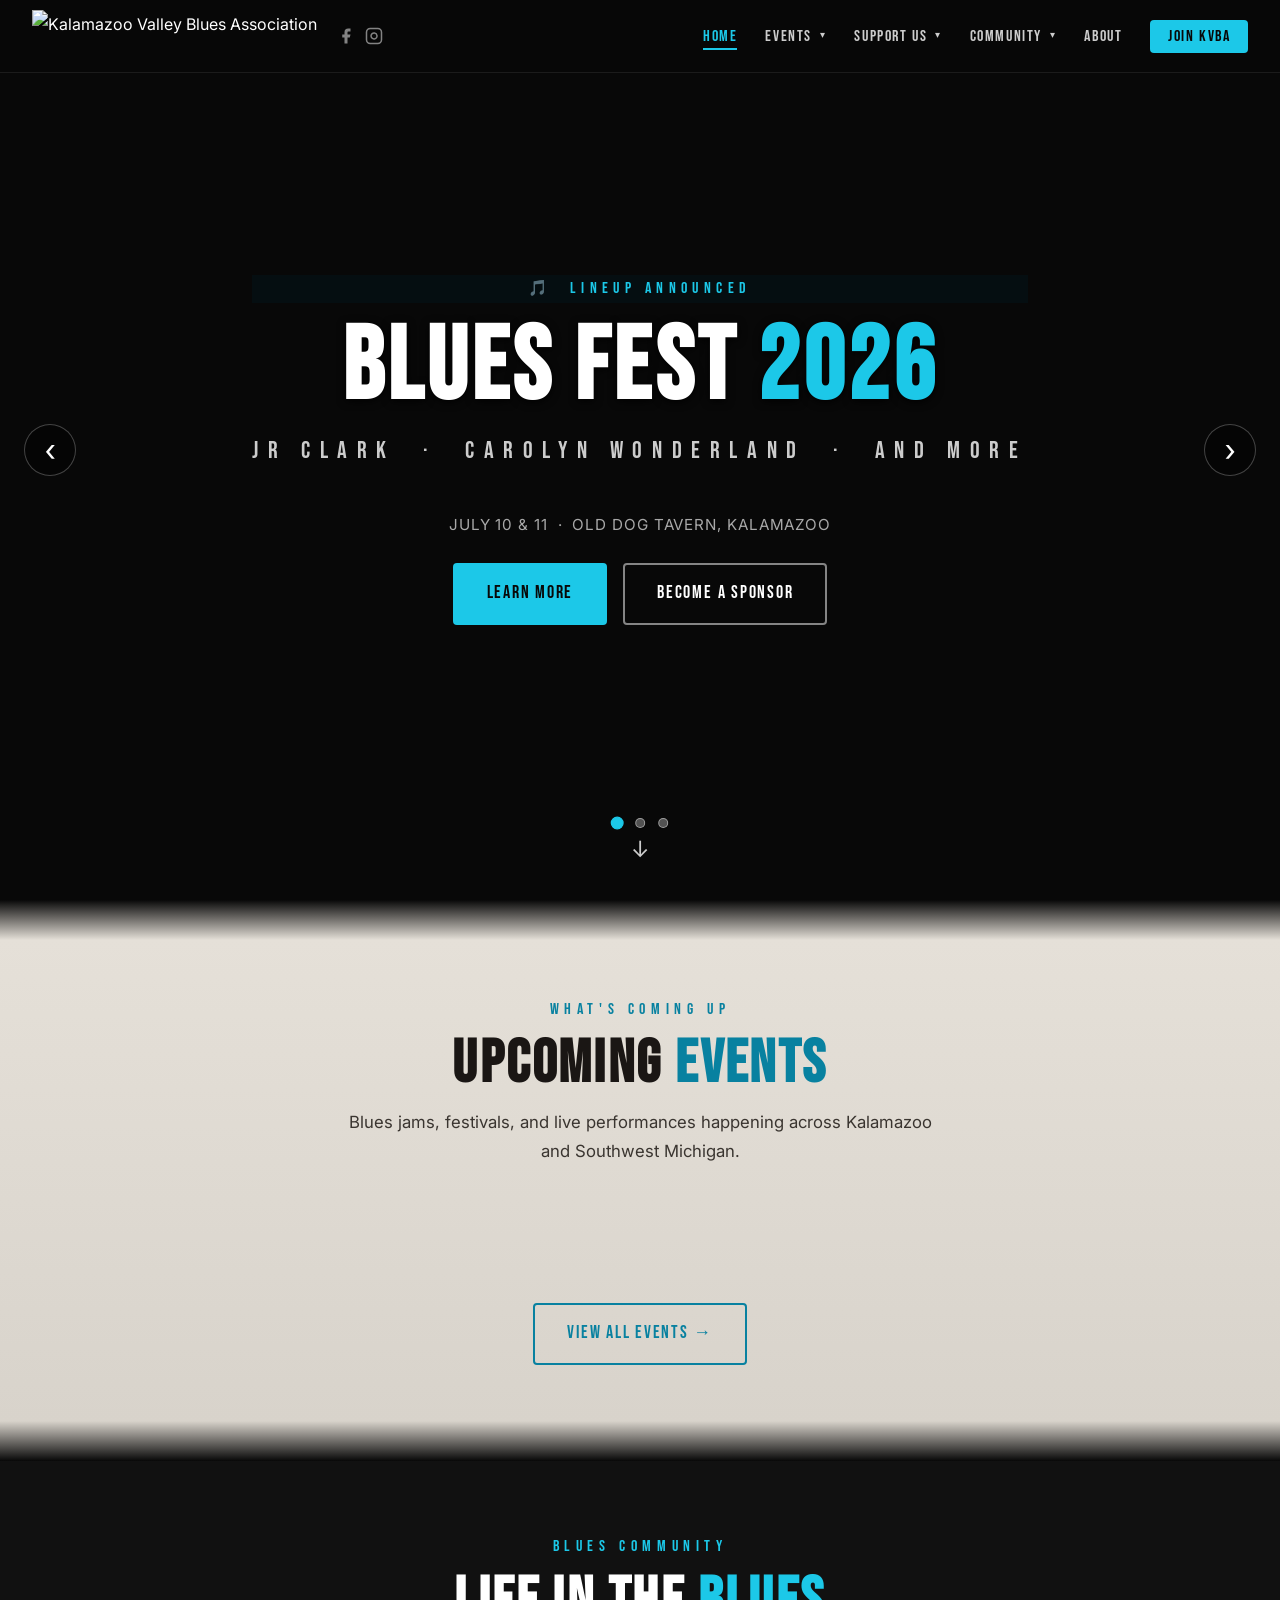
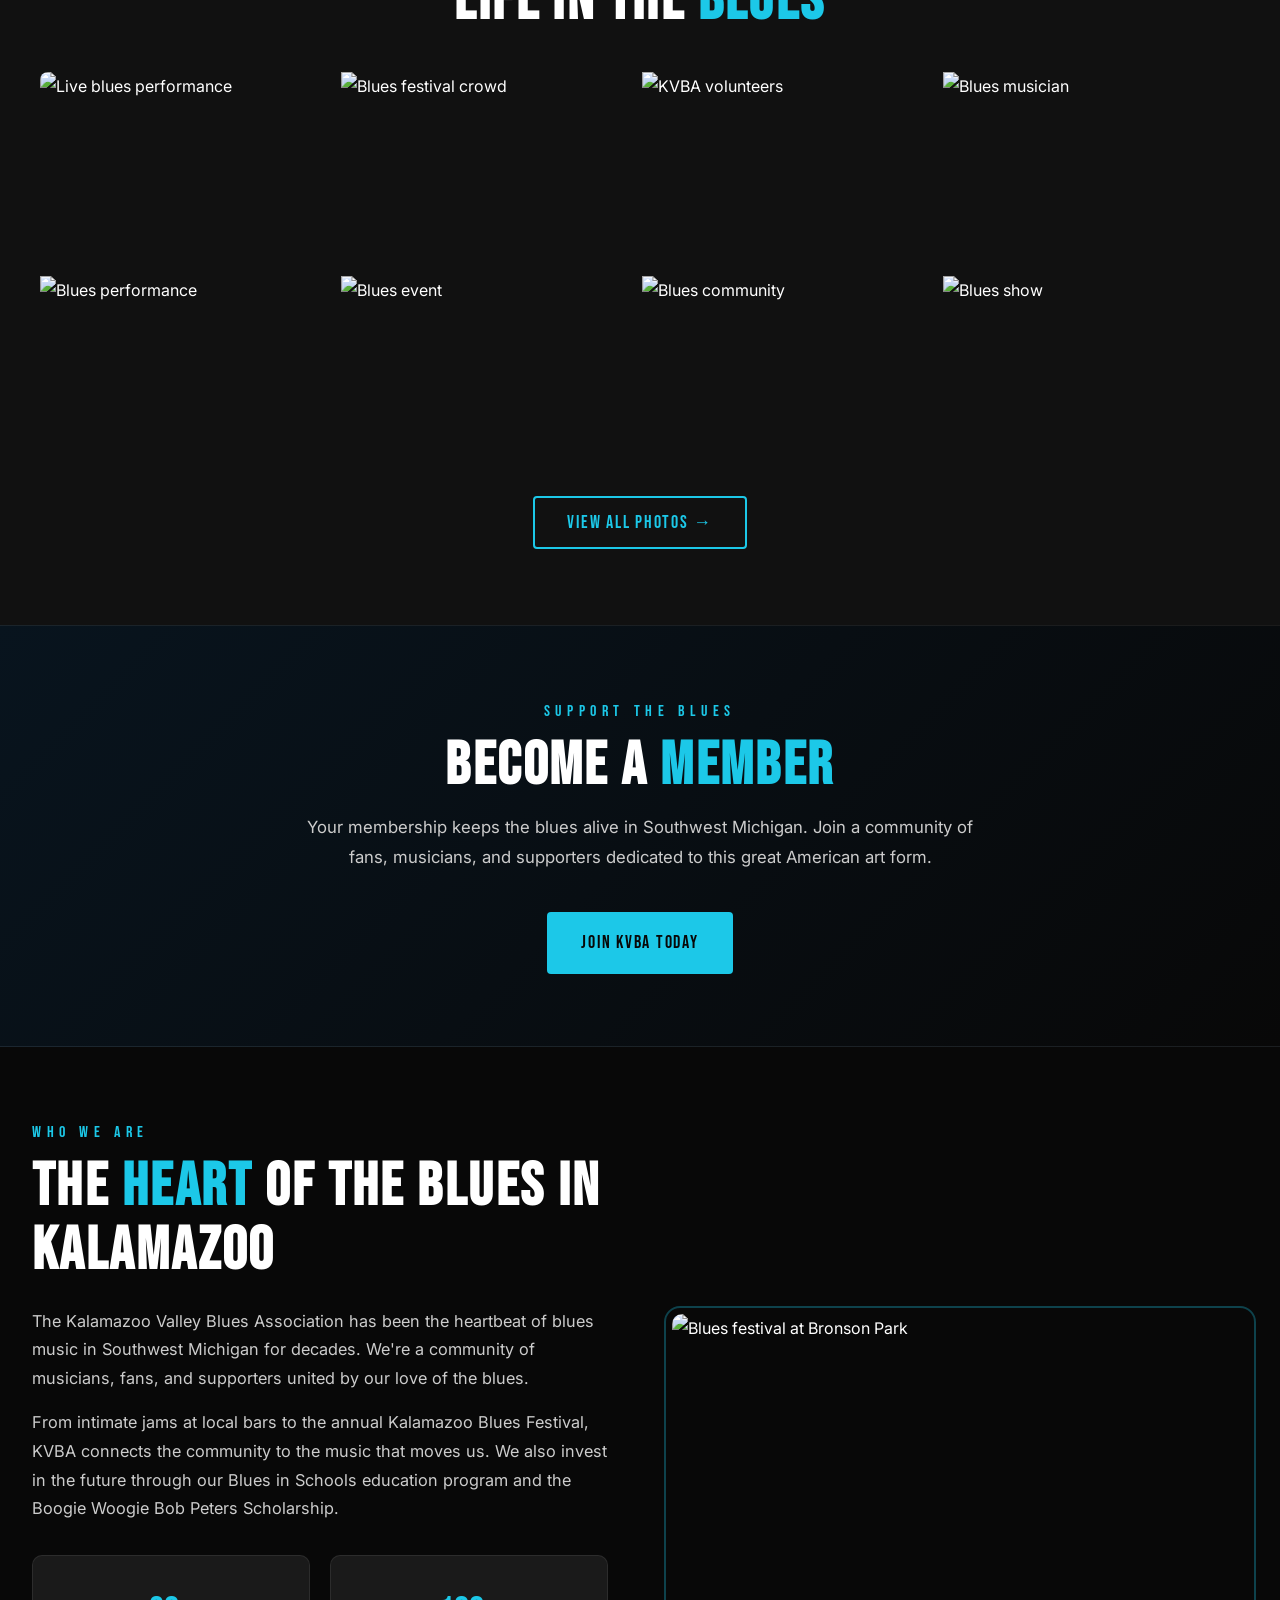
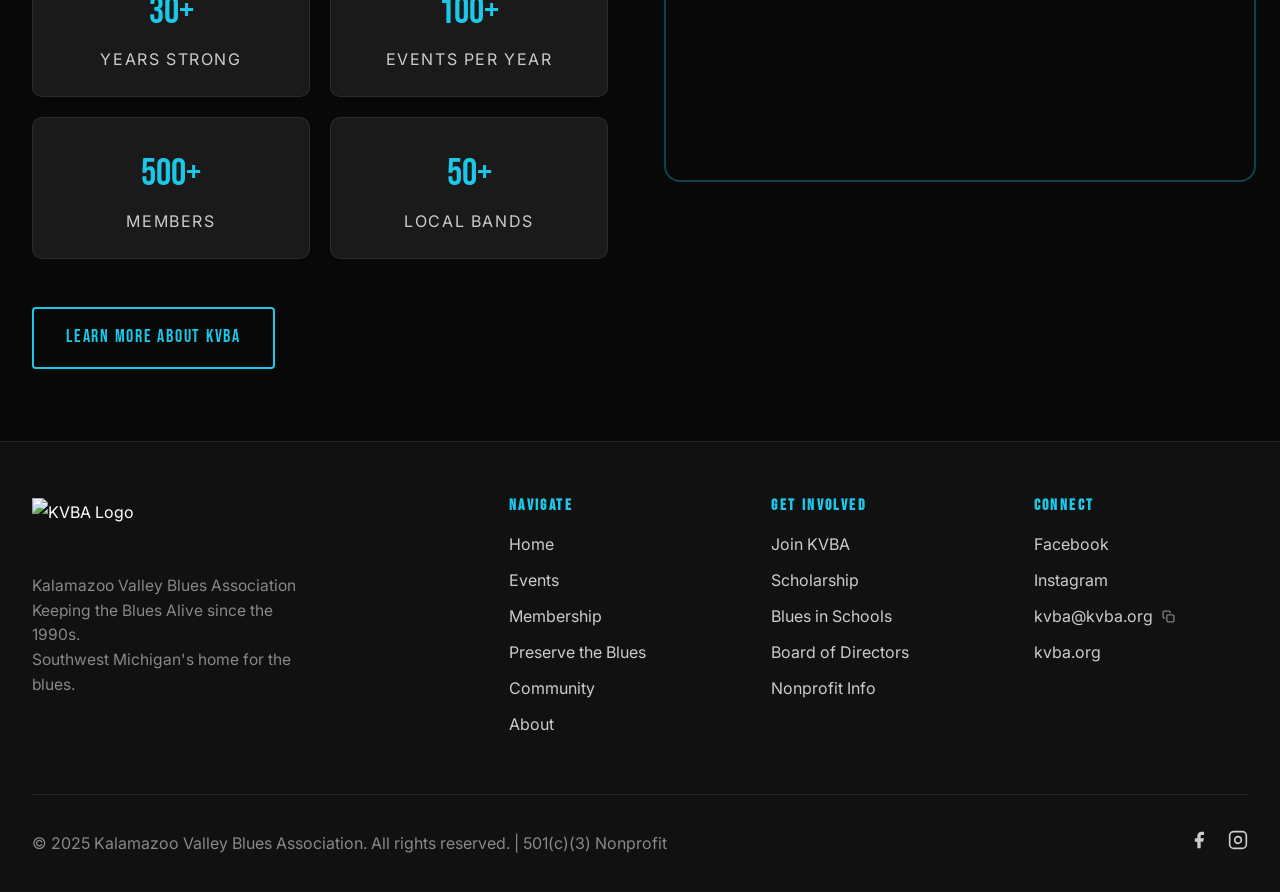
==== commit 903a9ce1: "Move Blues Fest photo gallery from homepage to bluesfest.html - Restored original homepage 'Life in " ====
--- a/index.html
+++ b/index.html
@@ -218,611 +218,60 @@
 <section id="gallery">
   <div class="container">
     <div class="section-header reveal">
-      <span class="section-label">Thank You</span>
-      <h2>Thanks for a <span class="blue">Blazing</span> Blues Fest 2026</h2>
-      <p>Two days of music, sunshine, and community at Old Dog Tavern. JR Clark, Carolyn Wonderland, and all of you made it one for the books &mdash; browse the photos below.</p>
-    </div>
-    <div class="gallery-filters reveal">
-      <button class="filter-btn active" data-filter="all">All Photos</button>
-      <button class="filter-btn" data-filter="bluesfest2026">Blues Fest 2026</button>
-      <button class="filter-btn" data-filter="community">Community</button>
-    </div>
-  </div>
-  <div class="masonry-grid" id="masonryGrid">
-    <div class="gallery-item" data-cat="community">
+      <span class="section-label">Blues Community</span>
+      <h2>Life in the <span class="blue">Blues</span></h2>
+    </div>
+  </div>
+  <div class="gallery-grid">
+    <div class="gallery-item">
       <img src="assets/images/622866035_1333232205512903_3604724497939376705_n.jpg" alt="Live blues performance" loading="lazy" />
       <div class="gallery-overlay"></div>
     </div>
-    <div class="gallery-item" data-cat="community">
+    <div class="gallery-item">
       <img src="assets/images/Messenger_creation_CA2ED29F-C7D2-44B9-A4A9-341E85EB263A.jpeg" alt="Blues festival crowd" loading="lazy" />
       <div class="gallery-overlay"></div>
     </div>
-    <div class="gallery-item" data-cat="community">
+    <div class="gallery-item">
       <img src="assets/images/558158569_1234571758712282_2923290320600374103_n.jpg" alt="KVBA volunteers" loading="lazy" />
       <div class="gallery-overlay"></div>
     </div>
-    <div class="gallery-item" data-cat="community">
+    <div class="gallery-item">
       <img src="assets/images/Messenger_creation_6397FDA3-764A-424F-9161-4D61D6BF4950.jpeg" alt="Blues musician" loading="lazy" />
       <div class="gallery-overlay"></div>
     </div>
-    <div class="gallery-item" data-cat="community">
+    <div class="gallery-item">
       <img src="assets/images/518357501_1176131844556274_4112542686960312458_n.jpg" alt="Blues performance" loading="lazy" />
       <div class="gallery-overlay"></div>
     </div>
-    <div class="gallery-item" data-cat="community">
+    <div class="gallery-item">
       <img src="assets/images/519391449_1176131861222939_837188154339662566_n.jpg" alt="Blues event" loading="lazy" />
       <div class="gallery-overlay"></div>
     </div>
-    <div class="gallery-item" data-cat="community">
+    <div class="gallery-item">
       <img src="assets/images/521945544_1176131881222937_8166789073428146277_n.jpg" alt="Blues community" loading="lazy" />
       <div class="gallery-overlay"></div>
     </div>
-    <div class="gallery-item" data-cat="community">
+    <div class="gallery-item">
       <img src="assets/images/540386653_1210858391083619_7931976593139981460_n.jpg" alt="Blues show" loading="lazy" />
       <div class="gallery-overlay"></div>
     </div>
-    <div class="gallery-item" data-cat="community">
+    <div class="gallery-item">
       <img src="assets/images/558804230_1241107868058671_965261973735089613_n.jpg" alt="Blues musician on stage" loading="lazy" />
       <div class="gallery-overlay"></div>
     </div>
-    <div class="gallery-item" data-cat="community">
+    <div class="gallery-item">
       <img src="assets/images/Messenger_creation_3E051B6E-1FED-45DF-B938-CCC9328BC4F0.jpeg" alt="Blues performance" loading="lazy" />
       <div class="gallery-overlay"></div>
     </div>
-    <div class="gallery-item" data-cat="community">
+    <div class="gallery-item">
       <img src="assets/images/Messenger_creation_4C94798D-7E67-408C-A347-3D10B8976B68.jpeg" alt="Blues artist" loading="lazy" />
       <div class="gallery-overlay"></div>
     </div>
-    <div class="gallery-item" data-cat="community">
+    <div class="gallery-item">
       <img src="assets/images/Messenger_creation_5CD87675-F2B4-4029-9389-1ED178D87CBF.jpeg" alt="Live blues" loading="lazy" />
       <div class="gallery-overlay"></div>
     </div>
-    <div class="gallery-item" data-cat="bluesfest2026" data-full="assets/images/gallery/bluesfest2026/full/bf2026-001.jpg">
-      <img src="assets/images/gallery/bluesfest2026/thumb/bf2026-001.jpg" alt="Blues Fest 2026 photo 1" loading="lazy" />
-      <div class="gallery-overlay"></div>
-    </div>
-    <div class="gallery-item" data-cat="bluesfest2026" data-full="assets/images/gallery/bluesfest2026/full/bf2026-002.jpg">
-      <img src="assets/images/gallery/bluesfest2026/thumb/bf2026-002.jpg" alt="Blues Fest 2026 photo 2" loading="lazy" />
-      <div class="gallery-overlay"></div>
-    </div>
-    <div class="gallery-item" data-cat="bluesfest2026" data-full="assets/images/gallery/bluesfest2026/full/bf2026-003.jpg">
-      <img src="assets/images/gallery/bluesfest2026/thumb/bf2026-003.jpg" alt="Blues Fest 2026 photo 3" loading="lazy" />
-      <div class="gallery-overlay"></div>
-    </div>
-    <div class="gallery-item" data-cat="bluesfest2026" data-full="assets/images/gallery/bluesfest2026/full/bf2026-004.jpg">
-      <img src="assets/images/gallery/bluesfest2026/thumb/bf2026-004.jpg" alt="Blues Fest 2026 photo 4" loading="lazy" />
-      <div class="gallery-overlay"></div>
-    </div>
-    <div class="gallery-item" data-cat="bluesfest2026" data-full="assets/images/gallery/bluesfest2026/full/bf2026-005.jpg">
-      <img src="assets/images/gallery/bluesfest2026/thumb/bf2026-005.jpg" alt="Blues Fest 2026 photo 5" loading="lazy" />
-      <div class="gallery-overlay"></div>
-    </div>
-    <div class="gallery-item" data-cat="bluesfest2026" data-full="assets/images/gallery/bluesfest2026/full/bf2026-006.jpg">
-      <img src="assets/images/gallery/bluesfest2026/thumb/bf2026-006.jpg" alt="Blues Fest 2026 photo 6" loading="lazy" />
-      <div class="gallery-overlay"></div>
-    </div>
-    <div class="gallery-item" data-cat="bluesfest2026" data-full="assets/images/gallery/bluesfest2026/full/bf2026-007.jpg">
-      <img src="assets/images/gallery/bluesfest2026/thumb/bf2026-007.jpg" alt="Blues Fest 2026 photo 7" loading="lazy" />
-      <div class="gallery-overlay"></div>
-    </div>
-    <div class="gallery-item" data-cat="bluesfest2026" data-full="assets/images/gallery/bluesfest2026/full/bf2026-008.jpg">
-      <img src="assets/images/gallery/bluesfest2026/thumb/bf2026-008.jpg" alt="Blues Fest 2026 photo 8" loading="lazy" />
-      <div class="gallery-overlay"></div>
-    </div>
-    <div class="gallery-item" data-cat="bluesfest2026" data-full="assets/images/gallery/bluesfest2026/full/bf2026-009.jpg">
-      <img src="assets/images/gallery/bluesfest2026/thumb/bf2026-009.jpg" alt="Blues Fest 2026 photo 9" loading="lazy" />
-      <div class="gallery-overlay"></div>
-    </div>
-    <div class="gallery-item" data-cat="bluesfest2026" data-full="assets/images/gallery/bluesfest2026/full/bf2026-010.jpg">
-      <img src="assets/images/gallery/bluesfest2026/thumb/bf2026-010.jpg" alt="Blues Fest 2026 photo 10" loading="lazy" />
-      <div class="gallery-overlay"></div>
-    </div>
-    <div class="gallery-item" data-cat="bluesfest2026" data-full="assets/images/gallery/bluesfest2026/full/bf2026-011.jpg">
-      <img src="assets/images/gallery/bluesfest2026/thumb/bf2026-011.jpg" alt="Blues Fest 2026 photo 11" loading="lazy" />
-      <div class="gallery-overlay"></div>
-    </div>
-    <div class="gallery-item" data-cat="bluesfest2026" data-full="assets/images/gallery/bluesfest2026/full/bf2026-012.jpg">
-      <img src="assets/images/gallery/bluesfest2026/thumb/bf2026-012.jpg" alt="Blues Fest 2026 photo 12" loading="lazy" />
-      <div class="gallery-overlay"></div>
-    </div>
-    <div class="gallery-item" data-cat="bluesfest2026" data-full="assets/images/gallery/bluesfest2026/full/bf2026-013.jpg">
-      <img src="assets/images/gallery/bluesfest2026/thumb/bf2026-013.jpg" alt="Blues Fest 2026 photo 13" loading="lazy" />
-      <div class="gallery-overlay"></div>
-    </div>
-    <div class="gallery-item" data-cat="bluesfest2026" data-full="assets/images/gallery/bluesfest2026/full/bf2026-014.jpg">
-      <img src="assets/images/gallery/bluesfest2026/thumb/bf2026-014.jpg" alt="Blues Fest 2026 photo 14" loading="lazy" />
-      <div class="gallery-overlay"></div>
-    </div>
-    <div class="gallery-item" data-cat="bluesfest2026" data-full="assets/images/gallery/bluesfest2026/full/bf2026-015.jpg">
-      <img src="assets/images/gallery/bluesfest2026/thumb/bf2026-015.jpg" alt="Blues Fest 2026 photo 15" loading="lazy" />
-      <div class="gallery-overlay"></div>
-    </div>
-    <div class="gallery-item" data-cat="bluesfest2026" data-full="assets/images/gallery/bluesfest2026/full/bf2026-016.jpg">
-      <img src="assets/images/gallery/bluesfest2026/thumb/bf2026-016.jpg" alt="Blues Fest 2026 photo 16" loading="lazy" />
-      <div class="gallery-overlay"></div>
-    </div>
-    <div class="gallery-item" data-cat="bluesfest2026" data-full="assets/images/gallery/bluesfest2026/full/bf2026-017.jpg">
-      <img src="assets/images/gallery/bluesfest2026/thumb/bf2026-017.jpg" alt="Blues Fest 2026 photo 17" loading="lazy" />
-      <div class="gallery-overlay"></div>
-    </div>
-    <div class="gallery-item" data-cat="bluesfest2026" data-full="assets/images/gallery/bluesfest2026/full/bf2026-018.jpg">
-      <img src="assets/images/gallery/bluesfest2026/thumb/bf2026-018.jpg" alt="Blues Fest 2026 photo 18" loading="lazy" />
-      <div class="gallery-overlay"></div>
-    </div>
-    <div class="gallery-item" data-cat="bluesfest2026" data-full="assets/images/gallery/bluesfest2026/full/bf2026-019.jpg">
-      <img src="assets/images/gallery/bluesfest2026/thumb/bf2026-019.jpg" alt="Blues Fest 2026 photo 19" loading="lazy" />
-      <div class="gallery-overlay"></div>
-    </div>
-    <div class="gallery-item" data-cat="bluesfest2026" data-full="assets/images/gallery/bluesfest2026/full/bf2026-020.jpg">
-      <img src="assets/images/gallery/bluesfest2026/thumb/bf2026-020.jpg" alt="Blues Fest 2026 photo 20" loading="lazy" />
-      <div class="gallery-overlay"></div>
-    </div>
-    <div class="gallery-item" data-cat="bluesfest2026" data-full="assets/images/gallery/bluesfest2026/full/bf2026-021.jpg">
-      <img src="assets/images/gallery/bluesfest2026/thumb/bf2026-021.jpg" alt="Blues Fest 2026 photo 21" loading="lazy" />
-      <div class="gallery-overlay"></div>
-    </div>
-    <div class="gallery-item" data-cat="bluesfest2026" data-full="assets/images/gallery/bluesfest2026/full/bf2026-022.jpg">
-      <img src="assets/images/gallery/bluesfest2026/thumb/bf2026-022.jpg" alt="Blues Fest 2026 photo 22" loading="lazy" />
-      <div class="gallery-overlay"></div>
-    </div>
-    <div class="gallery-item" data-cat="bluesfest2026" data-full="assets/images/gallery/bluesfest2026/full/bf2026-023.jpg">
-      <img src="assets/images/gallery/bluesfest2026/thumb/bf2026-023.jpg" alt="Blues Fest 2026 photo 23" loading="lazy" />
-      <div class="gallery-overlay"></div>
-    </div>
-    <div class="gallery-item" data-cat="bluesfest2026" data-full="assets/images/gallery/bluesfest2026/full/bf2026-024.jpg">
-      <img src="assets/images/gallery/bluesfest2026/thumb/bf2026-024.jpg" alt="Blues Fest 2026 photo 24" loading="lazy" />
-      <div class="gallery-overlay"></div>
-    </div>
-    <div class="gallery-item" data-cat="bluesfest2026" data-full="assets/images/gallery/bluesfest2026/full/bf2026-025.jpg">
-      <img src="assets/images/gallery/bluesfest2026/thumb/bf2026-025.jpg" alt="Blues Fest 2026 photo 25" loading="lazy" />
-      <div class="gallery-overlay"></div>
-    </div>
-    <div class="gallery-item" data-cat="bluesfest2026" data-full="assets/images/gallery/bluesfest2026/full/bf2026-026.jpg">
-      <img src="assets/images/gallery/bluesfest2026/thumb/bf2026-026.jpg" alt="Blues Fest 2026 photo 26" loading="lazy" />
-      <div class="gallery-overlay"></div>
-    </div>
-    <div class="gallery-item" data-cat="bluesfest2026" data-full="assets/images/gallery/bluesfest2026/full/bf2026-027.jpg">
-      <img src="assets/images/gallery/bluesfest2026/thumb/bf2026-027.jpg" alt="Blues Fest 2026 photo 27" loading="lazy" />
-      <div class="gallery-overlay"></div>
-    </div>
-    <div class="gallery-item" data-cat="bluesfest2026" data-full="assets/images/gallery/bluesfest2026/full/bf2026-028.jpg">
-      <img src="assets/images/gallery/bluesfest2026/thumb/bf2026-028.jpg" alt="Blues Fest 2026 photo 28" loading="lazy" />
-      <div class="gallery-overlay"></div>
-    </div>
-    <div class="gallery-item" data-cat="bluesfest2026" data-full="assets/images/gallery/bluesfest2026/full/bf2026-029.jpg">
-      <img src="assets/images/gallery/bluesfest2026/thumb/bf2026-029.jpg" alt="Blues Fest 2026 photo 29" loading="lazy" />
-      <div class="gallery-overlay"></div>
-    </div>
-    <div class="gallery-item" data-cat="bluesfest2026" data-full="assets/images/gallery/bluesfest2026/full/bf2026-030.jpg">
-      <img src="assets/images/gallery/bluesfest2026/thumb/bf2026-030.jpg" alt="Blues Fest 2026 photo 30" loading="lazy" />
-      <div class="gallery-overlay"></div>
-    </div>
-    <div class="gallery-item" data-cat="bluesfest2026" data-full="assets/images/gallery/bluesfest2026/full/bf2026-031.jpg">
-      <img src="assets/images/gallery/bluesfest2026/thumb/bf2026-031.jpg" alt="Blues Fest 2026 photo 31" loading="lazy" />
-      <div class="gallery-overlay"></div>
-    </div>
-    <div class="gallery-item" data-cat="bluesfest2026" data-full="assets/images/gallery/bluesfest2026/full/bf2026-032.jpg">
-      <img src="assets/images/gallery/bluesfest2026/thumb/bf2026-032.jpg" alt="Blues Fest 2026 photo 32" loading="lazy" />
-      <div class="gallery-overlay"></div>
-    </div>
-    <div class="gallery-item" data-cat="bluesfest2026" data-full="assets/images/gallery/bluesfest2026/full/bf2026-033.jpg">
-      <img src="assets/images/gallery/bluesfest2026/thumb/bf2026-033.jpg" alt="Blues Fest 2026 photo 33" loading="lazy" />
-      <div class="gallery-overlay"></div>
-    </div>
-    <div class="gallery-item" data-cat="bluesfest2026" data-full="assets/images/gallery/bluesfest2026/full/bf2026-034.jpg">
-      <img src="assets/images/gallery/bluesfest2026/thumb/bf2026-034.jpg" alt="Blues Fest 2026 photo 34" loading="lazy" />
-      <div class="gallery-overlay"></div>
-    </div>
-    <div class="gallery-item" data-cat="bluesfest2026" data-full="assets/images/gallery/bluesfest2026/full/bf2026-035.jpg">
-      <img src="assets/images/gallery/bluesfest2026/thumb/bf2026-035.jpg" alt="Blues Fest 2026 photo 35" loading="lazy" />
-      <div class="gallery-overlay"></div>
-    </div>
-    <div class="gallery-item" data-cat="bluesfest2026" data-full="assets/images/gallery/bluesfest2026/full/bf2026-036.jpg">
-      <img src="assets/images/gallery/bluesfest2026/thumb/bf2026-036.jpg" alt="Blues Fest 2026 photo 36" loading="lazy" />
-      <div class="gallery-overlay"></div>
-    </div>
-    <div class="gallery-item" data-cat="bluesfest2026" data-full="assets/images/gallery/bluesfest2026/full/bf2026-037.jpg">
-      <img src="assets/images/gallery/bluesfest2026/thumb/bf2026-037.jpg" alt="Blues Fest 2026 photo 37" loading="lazy" />
-      <div class="gallery-overlay"></div>
-    </div>
-    <div class="gallery-item" data-cat="bluesfest2026" data-full="assets/images/gallery/bluesfest2026/full/bf2026-038.jpg">
-      <img src="assets/images/gallery/bluesfest2026/thumb/bf2026-038.jpg" alt="Blues Fest 2026 photo 38" loading="lazy" />
-      <div class="gallery-overlay"></div>
-    </div>
-    <div class="gallery-item" data-cat="bluesfest2026" data-full="assets/images/gallery/bluesfest2026/full/bf2026-039.jpg">
-      <img src="assets/images/gallery/bluesfest2026/thumb/bf2026-039.jpg" alt="Blues Fest 2026 photo 39" loading="lazy" />
-      <div class="gallery-overlay"></div>
-    </div>
-    <div class="gallery-item" data-cat="bluesfest2026" data-full="assets/images/gallery/bluesfest2026/full/bf2026-040.jpg">
-      <img src="assets/images/gallery/bluesfest2026/thumb/bf2026-040.jpg" alt="Blues Fest 2026 photo 40" loading="lazy" />
-      <div class="gallery-overlay"></div>
-    </div>
-    <div class="gallery-item" data-cat="bluesfest2026" data-full="assets/images/gallery/bluesfest2026/full/bf2026-041.jpg">
-      <img src="assets/images/gallery/bluesfest2026/thumb/bf2026-041.jpg" alt="Blues Fest 2026 photo 41" loading="lazy" />
-      <div class="gallery-overlay"></div>
-    </div>
-    <div class="gallery-item" data-cat="bluesfest2026" data-full="assets/images/gallery/bluesfest2026/full/bf2026-042.jpg">
-      <img src="assets/images/gallery/bluesfest2026/thumb/bf2026-042.jpg" alt="Blues Fest 2026 photo 42" loading="lazy" />
-      <div class="gallery-overlay"></div>
-    </div>
-    <div class="gallery-item" data-cat="bluesfest2026" data-full="assets/images/gallery/bluesfest2026/full/bf2026-043.jpg">
-      <img src="assets/images/gallery/bluesfest2026/thumb/bf2026-043.jpg" alt="Blues Fest 2026 photo 43" loading="lazy" />
-      <div class="gallery-overlay"></div>
-    </div>
-    <div class="gallery-item" data-cat="bluesfest2026" data-full="assets/images/gallery/bluesfest2026/full/bf2026-044.jpg">
-      <img src="assets/images/gallery/bluesfest2026/thumb/bf2026-044.jpg" alt="Blues Fest 2026 photo 44" loading="lazy" />
-      <div class="gallery-overlay"></div>
-    </div>
-    <div class="gallery-item" data-cat="bluesfest2026" data-full="assets/images/gallery/bluesfest2026/full/bf2026-045.jpg">
-      <img src="assets/images/gallery/bluesfest2026/thumb/bf2026-045.jpg" alt="Blues Fest 2026 photo 45" loading="lazy" />
-      <div class="gallery-overlay"></div>
-    </div>
-    <div class="gallery-item" data-cat="bluesfest2026" data-full="assets/images/gallery/bluesfest2026/full/bf2026-046.jpg">
-      <img src="assets/images/gallery/bluesfest2026/thumb/bf2026-046.jpg" alt="Blues Fest 2026 photo 46" loading="lazy" />
-      <div class="gallery-overlay"></div>
-    </div>
-    <div class="gallery-item" data-cat="bluesfest2026" data-full="assets/images/gallery/bluesfest2026/full/bf2026-047.jpg">
-      <img src="assets/images/gallery/bluesfest2026/thumb/bf2026-047.jpg" alt="Blues Fest 2026 photo 47" loading="lazy" />
-      <div class="gallery-overlay"></div>
-    </div>
-    <div class="gallery-item" data-cat="bluesfest2026" data-full="assets/images/gallery/bluesfest2026/full/bf2026-048.jpg">
-      <img src="assets/images/gallery/bluesfest2026/thumb/bf2026-048.jpg" alt="Blues Fest 2026 photo 48" loading="lazy" />
-      <div class="gallery-overlay"></div>
-    </div>
-    <div class="gallery-item" data-cat="bluesfest2026" data-full="assets/images/gallery/bluesfest2026/full/bf2026-049.jpg">
-      <img src="assets/images/gallery/bluesfest2026/thumb/bf2026-049.jpg" alt="Blues Fest 2026 photo 49" loading="lazy" />
-      <div class="gallery-overlay"></div>
-    </div>
-    <div class="gallery-item" data-cat="bluesfest2026" data-full="assets/images/gallery/bluesfest2026/full/bf2026-050.jpg">
-      <img src="assets/images/gallery/bluesfest2026/thumb/bf2026-050.jpg" alt="Blues Fest 2026 photo 50" loading="lazy" />
-      <div class="gallery-overlay"></div>
-    </div>
-    <div class="gallery-item" data-cat="bluesfest2026" data-full="assets/images/gallery/bluesfest2026/full/bf2026-051.jpg">
-      <img src="assets/images/gallery/bluesfest2026/thumb/bf2026-051.jpg" alt="Blues Fest 2026 photo 51" loading="lazy" />
-      <div class="gallery-overlay"></div>
-    </div>
-    <div class="gallery-item" data-cat="bluesfest2026" data-full="assets/images/gallery/bluesfest2026/full/bf2026-052.jpg">
-      <img src="assets/images/gallery/bluesfest2026/thumb/bf2026-052.jpg" alt="Blues Fest 2026 photo 52" loading="lazy" />
-      <div class="gallery-overlay"></div>
-    </div>
-    <div class="gallery-item" data-cat="bluesfest2026" data-full="assets/images/gallery/bluesfest2026/full/bf2026-053.jpg">
-      <img src="assets/images/gallery/bluesfest2026/thumb/bf2026-053.jpg" alt="Blues Fest 2026 photo 53" loading="lazy" />
-      <div class="gallery-overlay"></div>
-    </div>
-    <div class="gallery-item" data-cat="bluesfest2026" data-full="assets/images/gallery/bluesfest2026/full/bf2026-054.jpg">
-      <img src="assets/images/gallery/bluesfest2026/thumb/bf2026-054.jpg" alt="Blues Fest 2026 photo 54" loading="lazy" />
-      <div class="gallery-overlay"></div>
-    </div>
-    <div class="gallery-item" data-cat="bluesfest2026" data-full="assets/images/gallery/bluesfest2026/full/bf2026-055.jpg">
-      <img src="assets/images/gallery/bluesfest2026/thumb/bf2026-055.jpg" alt="Blues Fest 2026 photo 55" loading="lazy" />
-      <div class="gallery-overlay"></div>
-    </div>
-    <div class="gallery-item" data-cat="bluesfest2026" data-full="assets/images/gallery/bluesfest2026/full/bf2026-056.jpg">
-      <img src="assets/images/gallery/bluesfest2026/thumb/bf2026-056.jpg" alt="Blues Fest 2026 photo 56" loading="lazy" />
-      <div class="gallery-overlay"></div>
-    </div>
-    <div class="gallery-item" data-cat="bluesfest2026" data-full="assets/images/gallery/bluesfest2026/full/bf2026-057.jpg">
-      <img src="assets/images/gallery/bluesfest2026/thumb/bf2026-057.jpg" alt="Blues Fest 2026 photo 57" loading="lazy" />
-      <div class="gallery-overlay"></div>
-    </div>
-    <div class="gallery-item" data-cat="bluesfest2026" data-full="assets/images/gallery/bluesfest2026/full/bf2026-058.jpg">
-      <img src="assets/images/gallery/bluesfest2026/thumb/bf2026-058.jpg" alt="Blues Fest 2026 photo 58" loading="lazy" />
-      <div class="gallery-overlay"></div>
-    </div>
-    <div class="gallery-item" data-cat="bluesfest2026" data-full="assets/images/gallery/bluesfest2026/full/bf2026-059.jpg">
-      <img src="assets/images/gallery/bluesfest2026/thumb/bf2026-059.jpg" alt="Blues Fest 2026 photo 59" loading="lazy" />
-      <div class="gallery-overlay"></div>
-    </div>
-    <div class="gallery-item" data-cat="bluesfest2026" data-full="assets/images/gallery/bluesfest2026/full/bf2026-060.jpg">
-      <img src="assets/images/gallery/bluesfest2026/thumb/bf2026-060.jpg" alt="Blues Fest 2026 photo 60" loading="lazy" />
-      <div class="gallery-overlay"></div>
-    </div>
-    <div class="gallery-item" data-cat="bluesfest2026" data-full="assets/images/gallery/bluesfest2026/full/bf2026-061.jpg">
-      <img src="assets/images/gallery/bluesfest2026/thumb/bf2026-061.jpg" alt="Blues Fest 2026 photo 61" loading="lazy" />
-      <div class="gallery-overlay"></div>
-    </div>
-    <div class="gallery-item" data-cat="bluesfest2026" data-full="assets/images/gallery/bluesfest2026/full/bf2026-062.jpg">
-      <img src="assets/images/gallery/bluesfest2026/thumb/bf2026-062.jpg" alt="Blues Fest 2026 photo 62" loading="lazy" />
-      <div class="gallery-overlay"></div>
-    </div>
-    <div class="gallery-item" data-cat="bluesfest2026" data-full="assets/images/gallery/bluesfest2026/full/bf2026-063.jpg">
-      <img src="assets/images/gallery/bluesfest2026/thumb/bf2026-063.jpg" alt="Blues Fest 2026 photo 63" loading="lazy" />
-      <div class="gallery-overlay"></div>
-    </div>
-    <div class="gallery-item" data-cat="bluesfest2026" data-full="assets/images/gallery/bluesfest2026/full/bf2026-064.jpg">
-      <img src="assets/images/gallery/bluesfest2026/thumb/bf2026-064.jpg" alt="Blues Fest 2026 photo 64" loading="lazy" />
-      <div class="gallery-overlay"></div>
-    </div>
-    <div class="gallery-item" data-cat="bluesfest2026" data-full="assets/images/gallery/bluesfest2026/full/bf2026-065.jpg">
-      <img src="assets/images/gallery/bluesfest2026/thumb/bf2026-065.jpg" alt="Blues Fest 2026 photo 65" loading="lazy" />
-      <div class="gallery-overlay"></div>
-    </div>
-    <div class="gallery-item" data-cat="bluesfest2026" data-full="assets/images/gallery/bluesfest2026/full/bf2026-066.jpg">
-      <img src="assets/images/gallery/bluesfest2026/thumb/bf2026-066.jpg" alt="Blues Fest 2026 photo 66" loading="lazy" />
-      <div class="gallery-overlay"></div>
-    </div>
-    <div class="gallery-item" data-cat="bluesfest2026" data-full="assets/images/gallery/bluesfest2026/full/bf2026-067.jpg">
-      <img src="assets/images/gallery/bluesfest2026/thumb/bf2026-067.jpg" alt="Blues Fest 2026 photo 67" loading="lazy" />
-      <div class="gallery-overlay"></div>
-    </div>
-    <div class="gallery-item" data-cat="bluesfest2026" data-full="assets/images/gallery/bluesfest2026/full/bf2026-068.jpg">
-      <img src="assets/images/gallery/bluesfest2026/thumb/bf2026-068.jpg" alt="Blues Fest 2026 photo 68" loading="lazy" />
-      <div class="gallery-overlay"></div>
-    </div>
-    <div class="gallery-item" data-cat="bluesfest2026" data-full="assets/images/gallery/bluesfest2026/full/bf2026-069.jpg">
-      <img src="assets/images/gallery/bluesfest2026/thumb/bf2026-069.jpg" alt="Blues Fest 2026 photo 69" loading="lazy" />
-      <div class="gallery-overlay"></div>
-    </div>
-    <div class="gallery-item" data-cat="bluesfest2026" data-full="assets/images/gallery/bluesfest2026/full/bf2026-070.jpg">
-      <img src="assets/images/gallery/bluesfest2026/thumb/bf2026-070.jpg" alt="Blues Fest 2026 photo 70" loading="lazy" />
-      <div class="gallery-overlay"></div>
-    </div>
-    <div class="gallery-item" data-cat="bluesfest2026" data-full="assets/images/gallery/bluesfest2026/full/bf2026-071.jpg">
-      <img src="assets/images/gallery/bluesfest2026/thumb/bf2026-071.jpg" alt="Blues Fest 2026 photo 71" loading="lazy" />
-      <div class="gallery-overlay"></div>
-    </div>
-    <div class="gallery-item" data-cat="bluesfest2026" data-full="assets/images/gallery/bluesfest2026/full/bf2026-072.jpg">
-      <img src="assets/images/gallery/bluesfest2026/thumb/bf2026-072.jpg" alt="Blues Fest 2026 photo 72" loading="lazy" />
-      <div class="gallery-overlay"></div>
-    </div>
-    <div class="gallery-item" data-cat="bluesfest2026" data-full="assets/images/gallery/bluesfest2026/full/bf2026-073.jpg">
-      <img src="assets/images/gallery/bluesfest2026/thumb/bf2026-073.jpg" alt="Blues Fest 2026 photo 73" loading="lazy" />
-      <div class="gallery-overlay"></div>
-    </div>
-    <div class="gallery-item" data-cat="bluesfest2026" data-full="assets/images/gallery/bluesfest2026/full/bf2026-074.jpg">
-      <img src="assets/images/gallery/bluesfest2026/thumb/bf2026-074.jpg" alt="Blues Fest 2026 photo 74" loading="lazy" />
-      <div class="gallery-overlay"></div>
-    </div>
-    <div class="gallery-item" data-cat="bluesfest2026" data-full="assets/images/gallery/bluesfest2026/full/bf2026-075.jpg">
-      <img src="assets/images/gallery/bluesfest2026/thumb/bf2026-075.jpg" alt="Blues Fest 2026 photo 75" loading="lazy" />
-      <div class="gallery-overlay"></div>
-    </div>
-    <div class="gallery-item" data-cat="bluesfest2026" data-full="assets/images/gallery/bluesfest2026/full/bf2026-076.jpg">
-      <img src="assets/images/gallery/bluesfest2026/thumb/bf2026-076.jpg" alt="Blues Fest 2026 photo 76" loading="lazy" />
-      <div class="gallery-overlay"></div>
-    </div>
-    <div class="gallery-item" data-cat="bluesfest2026" data-full="assets/images/gallery/bluesfest2026/full/bf2026-077.jpg">
-      <img src="assets/images/gallery/bluesfest2026/thumb/bf2026-077.jpg" alt="Blues Fest 2026 photo 77" loading="lazy" />
-      <div class="gallery-overlay"></div>
-    </div>
-    <div class="gallery-item" data-cat="bluesfest2026" data-full="assets/images/gallery/bluesfest2026/full/bf2026-078.jpg">
-      <img src="assets/images/gallery/bluesfest2026/thumb/bf2026-078.jpg" alt="Blues Fest 2026 photo 78" loading="lazy" />
-      <div class="gallery-overlay"></div>
-    </div>
-    <div class="gallery-item" data-cat="bluesfest2026" data-full="assets/images/gallery/bluesfest2026/full/bf2026-079.jpg">
-      <img src="assets/images/gallery/bluesfest2026/thumb/bf2026-079.jpg" alt="Blues Fest 2026 photo 79" loading="lazy" />
-      <div class="gallery-overlay"></div>
-    </div>
-    <div class="gallery-item" data-cat="bluesfest2026" data-full="assets/images/gallery/bluesfest2026/full/bf2026-080.jpg">
-      <img src="assets/images/gallery/bluesfest2026/thumb/bf2026-080.jpg" alt="Blues Fest 2026 photo 80" loading="lazy" />
-      <div class="gallery-overlay"></div>
-    </div>
-    <div class="gallery-item" data-cat="bluesfest2026" data-full="assets/images/gallery/bluesfest2026/full/bf2026-081.jpg">
-      <img src="assets/images/gallery/bluesfest2026/thumb/bf2026-081.jpg" alt="Blues Fest 2026 photo 81" loading="lazy" />
-      <div class="gallery-overlay"></div>
-    </div>
-    <div class="gallery-item" data-cat="bluesfest2026" data-full="assets/images/gallery/bluesfest2026/full/bf2026-082.jpg">
-      <img src="assets/images/gallery/bluesfest2026/thumb/bf2026-082.jpg" alt="Blues Fest 2026 photo 82" loading="lazy" />
-      <div class="gallery-overlay"></div>
-    </div>
-    <div class="gallery-item" data-cat="bluesfest2026" data-full="assets/images/gallery/bluesfest2026/full/bf2026-083.jpg">
-      <img src="assets/images/gallery/bluesfest2026/thumb/bf2026-083.jpg" alt="Blues Fest 2026 photo 83" loading="lazy" />
-      <div class="gallery-overlay"></div>
-    </div>
-    <div class="gallery-item" data-cat="bluesfest2026" data-full="assets/images/gallery/bluesfest2026/full/bf2026-084.jpg">
-      <img src="assets/images/gallery/bluesfest2026/thumb/bf2026-084.jpg" alt="Blues Fest 2026 photo 84" loading="lazy" />
-      <div class="gallery-overlay"></div>
-    </div>
-    <div class="gallery-item" data-cat="bluesfest2026" data-full="assets/images/gallery/bluesfest2026/full/bf2026-085.jpg">
-      <img src="assets/images/gallery/bluesfest2026/thumb/bf2026-085.jpg" alt="Blues Fest 2026 photo 85" loading="lazy" />
-      <div class="gallery-overlay"></div>
-    </div>
-    <div class="gallery-item" data-cat="bluesfest2026" data-full="assets/images/gallery/bluesfest2026/full/bf2026-086.jpg">
-      <img src="assets/images/gallery/bluesfest2026/thumb/bf2026-086.jpg" alt="Blues Fest 2026 photo 86" loading="lazy" />
-      <div class="gallery-overlay"></div>
-    </div>
-    <div class="gallery-item" data-cat="bluesfest2026" data-full="assets/images/gallery/bluesfest2026/full/bf2026-087.jpg">
-      <img src="assets/images/gallery/bluesfest2026/thumb/bf2026-087.jpg" alt="Blues Fest 2026 photo 87" loading="lazy" />
-      <div class="gallery-overlay"></div>
-    </div>
-    <div class="gallery-item" data-cat="bluesfest2026" data-full="assets/images/gallery/bluesfest2026/full/bf2026-088.jpg">
-      <img src="assets/images/gallery/bluesfest2026/thumb/bf2026-088.jpg" alt="Blues Fest 2026 photo 88" loading="lazy" />
-      <div class="gallery-overlay"></div>
-    </div>
-    <div class="gallery-item" data-cat="bluesfest2026" data-full="assets/images/gallery/bluesfest2026/full/bf2026-089.jpg">
-      <img src="assets/images/gallery/bluesfest2026/thumb/bf2026-089.jpg" alt="Blues Fest 2026 photo 89" loading="lazy" />
-      <div class="gallery-overlay"></div>
-    </div>
-    <div class="gallery-item" data-cat="bluesfest2026" data-full="assets/images/gallery/bluesfest2026/full/bf2026-090.jpg">
-      <img src="assets/images/gallery/bluesfest2026/thumb/bf2026-090.jpg" alt="Blues Fest 2026 photo 90" loading="lazy" />
-      <div class="gallery-overlay"></div>
-    </div>
-    <div class="gallery-item" data-cat="bluesfest2026" data-full="assets/images/gallery/bluesfest2026/full/bf2026-091.jpg">
-      <img src="assets/images/gallery/bluesfest2026/thumb/bf2026-091.jpg" alt="Blues Fest 2026 photo 91" loading="lazy" />
-      <div class="gallery-overlay"></div>
-    </div>
-    <div class="gallery-item" data-cat="bluesfest2026" data-full="assets/images/gallery/bluesfest2026/full/bf2026-092.jpg">
-      <img src="assets/images/gallery/bluesfest2026/thumb/bf2026-092.jpg" alt="Blues Fest 2026 photo 92" loading="lazy" />
-      <div class="gallery-overlay"></div>
-    </div>
-    <div class="gallery-item" data-cat="bluesfest2026" data-full="assets/images/gallery/bluesfest2026/full/bf2026-093.jpg">
-      <img src="assets/images/gallery/bluesfest2026/thumb/bf2026-093.jpg" alt="Blues Fest 2026 photo 93" loading="lazy" />
-      <div class="gallery-overlay"></div>
-    </div>
-    <div class="gallery-item" data-cat="bluesfest2026" data-full="assets/images/gallery/bluesfest2026/full/bf2026-094.jpg">
-      <img src="assets/images/gallery/bluesfest2026/thumb/bf2026-094.jpg" alt="Blues Fest 2026 photo 94" loading="lazy" />
-      <div class="gallery-overlay"></div>
-    </div>
-    <div class="gallery-item" data-cat="bluesfest2026" data-full="assets/images/gallery/bluesfest2026/full/bf2026-095.jpg">
-      <img src="assets/images/gallery/bluesfest2026/thumb/bf2026-095.jpg" alt="Blues Fest 2026 photo 95" loading="lazy" />
-      <div class="gallery-overlay"></div>
-    </div>
-    <div class="gallery-item" data-cat="bluesfest2026" data-full="assets/images/gallery/bluesfest2026/full/bf2026-096.jpg">
-      <img src="assets/images/gallery/bluesfest2026/thumb/bf2026-096.jpg" alt="Blues Fest 2026 photo 96" loading="lazy" />
-      <div class="gallery-overlay"></div>
-    </div>
-    <div class="gallery-item" data-cat="bluesfest2026" data-full="assets/images/gallery/bluesfest2026/full/bf2026-097.jpg">
-      <img src="assets/images/gallery/bluesfest2026/thumb/bf2026-097.jpg" alt="Blues Fest 2026 photo 97" loading="lazy" />
-      <div class="gallery-overlay"></div>
-    </div>
-    <div class="gallery-item" data-cat="bluesfest2026" data-full="assets/images/gallery/bluesfest2026/full/bf2026-098.jpg">
-      <img src="assets/images/gallery/bluesfest2026/thumb/bf2026-098.jpg" alt="Blues Fest 2026 photo 98" loading="lazy" />
-      <div class="gallery-overlay"></div>
-    </div>
-    <div class="gallery-item" data-cat="bluesfest2026" data-full="assets/images/gallery/bluesfest2026/full/bf2026-099.jpg">
-      <img src="assets/images/gallery/bluesfest2026/thumb/bf2026-099.jpg" alt="Blues Fest 2026 photo 99" loading="lazy" />
-      <div class="gallery-overlay"></div>
-    </div>
-    <div class="gallery-item" data-cat="bluesfest2026" data-full="assets/images/gallery/bluesfest2026/full/bf2026-100.jpg">
-      <img src="assets/images/gallery/bluesfest2026/thumb/bf2026-100.jpg" alt="Blues Fest 2026 photo 100" loading="lazy" />
-      <div class="gallery-overlay"></div>
-    </div>
-    <div class="gallery-item" data-cat="bluesfest2026" data-full="assets/images/gallery/bluesfest2026/full/bf2026-101.jpg">
-      <img src="assets/images/gallery/bluesfest2026/thumb/bf2026-101.jpg" alt="Blues Fest 2026 photo 101" loading="lazy" />
-      <div class="gallery-overlay"></div>
-    </div>
-    <div class="gallery-item" data-cat="bluesfest2026" data-full="assets/images/gallery/bluesfest2026/full/bf2026-102.jpg">
-      <img src="assets/images/gallery/bluesfest2026/thumb/bf2026-102.jpg" alt="Blues Fest 2026 photo 102" loading="lazy" />
-      <div class="gallery-overlay"></div>
-    </div>
-    <div class="gallery-item" data-cat="bluesfest2026" data-full="assets/images/gallery/bluesfest2026/full/bf2026-103.jpg">
-      <img src="assets/images/gallery/bluesfest2026/thumb/bf2026-103.jpg" alt="Blues Fest 2026 photo 103" loading="lazy" />
-      <div class="gallery-overlay"></div>
-    </div>
-    <div class="gallery-item" data-cat="bluesfest2026" data-full="assets/images/gallery/bluesfest2026/full/bf2026-104.jpg">
-      <img src="assets/images/gallery/bluesfest2026/thumb/bf2026-104.jpg" alt="Blues Fest 2026 photo 104" loading="lazy" />
-      <div class="gallery-overlay"></div>
-    </div>
-    <div class="gallery-item" data-cat="bluesfest2026" data-full="assets/images/gallery/bluesfest2026/full/bf2026-105.jpg">
-      <img src="assets/images/gallery/bluesfest2026/thumb/bf2026-105.jpg" alt="Blues Fest 2026 photo 105" loading="lazy" />
-      <div class="gallery-overlay"></div>
-    </div>
-    <div class="gallery-item" data-cat="bluesfest2026" data-full="assets/images/gallery/bluesfest2026/full/bf2026-106.jpg">
-      <img src="assets/images/gallery/bluesfest2026/thumb/bf2026-106.jpg" alt="Blues Fest 2026 photo 106" loading="lazy" />
-      <div class="gallery-overlay"></div>
-    </div>
-    <div class="gallery-item" data-cat="bluesfest2026" data-full="assets/images/gallery/bluesfest2026/full/bf2026-107.jpg">
-      <img src="assets/images/gallery/bluesfest2026/thumb/bf2026-107.jpg" alt="Blues Fest 2026 photo 107" loading="lazy" />
-      <div class="gallery-overlay"></div>
-    </div>
-    <div class="gallery-item" data-cat="bluesfest2026" data-full="assets/images/gallery/bluesfest2026/full/bf2026-108.jpg">
-      <img src="assets/images/gallery/bluesfest2026/thumb/bf2026-108.jpg" alt="Blues Fest 2026 photo 108" loading="lazy" />
-      <div class="gallery-overlay"></div>
-    </div>
-    <div class="gallery-item" data-cat="bluesfest2026" data-full="assets/images/gallery/bluesfest2026/full/bf2026-109.jpg">
-      <img src="assets/images/gallery/bluesfest2026/thumb/bf2026-109.jpg" alt="Blues Fest 2026 photo 109" loading="lazy" />
-      <div class="gallery-overlay"></div>
-    </div>
-    <div class="gallery-item" data-cat="bluesfest2026" data-full="assets/images/gallery/bluesfest2026/full/bf2026-110.jpg">
-      <img src="assets/images/gallery/bluesfest2026/thumb/bf2026-110.jpg" alt="Blues Fest 2026 photo 110" loading="lazy" />
-      <div class="gallery-overlay"></div>
-    </div>
-    <div class="gallery-item" data-cat="bluesfest2026" data-full="assets/images/gallery/bluesfest2026/full/bf2026-111.jpg">
-      <img src="assets/images/gallery/bluesfest2026/thumb/bf2026-111.jpg" alt="Blues Fest 2026 photo 111" loading="lazy" />
-      <div class="gallery-overlay"></div>
-    </div>
-    <div class="gallery-item" data-cat="bluesfest2026" data-full="assets/images/gallery/bluesfest2026/full/bf2026-112.jpg">
-      <img src="assets/images/gallery/bluesfest2026/thumb/bf2026-112.jpg" alt="Blues Fest 2026 photo 112" loading="lazy" />
-      <div class="gallery-overlay"></div>
-    </div>
-    <div class="gallery-item" data-cat="bluesfest2026" data-full="assets/images/gallery/bluesfest2026/full/bf2026-113.jpg">
-      <img src="assets/images/gallery/bluesfest2026/thumb/bf2026-113.jpg" alt="Blues Fest 2026 photo 113" loading="lazy" />
-      <div class="gallery-overlay"></div>
-    </div>
-    <div class="gallery-item" data-cat="bluesfest2026" data-full="assets/images/gallery/bluesfest2026/full/bf2026-114.jpg">
-      <img src="assets/images/gallery/bluesfest2026/thumb/bf2026-114.jpg" alt="Blues Fest 2026 photo 114" loading="lazy" />
-      <div class="gallery-overlay"></div>
-    </div>
-    <div class="gallery-item" data-cat="bluesfest2026" data-full="assets/images/gallery/bluesfest2026/full/bf2026-115.jpg">
-      <img src="assets/images/gallery/bluesfest2026/thumb/bf2026-115.jpg" alt="Blues Fest 2026 photo 115" loading="lazy" />
-      <div class="gallery-overlay"></div>
-    </div>
-    <div class="gallery-item" data-cat="bluesfest2026" data-full="assets/images/gallery/bluesfest2026/full/bf2026-116.jpg">
-      <img src="assets/images/gallery/bluesfest2026/thumb/bf2026-116.jpg" alt="Blues Fest 2026 photo 116" loading="lazy" />
-      <div class="gallery-overlay"></div>
-    </div>
-    <div class="gallery-item" data-cat="bluesfest2026" data-full="assets/images/gallery/bluesfest2026/full/bf2026-117.jpg">
-      <img src="assets/images/gallery/bluesfest2026/thumb/bf2026-117.jpg" alt="Blues Fest 2026 photo 117" loading="lazy" />
-      <div class="gallery-overlay"></div>
-    </div>
-    <div class="gallery-item" data-cat="bluesfest2026" data-full="assets/images/gallery/bluesfest2026/full/bf2026-118.jpg">
-      <img src="assets/images/gallery/bluesfest2026/thumb/bf2026-118.jpg" alt="Blues Fest 2026 photo 118" loading="lazy" />
-      <div class="gallery-overlay"></div>
-    </div>
-    <div class="gallery-item" data-cat="bluesfest2026" data-full="assets/images/gallery/bluesfest2026/full/bf2026-119.jpg">
-      <img src="assets/images/gallery/bluesfest2026/thumb/bf2026-119.jpg" alt="Blues Fest 2026 photo 119" loading="lazy" />
-      <div class="gallery-overlay"></div>
-    </div>
-    <div class="gallery-item" data-cat="bluesfest2026" data-full="assets/images/gallery/bluesfest2026/full/bf2026-120.jpg">
-      <img src="assets/images/gallery/bluesfest2026/thumb/bf2026-120.jpg" alt="Blues Fest 2026 photo 120" loading="lazy" />
-      <div class="gallery-overlay"></div>
-    </div>
-    <div class="gallery-item" data-cat="bluesfest2026" data-full="assets/images/gallery/bluesfest2026/full/bf2026-121.jpg">
-      <img src="assets/images/gallery/bluesfest2026/thumb/bf2026-121.jpg" alt="Blues Fest 2026 photo 121" loading="lazy" />
-      <div class="gallery-overlay"></div>
-    </div>
-    <div class="gallery-item" data-cat="bluesfest2026" data-full="assets/images/gallery/bluesfest2026/full/bf2026-122.jpg">
-      <img src="assets/images/gallery/bluesfest2026/thumb/bf2026-122.jpg" alt="Blues Fest 2026 photo 122" loading="lazy" />
-      <div class="gallery-overlay"></div>
-    </div>
-    <div class="gallery-item" data-cat="bluesfest2026" data-full="assets/images/gallery/bluesfest2026/full/bf2026-123.jpg">
-      <img src="assets/images/gallery/bluesfest2026/thumb/bf2026-123.jpg" alt="Blues Fest 2026 photo 123" loading="lazy" />
-      <div class="gallery-overlay"></div>
-    </div>
-    <div class="gallery-item" data-cat="bluesfest2026" data-full="assets/images/gallery/bluesfest2026/full/bf2026-124.jpg">
-      <img src="assets/images/gallery/bluesfest2026/thumb/bf2026-124.jpg" alt="Blues Fest 2026 photo 124" loading="lazy" />
-      <div class="gallery-overlay"></div>
-    </div>
-    <div class="gallery-item" data-cat="bluesfest2026" data-full="assets/images/gallery/bluesfest2026/full/bf2026-125.jpg">
-      <img src="assets/images/gallery/bluesfest2026/thumb/bf2026-125.jpg" alt="Blues Fest 2026 photo 125" loading="lazy" />
-      <div class="gallery-overlay"></div>
-    </div>
-    <div class="gallery-item" data-cat="bluesfest2026" data-full="assets/images/gallery/bluesfest2026/full/bf2026-126.jpg">
-      <img src="assets/images/gallery/bluesfest2026/thumb/bf2026-126.jpg" alt="Blues Fest 2026 photo 126" loading="lazy" />
-      <div class="gallery-overlay"></div>
-    </div>
-    <div class="gallery-item" data-cat="bluesfest2026" data-full="assets/images/gallery/bluesfest2026/full/bf2026-127.jpg">
-      <img src="assets/images/gallery/bluesfest2026/thumb/bf2026-127.jpg" alt="Blues Fest 2026 photo 127" loading="lazy" />
-      <div class="gallery-overlay"></div>
-    </div>
-    <div class="gallery-item" data-cat="bluesfest2026" data-full="assets/images/gallery/bluesfest2026/full/bf2026-128.jpg">
-      <img src="assets/images/gallery/bluesfest2026/thumb/bf2026-128.jpg" alt="Blues Fest 2026 photo 128" loading="lazy" />
-      <div class="gallery-overlay"></div>
-    </div>
-    <div class="gallery-item" data-cat="bluesfest2026" data-full="assets/images/gallery/bluesfest2026/full/bf2026-129.jpg">
-      <img src="assets/images/gallery/bluesfest2026/thumb/bf2026-129.jpg" alt="Blues Fest 2026 photo 129" loading="lazy" />
-      <div class="gallery-overlay"></div>
-    </div>
-    <div class="gallery-item" data-cat="bluesfest2026" data-full="assets/images/gallery/bluesfest2026/full/bf2026-130.jpg">
-      <img src="assets/images/gallery/bluesfest2026/thumb/bf2026-130.jpg" alt="Blues Fest 2026 photo 130" loading="lazy" />
-      <div class="gallery-overlay"></div>
-    </div>
-    <div class="gallery-item" data-cat="bluesfest2026" data-full="assets/images/gallery/bluesfest2026/full/bf2026-131.jpg">
-      <img src="assets/images/gallery/bluesfest2026/thumb/bf2026-131.jpg" alt="Blues Fest 2026 photo 131" loading="lazy" />
-      <div class="gallery-overlay"></div>
-    </div>
-    <div class="gallery-item" data-cat="bluesfest2026" data-full="assets/images/gallery/bluesfest2026/full/bf2026-132.jpg">
-      <img src="assets/images/gallery/bluesfest2026/thumb/bf2026-132.jpg" alt="Blues Fest 2026 photo 132" loading="lazy" />
-      <div class="gallery-overlay"></div>
-    </div>
-    <div class="gallery-item" data-cat="bluesfest2026" data-full="assets/images/gallery/bluesfest2026/full/bf2026-133.jpg">
-      <img src="assets/images/gallery/bluesfest2026/thumb/bf2026-133.jpg" alt="Blues Fest 2026 photo 133" loading="lazy" />
-      <div class="gallery-overlay"></div>
-    </div>
-    <div class="gallery-item" data-cat="bluesfest2026" data-full="assets/images/gallery/bluesfest2026/full/bf2026-134.jpg">
-      <img src="assets/images/gallery/bluesfest2026/thumb/bf2026-134.jpg" alt="Blues Fest 2026 photo 134" loading="lazy" />
-      <div class="gallery-overlay"></div>
-    </div>
-    <div class="gallery-item" data-cat="bluesfest2026" data-full="assets/images/gallery/bluesfest2026/full/bf2026-135.jpg">
-      <img src="assets/images/gallery/bluesfest2026/thumb/bf2026-135.jpg" alt="Blues Fest 2026 photo 135" loading="lazy" />
-      <div class="gallery-overlay"></div>
-    </div>
-    <div class="gallery-item" data-cat="bluesfest2026" data-full="assets/images/gallery/bluesfest2026/full/bf2026-136.jpg">
-      <img src="assets/images/gallery/bluesfest2026/thumb/bf2026-136.jpg" alt="Blues Fest 2026 photo 136" loading="lazy" />
-      <div class="gallery-overlay"></div>
-    </div>
-  </div>
-
+  </div>
   <div class="gallery-view-all">
     <button class="btn btn-blue-outline" onclick="openLightbox(0)">View all photos &rarr;</button>
   </div>
--- a/assets/css/style.css
+++ b/assets/css/style.css
@@ -304,6 +304,10 @@
 }
 .masonry-grid .gallery-item img { width: 100%; height: auto; border-radius: 8px; }
 .masonry-grid .gallery-item.is-hidden { display: none; }
+.gallery-credit {
+  text-align: center; color: var(--gray); font-size: 0.85rem;
+  letter-spacing: 0.04em; margin: 1.25rem 0 0.25rem;
+}
 @media (max-width: 1024px) { .masonry-grid { column-count: 3; } }
 @media (max-width: 700px)  { .masonry-grid { column-count: 2; column-gap: 6px; } }
 @media (max-width: 768px) {
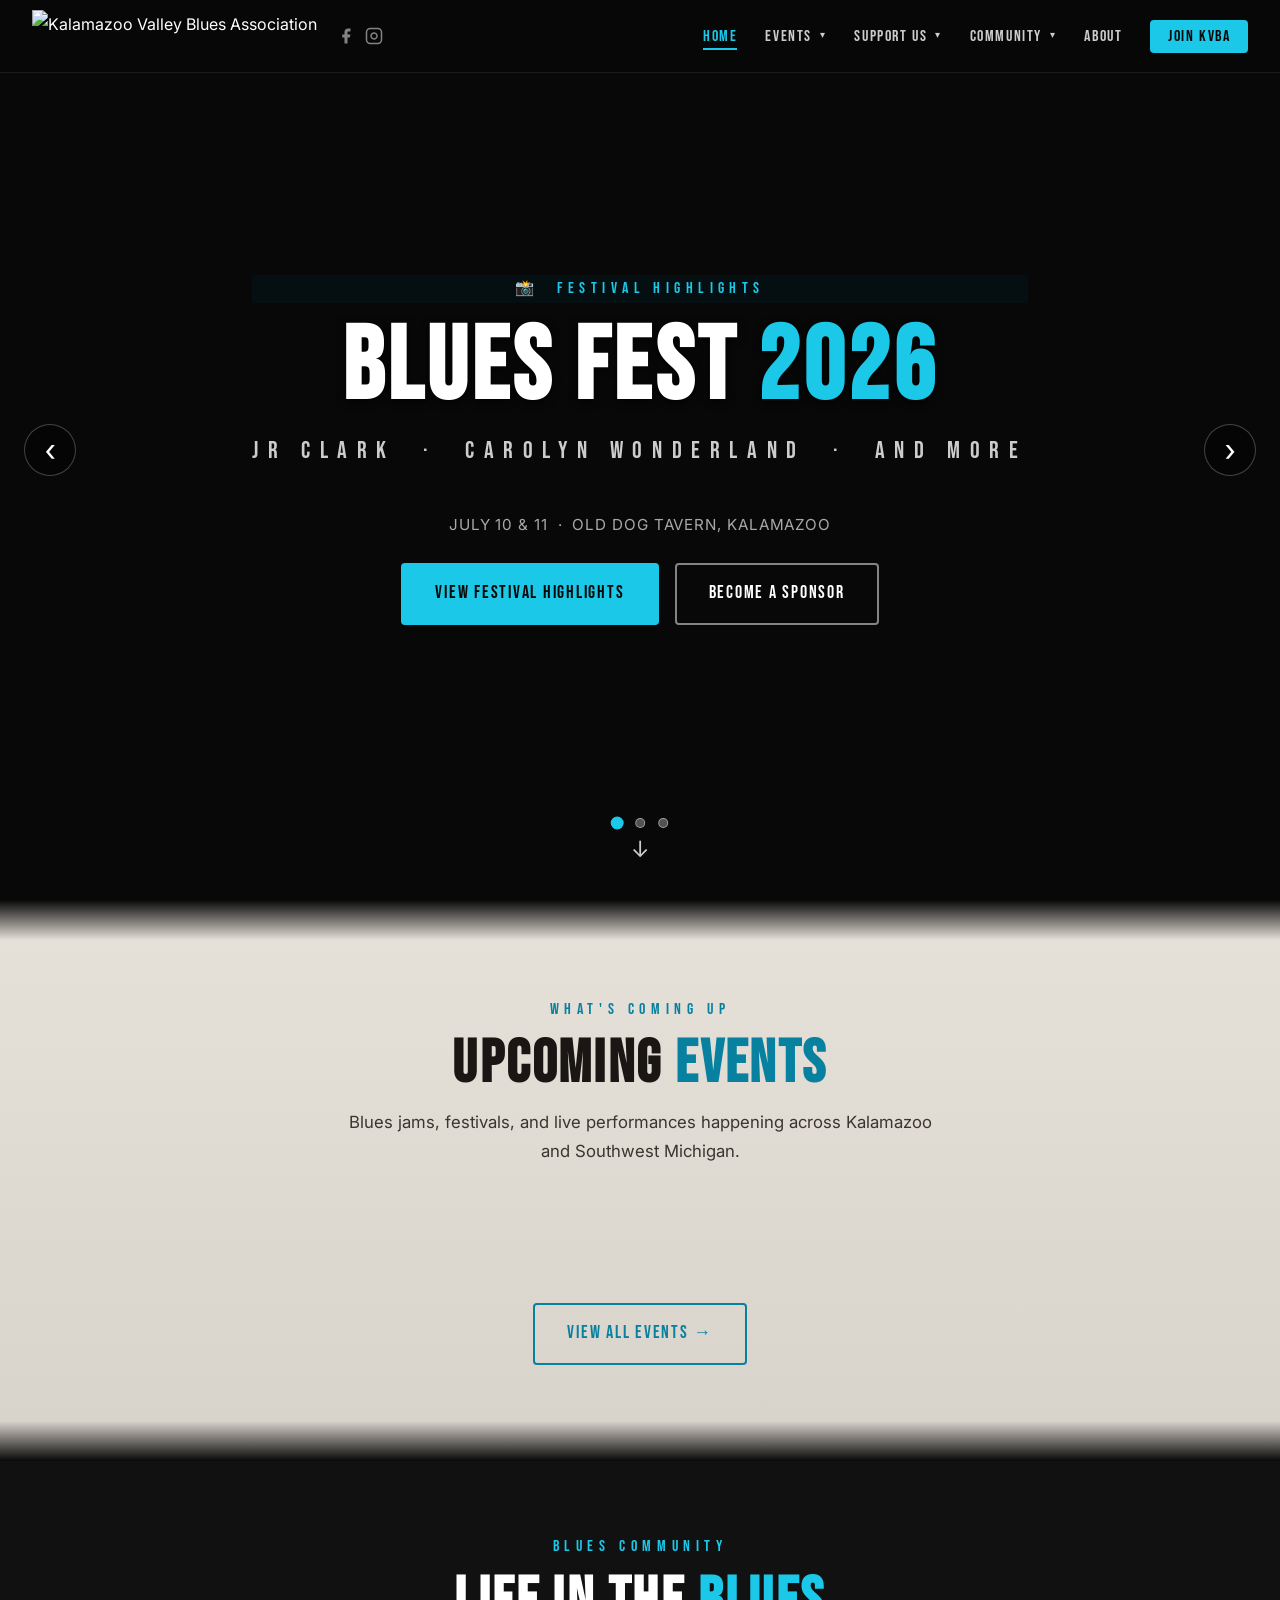
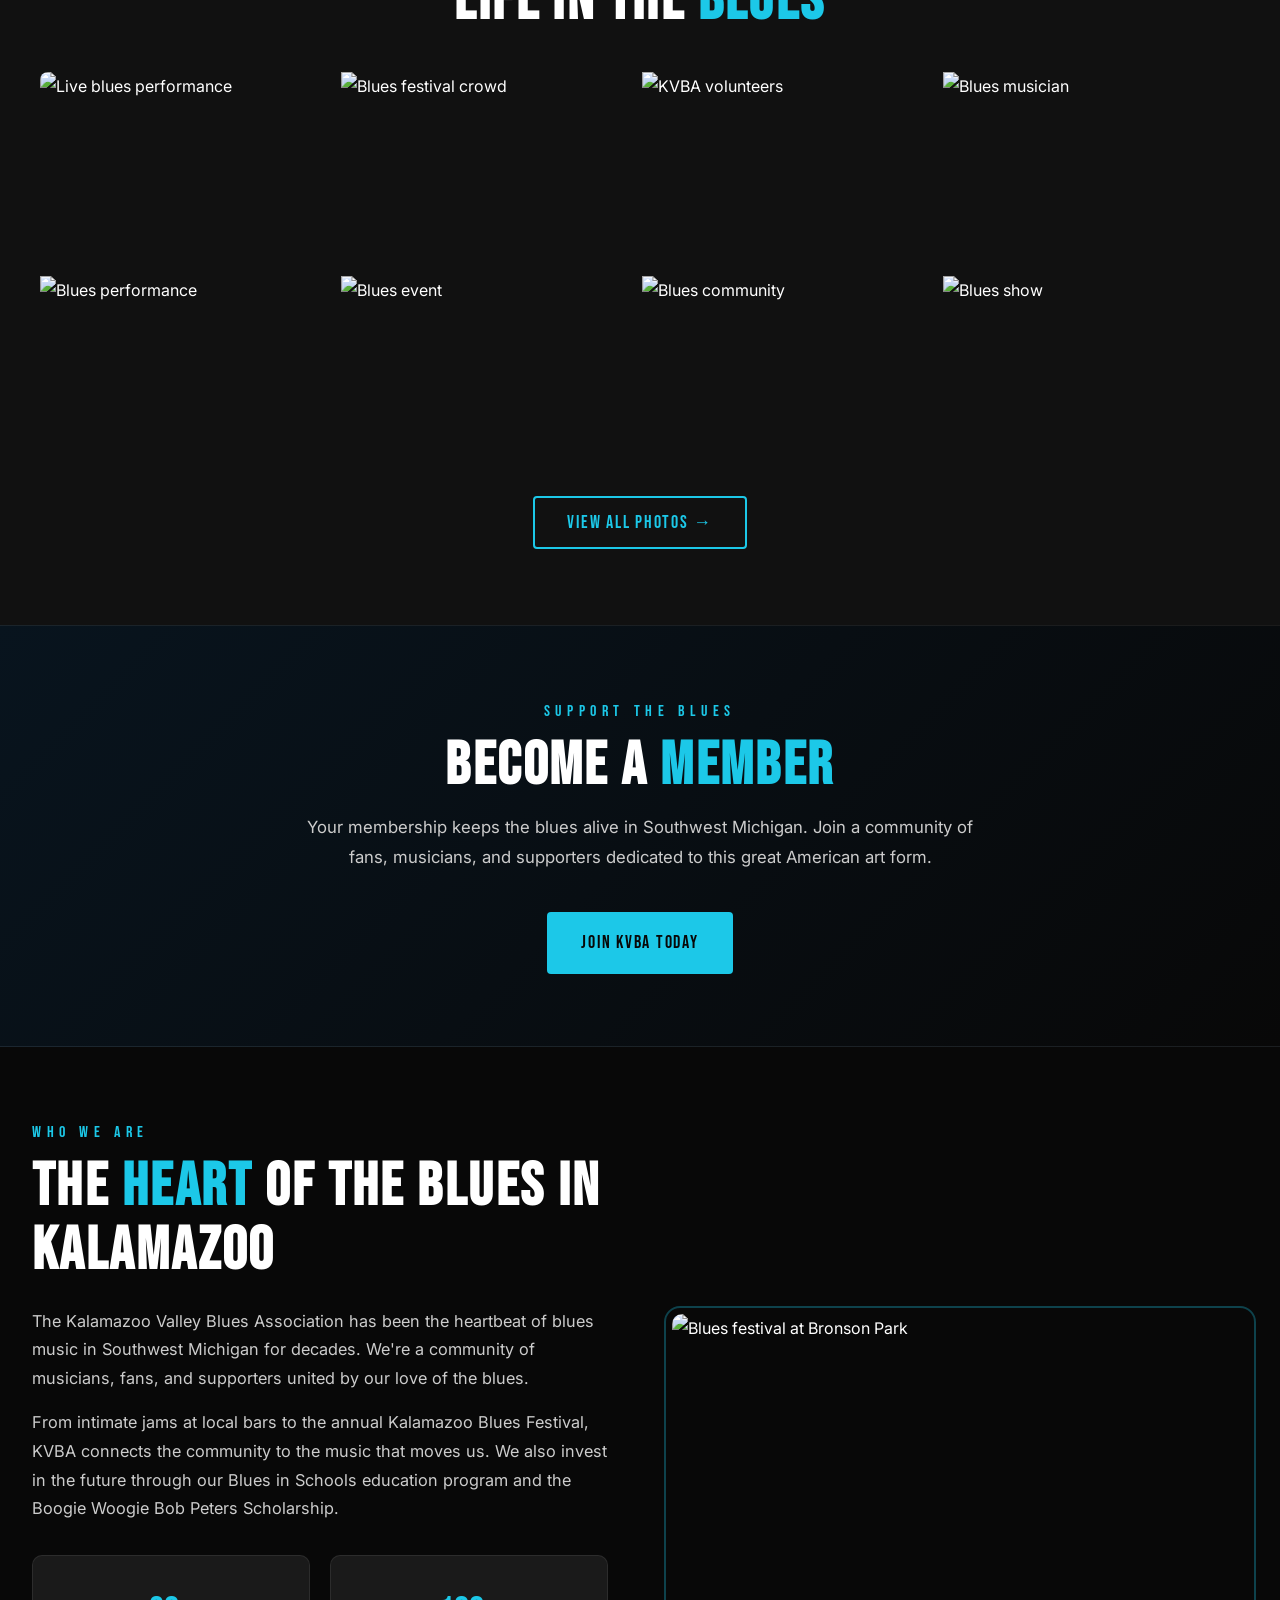
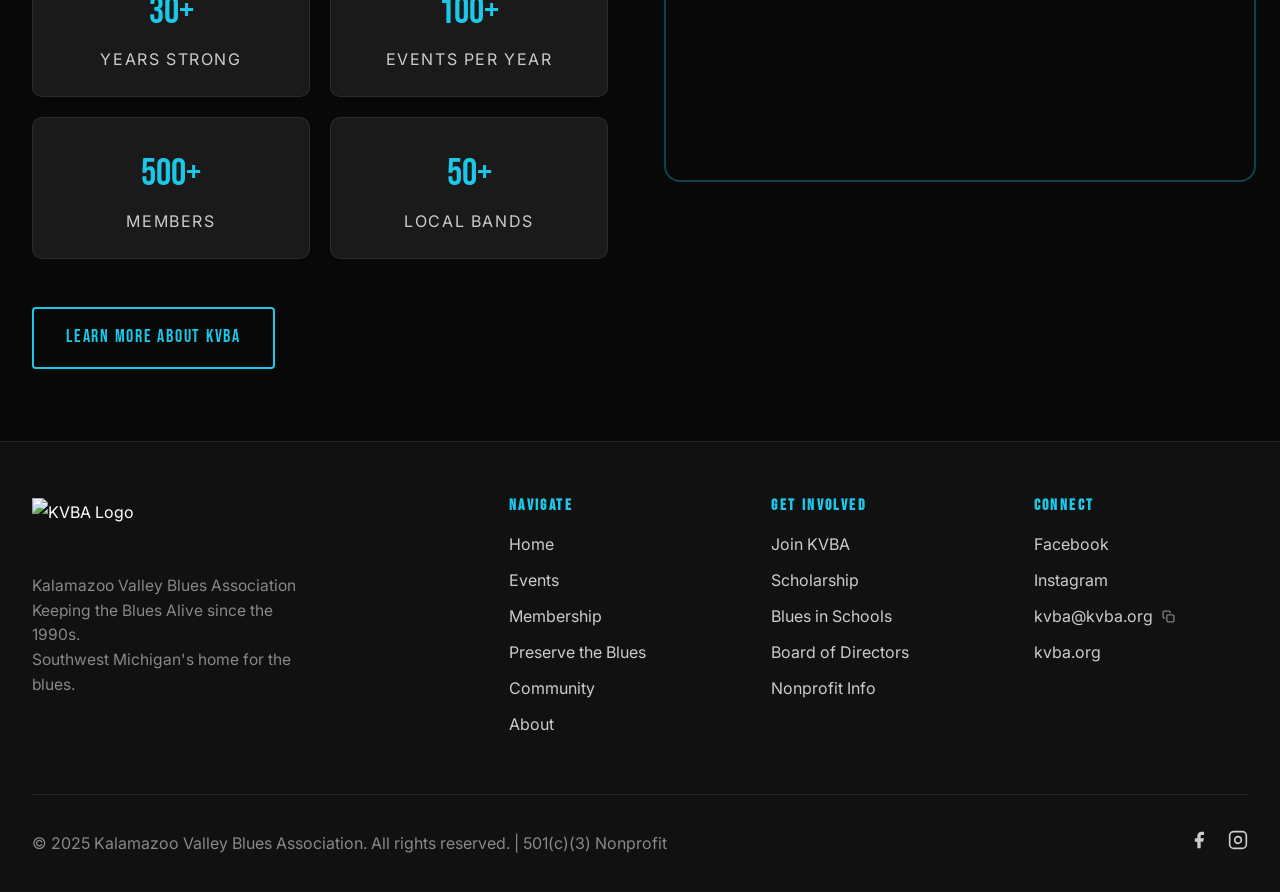
==== commit e973d87c: "Update homepage hero: replace 'Lineup Announced' with Festival Highlights CTA - Badge now reads 'Fes" ====
--- a/index.html
+++ b/index.html
@@ -140,12 +140,12 @@
   <div class="hero-slide active" style="background-image:url('assets/images/622866035_1333232205512903_3604724497939376705_n.jpg'); background-position: center top;">
     <div class="hero-overlay"></div>
     <div class="hero-content">
-      <span class="hero-slide-label" style="color:var(--blue);border-color:rgba(28,200,232,0.6);background:#050e11;">🎵 &nbsp;Lineup Announced</span>
+      <span class="hero-slide-label" style="color:var(--blue);border-color:rgba(28,200,232,0.6);background:#050e11;">📸 &nbsp;Festival Highlights</span>
       <h1>BLUES FEST <span class="blue">2026</span></h1>
       <p class="hero-subtitle">JR CLARK &nbsp;·&nbsp; CAROLYN WONDERLAND &nbsp;·&nbsp; AND MORE</p>
       <p style="color:rgba(255,255,255,0.65);font-size:0.95rem;letter-spacing:0.06em;margin-bottom:1.5rem;text-transform:uppercase;">July 10 &amp; 11 &nbsp;·&nbsp; Old Dog Tavern, Kalamazoo</p>
       <div class="hero-ctas">
-        <a href="bluesfest.html" class="btn btn-primary">Learn More</a>
+        <a href="bluesfest.html#gallery" class="btn btn-primary">View Festival Highlights</a>
         <a href="sponsorship.html" class="btn btn-outline">Become a Sponsor</a>
       </div>
     </div>
